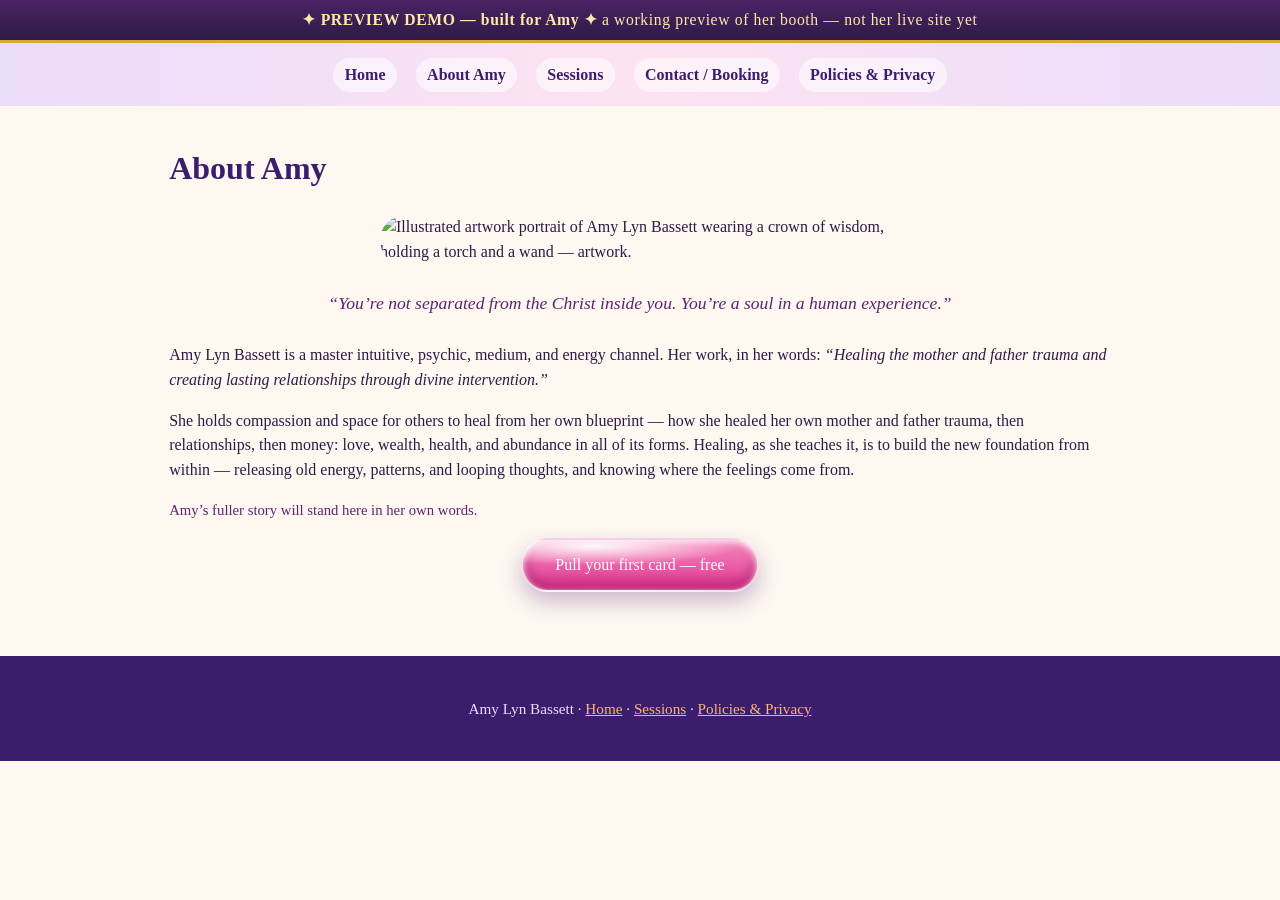
==== about.html @ b0e187f5 "PREVIEW DEMO — Amy booth site (staging replica)" ====
<!DOCTYPE html>
<html lang="en">
<head>
<meta charset="utf-8">
<meta name="viewport" content="width=device-width, initial-scale=1">
<title>About Amy — Amy Lyn Bassett</title>
<meta name="description" content="About Amy Lyn Bassett — master intuitive, psychic, medium, energy channel.">
<link rel="stylesheet" href="style.css">
</head>
<body>
<div class="demoribbon" role="note">&#10022; PREVIEW DEMO — built for Amy &#10022; <span style="font-weight:400">a working preview of her booth — not her live site yet</span></div>
<a class="skip" href="#main">Skip to content</a>
<nav class="main" aria-label="Main">
  <a href="index.html">Home</a>
  <a href="about.html">About Amy</a>
  <a href="sessions.html">Sessions</a>
  <a href="contact.html">Contact / Booking</a>
  <a href="policies.html">Policies &amp; Privacy</a>
</nav>
<main id="main">
  <h1 style="color:var(--deep)">About Amy</h1>
  <img src="assets/cover-2.webp" alt="Illustrated artwork portrait of Amy Lyn Bassett wearing a crown of wisdom, holding a torch and a wand — artwork." style="width:100%;max-width:520px;border-radius:26px;display:block;margin:1rem auto">
  <p class="frame">&ldquo;You&rsquo;re not separated from the Christ inside you. You&rsquo;re a soul in a human experience.&rdquo;</p>
  <p>Amy Lyn Bassett is a master intuitive, psychic, medium, and energy channel. Her work, in her words: <em>&ldquo;Healing the mother and father trauma and creating lasting relationships through divine intervention.&rdquo;</em></p>
  <p>She holds compassion and space for others to heal from her own blueprint — how she healed her own mother and father trauma, then relationships, then money: love, wealth, health, and abundance in all of its forms. Healing, as she teaches it, is to build the new foundation from within — releasing old energy, patterns, and looping thoughts, and knowing where the feelings come from.</p>
  <!-- SETUP: Amy's fuller story goes here in her own words (voice notes welcome) once she approves the text. A real photo of Amy replaces or joins the artwork at her word. -->
  <p class="note">Amy&rsquo;s fuller story will stand here in her own words.</p>
  <p style="text-align:center"><a class="btn pink" href="index.html#pull">Pull your first card — free</a></p>
</main>
<footer>
  <p>Amy Lyn Bassett · <a href="index.html">Home</a> · <a href="sessions.html">Sessions</a> · <a href="policies.html">Policies &amp; Privacy</a></p>
</footer>
</body>
</html>
---- style.css ----
/* Amy Lyn Bassett — staging build. Palette pulled from her cover art (Design v2). */
:root{
  --pink:#F27BB5; --magenta:#E0218A; --blue:#35B6F0; --deep:#3B1D6E;
  --lav:#EADCFB; --teal:#2BB3A3; --gold:#D9A441; --flame:#FFB37A; --cream:#FFF8F1;
  --ink:#2E1A47;
}
*{box-sizing:border-box}
body{margin:0;font-family:Georgia,'Times New Roman',serif;background:var(--cream);color:var(--ink);line-height:1.55}
a{color:#14608A}
a:focus-visible,button:focus-visible{outline:3px solid var(--blue);outline-offset:2px}
.skip{position:absolute;left:-999px;top:0;background:var(--deep);color:#fff;padding:.5rem 1rem;z-index:10}
.skip:focus{left:0}
nav.main{display:flex;flex-wrap:wrap;gap:.4rem 1.2rem;justify-content:center;padding:.9rem 1rem;background:linear-gradient(90deg,var(--lav),#FDE3F1,var(--lav))}
nav.main a{font-weight:bold;text-decoration:none;color:var(--deep);padding:.3rem .7rem;border-radius:999px;background:rgba(255,255,255,.55)}
nav.main a:hover{background:#fff}
.hero{position:relative;background:var(--deep)}
.hero img{width:100%;max-height:78vh;object-fit:cover;object-position:top center;display:block}
.gel{position:relative;margin:-7rem auto 0;max-width:880px;padding:1.6rem 1.8rem 1.4rem;border-radius:38px;
  background:radial-gradient(ellipse 80% 45% at 25% 6%,rgba(255,255,255,.65),rgba(255,255,255,0) 60%),
             linear-gradient(135deg,rgba(242,123,181,.68),rgba(234,220,251,.74) 55%,rgba(53,182,240,.62));
  border:2px solid rgba(255,255,255,.7);
  backdrop-filter:blur(7px) saturate(1.35);
  box-shadow:inset 0 2px 8px rgba(255,255,255,.85),inset 0 -14px 26px rgba(59,29,110,.18),0 18px 50px rgba(59,29,110,.35);text-align:center}
.gel h1{margin:.1rem 0 .2rem;font-size:2.6rem;letter-spacing:.12em;color:var(--deep);text-shadow:0 1px 0 #fff}
.titles{margin:.2rem 0 .8rem;font-size:1.05rem;letter-spacing:.06em;color:#5A2470}
.gel .headline{font-size:1.25rem;font-style:italic;color:var(--ink);max-width:640px;margin:.4rem auto .9rem}
/* Jelly buttons (founder, 2026-10-15): a clear glossy blob OVER the color — content/color underneath, highlight on top, soft squish shadow. */
.btn{display:inline-block;position:relative;color:#241300;font-weight:bold;text-decoration:none;cursor:pointer;
  font:inherit;padding:.8rem 2rem;border-radius:999px;
  background:radial-gradient(ellipse 90% 55% at 30% 12%,rgba(255,255,255,.95),rgba(255,255,255,.25) 55%,rgba(255,255,255,0) 70%),
             linear-gradient(180deg,rgba(255,211,106,.88),rgba(217,164,65,.88));
  border:2px solid rgba(255,255,255,.75);
  box-shadow:inset 0 2px 6px rgba(255,255,255,.9),inset 0 -8px 14px rgba(146,96,10,.35),0 10px 22px rgba(59,29,110,.28);
  backdrop-filter:blur(3px) saturate(1.3)}
.btn:hover{filter:brightness(1.07)}
.btn:active{transform:translateY(2px) scale(.985);box-shadow:inset 0 2px 8px rgba(255,255,255,.8),inset 0 -4px 10px rgba(146,96,10,.35),0 4px 10px rgba(59,29,110,.25)}
.btn.pink{color:#fff;
  background:radial-gradient(ellipse 90% 55% at 30% 12%,rgba(255,255,255,.95),rgba(255,255,255,.22) 55%,rgba(255,255,255,0) 70%),
             linear-gradient(180deg,rgba(242,123,181,.90),rgba(224,33,138,.90));
  box-shadow:inset 0 2px 6px rgba(255,255,255,.9),inset 0 -8px 14px rgba(120,8,70,.40),0 10px 22px rgba(59,29,110,.28)}
main{max-width:980px;margin:0 auto;padding:1rem 1.2rem 3rem}
.frame{text-align:center;font-style:italic;color:#5A2470;font-size:1.1rem;margin:1.6rem auto;max-width:720px}
.trail{position:relative;margin:2rem auto;max-width:860px}
.trail:before{content:"";position:absolute;left:50%;top:0;bottom:0;width:10px;transform:translateX(-50%);
  background:repeating-linear-gradient(180deg,var(--gold) 0 26px,transparent 26px 44px);border-radius:6px;opacity:.75}
.door{position:relative;width:46%;border-radius:30px;padding:1.1rem 1.3rem;margin:1.6rem 0;
  background:radial-gradient(ellipse 85% 40% at 25% 4%,rgba(255,255,255,.9),rgba(255,255,255,0) 60%),rgba(255,255,255,.86);
  border:2px solid rgba(255,255,255,.85);
  box-shadow:inset 0 2px 6px rgba(255,255,255,.95),inset 0 -10px 18px rgba(59,29,110,.08),0 12px 28px rgba(59,29,110,.18);
  backdrop-filter:blur(4px) saturate(1.25)}
.door:nth-child(odd){margin-right:auto}
.door:nth-child(even){margin-left:auto}
.door h3{margin:.2rem 0 .4rem;color:var(--deep)}
.door .garden{font-size:1.7rem}
.door a{font-weight:bold}
.pull{background:radial-gradient(ellipse 85% 40% at 25% 4%,rgba(255,255,255,.75),rgba(255,255,255,0) 60%),
  linear-gradient(135deg,rgba(253,227,241,.92),rgba(234,220,251,.92));
  border:2px solid rgba(255,255,255,.85);border-radius:38px;
  padding:1.6rem;text-align:center;max-width:760px;margin:2.4rem auto;
  box-shadow:inset 0 2px 8px rgba(255,255,255,.9),inset 0 -12px 22px rgba(224,33,138,.14),0 14px 34px rgba(224,33,138,.22);
  backdrop-filter:blur(4px) saturate(1.3)}
.pull h2{color:#A3135F;margin:.2rem 0 .5rem}
form.pullform{max-width:520px;margin:1rem auto 0;text-align:left}
form.pullform label{display:block;font-weight:bold;margin:.7rem 0 .2rem}
form.pullform input,form.pullform textarea{width:100%;padding:.6rem;border-radius:14px;border:2px solid #C9A8E8;font:inherit;background:#fff}
.note{font-size:.92rem;color:#5A2470}
.cardgrid{display:grid;grid-template-columns:repeat(auto-fit,minmax(240px,1fr));gap:1rem;margin:1.2rem 0}
.scard{background:#fff;border:2px solid var(--lav);border-radius:22px;padding:1rem 1.2rem;box-shadow:0 8px 20px rgba(59,29,110,.10)}
.scard h3{margin-top:.2rem;color:var(--deep)}
.tbs{color:#8A5A00;font-weight:bold}
.trust{background:#fff;border-left:6px solid var(--teal);border-radius:14px;padding:1rem 1.3rem;margin:1.6rem 0}
.doorimg{width:100%;height:150px;object-fit:cover;border-radius:20px;display:block;margin-bottom:.6rem;
  box-shadow:inset 0 2px 6px rgba(255,255,255,.8),0 8px 18px rgba(59,29,110,.22)}
.play{background:radial-gradient(ellipse 85% 40% at 25% 4%,rgba(255,255,255,.7),rgba(255,255,255,0) 60%),linear-gradient(160deg,rgba(59,29,110,.94),rgba(90,36,112,.94));
  color:#F6EDFF;border-radius:38px;padding:1.8rem 1.4rem;max-width:880px;margin:2.4rem auto;text-align:center;
  box-shadow:inset 0 2px 10px rgba(255,255,255,.35),0 18px 44px rgba(59,29,110,.4)}
.play h2,.play h3{color:#FFE9A8}
.ball{width:190px;height:190px;margin:1rem auto;border-radius:50%;position:relative;cursor:pointer;touch-action:none;
  background:radial-gradient(circle at 34% 28%,rgba(255,255,255,.95),rgba(190,225,255,.55) 34%,rgba(120,90,200,.55) 68%,rgba(43,16,84,.9));
  box-shadow:inset 0 -18px 34px rgba(20,6,50,.55),inset 0 10px 22px rgba(255,255,255,.5),0 16px 34px rgba(0,0,0,.4);
  display:flex;align-items:center;justify-content:center;padding:1.2rem}
.ball .mist{color:#241546;font-weight:bold;background:rgba(255,255,255,.55);border-radius:16px;padding:.35rem .6rem;font-size:.95rem}
.ball.awake{box-shadow:inset 0 -18px 34px rgba(20,6,50,.4),inset 0 10px 22px rgba(255,255,255,.8),0 0 44px 10px rgba(255,233,168,.75),0 16px 34px rgba(0,0,0,.4)}
.chip{display:inline-block;margin:.25rem;padding:.55rem 1.05rem;border-radius:999px;border:2px solid rgba(255,255,255,.75);cursor:pointer;font:inherit;font-weight:bold;color:#241300;
  background:radial-gradient(ellipse 90% 55% at 30% 12%,rgba(255,255,255,.95),rgba(255,255,255,.25) 55%,rgba(255,255,255,0) 70%),linear-gradient(180deg,rgba(234,220,251,.95),rgba(190,160,230,.95));
  box-shadow:inset 0 2px 5px rgba(255,255,255,.9),0 6px 14px rgba(0,0,0,.25)}
.chip[aria-checked="true"]{background:radial-gradient(ellipse 90% 55% at 30% 12%,rgba(255,255,255,.95),rgba(255,255,255,.22) 55%,rgba(255,255,255,0) 70%),linear-gradient(180deg,rgba(242,123,181,.95),rgba(224,33,138,.95));color:#fff}
.resultcard{background:rgba(255,248,241,.97);color:var(--ink);border-radius:26px;padding:1.2rem 1.4rem;max-width:640px;margin:1.2rem auto;text-align:left;
  box-shadow:inset 0 2px 8px rgba(255,255,255,.9),0 14px 30px rgba(0,0,0,.35)}
.ball8{width:200px;height:200px;margin:1rem auto;border-radius:50%;position:relative;
  background:radial-gradient(circle at 34% 26%,#6E5AA8,#2B1054 58%,#12041F);
  box-shadow:inset 0 -20px 36px rgba(0,0,0,.7),inset 0 12px 24px rgba(255,255,255,.28),0 16px 34px rgba(0,0,0,.5);
  display:flex;align-items:center;justify-content:center}
.ball8 .win{width:104px;height:104px;border-radius:50%;background:radial-gradient(circle at 40% 32%,#EADCFB,#8D6FD1 70%,#5A2470);
  display:flex;align-items:center;justify-content:center;text-align:center;padding:.6rem;color:#241546;font-weight:bold;font-size:.86rem;
  box-shadow:inset 0 4px 12px rgba(255,255,255,.8),inset 0 -8px 16px rgba(36,21,70,.5)}
.shake{animation:shk .6s ease-in-out}
@keyframes shk{0%,100%{transform:translateX(0) rotate(0)}20%{transform:translateX(-13px) rotate(-6deg)}40%{transform:translateX(12px) rotate(5deg)}60%{transform:translateX(-9px) rotate(-4deg)}80%{transform:translateX(7px) rotate(3deg)}}
.tablefig{margin:.4rem auto 1.2rem;max-width:760px}
.tablefig img{width:100%;border-radius:22px;border:3px solid #8A6D3B;box-shadow:0 16px 36px rgba(0,0,0,.45);display:block}
.tablefig figcaption{color:#FFE9A8;font-size:.95rem;margin-top:.45rem}
.ballbase{width:120px;height:34px;margin:-6px auto 0;border-radius:10px 10px 16px 16px;
  background:linear-gradient(180deg,#8A5A2E,#6B421C 55%,#4E2C10);border:2px solid #3A2008;
  box-shadow:inset 0 3px 5px rgba(255,220,160,.5),inset 0 -8px 10px rgba(0,0,0,.45),0 10px 18px rgba(0,0,0,.4)}
.lampwrap{max-width:520px;margin:1.4rem auto 0}
.lampimg{width:100%;border-radius:20px;border:3px solid #8A6D3B;box-shadow:0 14px 30px rgba(0,0,0,.45);display:block;cursor:pointer;transition:filter .3s,transform .3s}
.lampimg.rubbed{filter:brightness(1.35) saturate(1.3);transform:scale(1.02)}
.smokebox{position:relative;max-width:640px;margin:1rem auto}
.smokeveil{position:absolute;inset:0;border-radius:22px;pointer-events:none;opacity:0;
  background:radial-gradient(ellipse 60% 45% at 30% 60%,rgba(230,225,240,.95),rgba(230,225,240,0) 70%),radial-gradient(ellipse 55% 50% at 70% 35%,rgba(215,208,235,.92),rgba(215,208,235,0) 70%),linear-gradient(180deg,rgba(225,218,240,.65),rgba(225,218,240,.9))}
.smokeveil.on{animation:smk 3.4s ease forwards}
@keyframes smk{0%{opacity:0;transform:translateY(10px)}25%{opacity:1}70%{opacity:1;transform:translateY(-6px)}100%{opacity:0;transform:translateY(-16px)}}
textarea.problem{width:100%;padding:.8rem;border-radius:18px;border:2px solid #C9A8E8;font:inherit;background:#fff;color:var(--ink)}
textarea.problem.gone{color:transparent;text-shadow:0 0 14px rgba(90,80,120,.9);transition:all 1.6s ease}
.boothscene{position:relative;max-width:1020px;margin:2.2rem auto;padding:1.5rem 1.2rem 1.8rem;border-radius:30px;color:#F6EDFF;text-align:center;
  background:linear-gradient(180deg,rgba(30,16,48,.88),rgba(30,16,48,.55) 40%,rgba(30,16,48,.92) 78%),url('assets/scene-booth.webp') center/cover no-repeat;
  border:3px solid #8A6D3B;box-shadow:0 18px 44px rgba(40,20,60,.45)}
.boothscene h2{color:#FFE9A8;margin:.2rem 0 .3rem;text-shadow:0 2px 8px rgba(0,0,0,.7)}
.floatlane{position:relative;height:158px;overflow:hidden;margin:.4rem 0 .2rem}
.floatcard{position:absolute;top:8px;left:0;width:272px;padding:.7rem .9rem;border-radius:6px;color:#3A2A18;font-size:.92rem;font-style:italic;text-align:left;
  background:linear-gradient(160deg,#F7ECD2,#EBD9AE);border:1px solid #B89B5E;box-shadow:0 10px 24px rgba(0,0,0,.5);
  animation:drift 38s linear infinite}
.floatcard small{display:block;margin-top:.35rem;font-style:normal;color:#7A5C22;font-size:.75rem}
.floatcard.fc2{animation-delay:-13s;top:56px}.floatcard.fc3{animation-delay:-25s;top:24px}
@keyframes drift{from{transform:translateX(1060px) rotate(1.5deg)}50%{transform:translateX(370px) translateY(10px) rotate(-1.5deg)}to{transform:translateX(-330px) rotate(1deg)}}
@media (prefers-reduced-motion: reduce){.floatcard{animation:none;position:static;margin:.4rem auto}}
.welcomecard{max-width:740px;margin:1rem auto;padding:1rem 1.2rem;border-radius:12px;color:#3A2A18;text-align:left;
  background:linear-gradient(160deg,#F7ECD2,#EBD9AE);border:2px solid #B89B5E;box-shadow:0 12px 26px rgba(0,0,0,.5)}
.welcomecard h3{margin:.1rem 0 .4rem;color:#5A3A10}
.welcomecard audio{width:100%;margin-top:.4rem}
.herprompt{display:inline-block;font-style:italic;color:#3A2A18;background:linear-gradient(160deg,#F7ECD2,#EBD9AE);
  border:1.5px solid #B89B5E;border-radius:999px;padding:.35rem 1rem;margin:.4rem 0;box-shadow:0 6px 14px rgba(0,0,0,.35)}
.play .herprompt{color:#3A2A18}
.bookbio{display:flex;max-width:740px;margin:1.1rem auto;border-radius:10px;overflow:hidden;text-decoration:none;text-align:left;
  box-shadow:0 14px 30px rgba(0,0,0,.55);border:3px solid #5A4020}
.bookbio .page{flex:1;background:linear-gradient(105deg,#F3E5C3,#E9D6A8);color:#3A2A18;padding:1rem 1.1rem}
.bookbio .page+.page{background:linear-gradient(255deg,#F3E5C3,#E7D3A2);border-left:2px solid #C9AE72}
.bookbio h3{margin:.1rem 0 .4rem;color:#5A3A10}
.standgrid{display:grid;grid-template-columns:repeat(auto-fit,minmax(150px,1fr));gap:.9rem;margin-top:1rem}
.ware{display:block;text-decoration:none;color:#3A2A18;border-radius:14px;padding:.55rem .55rem .7rem;
  background:linear-gradient(160deg,#F7ECD2,#EDDCB2);border:2px solid #B89B5E;box-shadow:0 10px 22px rgba(0,0,0,.4)}
.ware:hover{filter:brightness(1.05)}
.ware img{width:100%;height:96px;object-fit:cover;border-radius:9px;display:block;border:1px solid #C9AE72}
.ware .emoji{font-size:2.4rem;line-height:96px;display:block}
.ware strong{display:block;margin-top:.45rem;font-size:.98rem}
.ware span{font-size:.82rem;color:#7A5C22}
footer{background:var(--deep);color:var(--lav);text-align:center;padding:1.6rem 1rem;font-size:.95rem}
footer a{color:var(--flame)}
@media (max-width:720px){
  .gel{margin:-3.5rem .8rem 0}.gel h1{font-size:1.9rem}
  .door{width:92%}.trail:before{left:14px}
  .door:nth-child(odd),.door:nth-child(even){margin-left:2rem;margin-right:0}
}

.demoribbon{position:sticky;top:0;z-index:60;text-align:center;padding:.5rem 1rem;font-weight:700;letter-spacing:.04em;
  color:#FFE9A8;background:linear-gradient(180deg,#4A2364,#2E1A47);border-bottom:3px solid var(--gold);font-size:.98rem}
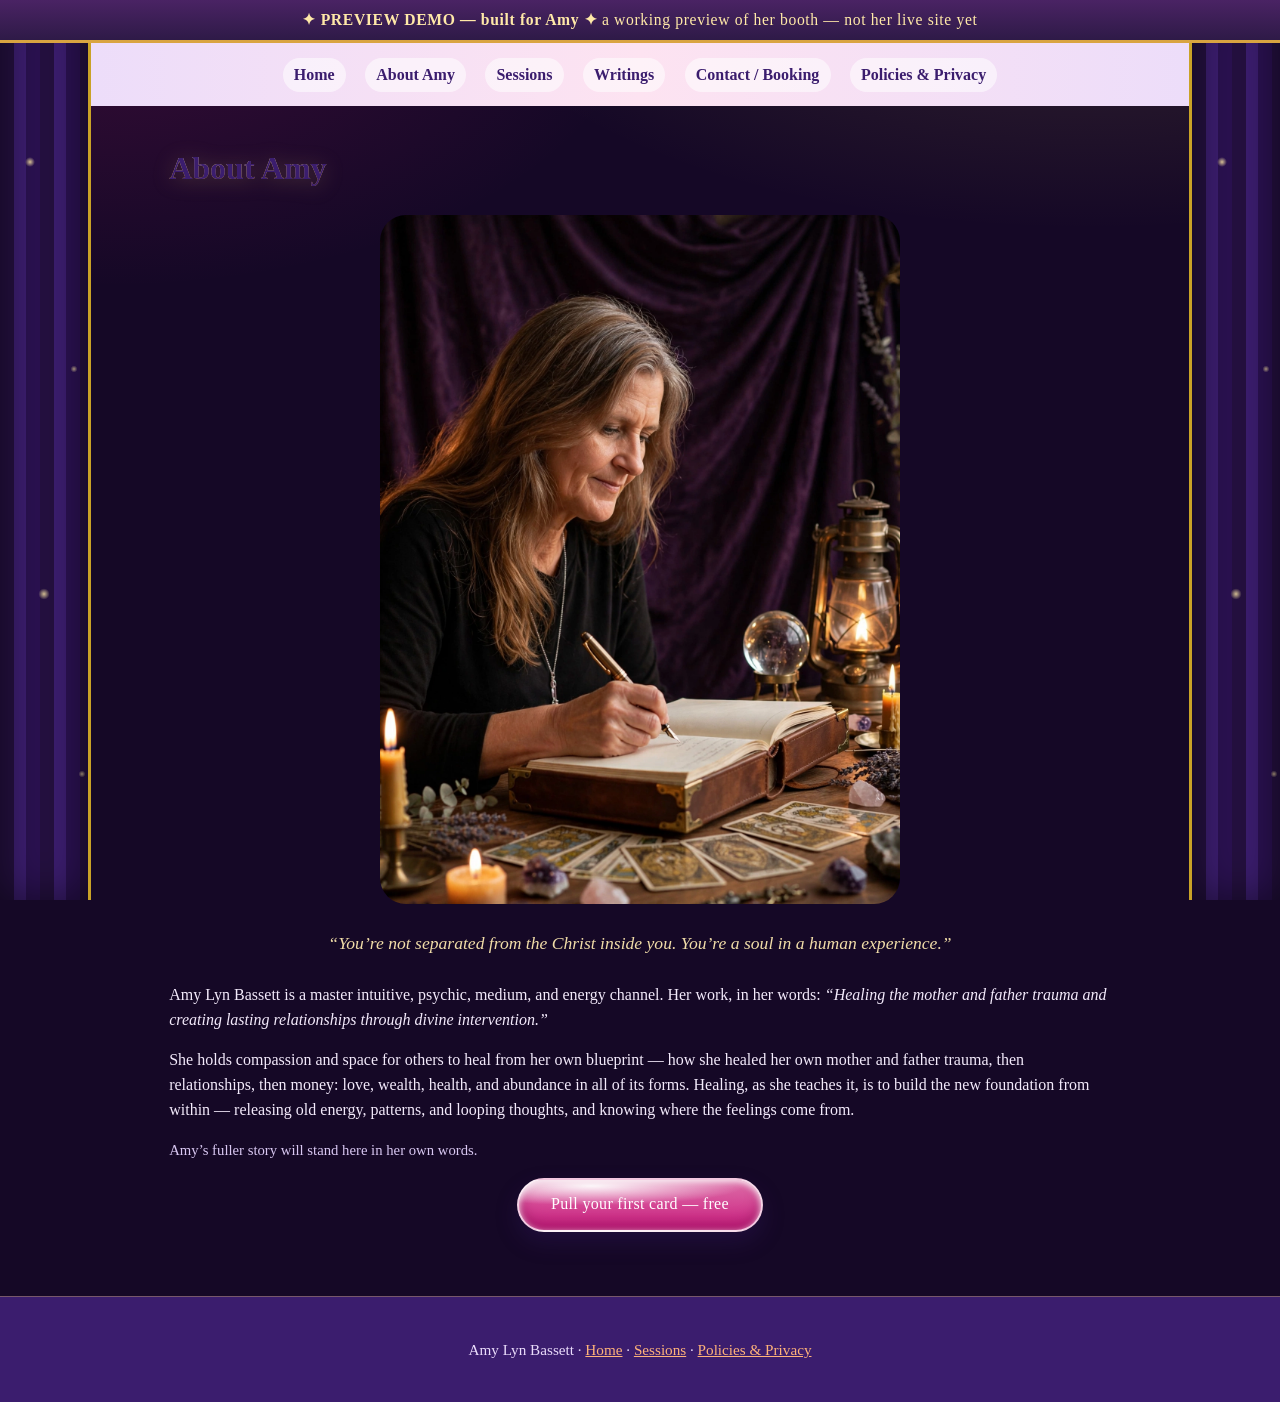
==== commit fe972e77: "Reading corner + Writings in the nav + one-on-one week mentoring (figures in her words when set)" ====
--- a/about.html
+++ b/about.html
@@ -14,6 +14,7 @@
   <a href="index.html">Home</a>
   <a href="about.html">About Amy</a>
   <a href="sessions.html">Sessions</a>
+  <a href="articles.html">Writings</a>
   <a href="contact.html">Contact / Booking</a>
   <a href="policies.html">Policies &amp; Privacy</a>
 </nav>
--- a/style.css
+++ b/style.css
@@ -154,3 +154,507 @@
 
 .demoribbon{position:sticky;top:0;z-index:60;text-align:center;padding:.5rem 1rem;font-weight:700;letter-spacing:.04em;
   color:#FFE9A8;background:linear-gradient(180deg,#4A2364,#2E1A47);border-bottom:3px solid var(--gold);font-size:.98rem}
+
+/* ————— THE TABLE STAGE: her, seated, her things touchable ————— */
+.tablestage{max-width:1060px;margin:1.6rem auto 0;padding:0 1rem}
+.tableframe{margin:0;border-radius:170px 170px 22px 22px;overflow:hidden;position:relative;
+  border:4px solid #8a6a25;outline:2px solid #e9c766;outline-offset:4px;
+  box-shadow:0 30px 70px rgba(0,0,0,.6),inset 0 0 0 2px rgba(0,0,0,.4);background:#1c0f2b}
+.tableframe>img{width:100%;display:block}
+.tablestrip{position:relative;padding:1rem 1rem 1.2rem;background:
+  linear-gradient(180deg,#5a3d20,#3d2712 60%,#2c1a0a);border-top:4px solid #8a6a25;
+  box-shadow:inset 0 12px 24px rgba(0,0,0,.55)}
+.touchnote{text-align:center;color:#FFE9A8;margin:.1rem 0 .8rem;font-size:1.02rem}
+.shelf{position:relative;min-height:118px}
+.tobj{position:absolute;width:104px;text-decoration:none;text-align:center;cursor:grab;touch-action:none;
+  filter:drop-shadow(0 10px 14px rgba(0,0,0,.55));transition:transform .15s ease}
+.tobj.wide{width:172px}
+.tobj img{width:100%;height:78px;object-fit:cover;border-radius:12px;border:2px solid #c9a227;
+  box-shadow:inset 0 0 0 2px rgba(0,0,0,.35),0 4px 10px rgba(0,0,0,.5);display:block;pointer-events:none}
+.tobj.wide img{height:78px}
+.tobj span{display:block;margin-top:.3rem;color:#FFE9A8;font-weight:700;font-size:.86rem;letter-spacing:.02em;
+  text-shadow:0 2px 6px rgba(0,0,0,.8);pointer-events:none}
+.tobj:hover,.tobj:focus-visible{transform:translateY(-4px) scale(1.04);z-index:5}
+.tobj.dragging{cursor:grabbing;z-index:9;transition:none;transform:scale(1.06)}
+@media (max-width:640px){.tobj{width:84px}.tobj.wide{width:132px}.tobj img{height:62px}}
+
+/* ————— EXPENSIVE PASS: foil, depth, brass ————— */
+body{background:
+  radial-gradient(1100px 500px at 85% -5%,rgba(233,199,102,.16),transparent 60%),
+  radial-gradient(900px 480px at 8% 0%,rgba(224,33,138,.17),transparent 60%),
+  radial-gradient(700px 500px at 50% 115%,rgba(53,182,240,.12),transparent 60%),
+  #150826}
+h1,h2.boothname{background:linear-gradient(180deg,#fff2c4 15%,#e9c766 55%,#b98a1e 85%,#e9c766);
+  -webkit-background-clip:text;background-clip:text;color:transparent;
+  filter:drop-shadow(0 2px 10px rgba(233,199,102,.25))}
+section.card,.ware,.sess,.tcycle blockquote{background:
+  linear-gradient(180deg,rgba(255,255,255,.07),rgba(255,255,255,.02)),var(--panel);
+  border:1px solid rgba(233,199,102,.45);
+  box-shadow:0 18px 40px rgba(0,0,0,.5),inset 0 1px 0 rgba(255,255,255,.14)}
+.btn{background:linear-gradient(180deg,#ffe9a8,#e9c766 45%,#c49a2e);color:#2a1503;
+  box-shadow:0 10px 24px rgba(233,199,102,.28),inset 0 1px 0 #fff8;letter-spacing:.02em}
+.btn:hover{filter:brightness(1.06)}
+.doors a,.ware{border-color:rgba(233,199,102,.5)}
+.brassrule{height:14px;max-width:1060px;margin:2.2rem auto 0;position:relative}
+.brassrule::before{content:"";position:absolute;left:0;right:0;top:6px;height:2px;
+  background:linear-gradient(90deg,transparent,#c9a227,#ffe9a8,#c9a227,transparent)}
+.brassrule::after{content:"\2726";position:absolute;left:50%;top:-4px;transform:translateX(-50%);
+  color:#e9c766;background:#150826;padding:0 .5rem;font-size:1rem}
+footer{border-top:1px solid rgba(233,199,102,.35)}
+
+.tableshelf{max-width:1060px;margin:1.2rem auto 0;padding:.9rem 1rem 1.1rem;border-radius:18px;
+  background:linear-gradient(180deg,#5a3d20,#3d2712 60%,#2c1a0a);
+  border:3px solid #8a6a25;outline:1px solid rgba(233,199,102,.6);outline-offset:3px;
+  box-shadow:0 22px 46px rgba(0,0,0,.55),inset 0 12px 24px rgba(0,0,0,.5)}
+.shelf{display:flex;flex-wrap:wrap;gap:14px;justify-content:center;position:relative;min-height:118px}
+.shelf.arranged{display:block}
+.shelf.arranged .tobj{position:absolute}
+.tobj{position:relative}
+
+/* ————— THE TABLE: the pictured things themselves are touchable ————— */
+.thetable{max-width:1060px;margin:2rem auto 0;padding:0 1rem;text-align:center}
+.tablename{font-size:2rem;margin:.2rem 0}
+.tablenote{color:var(--lav);max-width:640px;margin:.2rem auto 1rem}
+.tablefig{position:relative;margin:0;border-radius:20px;overflow:hidden;
+  border:4px solid #8a6a25;outline:2px solid #e9c766;outline-offset:4px;
+  box-shadow:0 30px 70px rgba(0,0,0,.65)}
+.tablefig img{width:100%;display:block}
+.spot{position:absolute;width:104px;height:104px;margin:-52px 0 0 -52px;border-radius:50%;
+  border:2px solid rgba(255,233,168,.0);background:radial-gradient(circle,rgba(255,233,168,.14) 0%,rgba(255,233,168,0) 62%);
+  display:flex;align-items:flex-end;justify-content:center;text-decoration:none;transition:.2s ease;
+  animation:spotpulse 3.2s ease-in-out infinite}
+.spot span{opacity:0;transform:translateY(6px);transition:.2s ease;background:rgba(24,8,40,.88);color:#FFE9A8;
+  font-weight:700;font-size:.85rem;padding:.28rem .6rem;border-radius:999px;border:1px solid #c9a227;white-space:nowrap}
+.spot:hover,.spot:focus-visible{border-color:rgba(255,233,168,.85);background:radial-gradient(circle,rgba(255,233,168,.28) 0%,rgba(255,233,168,.05) 65%);animation:none}
+.spot:hover span,.spot:focus-visible span{opacity:1;transform:none}
+@keyframes spotpulse{0%,100%{box-shadow:0 0 0 0 rgba(255,233,168,.0)}50%{box-shadow:0 0 34px 4px rgba(255,233,168,.22)}}
+@media (prefers-reduced-motion:reduce){.spot{animation:none}}
+@media (max-width:640px){.spot{width:76px;height:76px;margin:-38px 0 0 -38px}.spot span{font-size:.75rem}}
+
+/* ————— THE GYPSY SHOP: summon, binder, and her two books ————— */
+.summon{max-width:1060px;margin:1.6rem auto 0;padding:0 1rem;text-align:center}
+.summonbtn{font:inherit;font-family:var(--serif);font-size:clamp(1.3rem,3.4vw,1.8rem);font-weight:700;letter-spacing:.03em;
+  color:#2a1503;background:linear-gradient(180deg,#ffe9a8,#e9c766 45%,#c49a2e);border:2px solid #8a6a25;border-radius:999px;
+  padding:1rem 2.2rem;cursor:pointer;box-shadow:0 16px 40px rgba(233,199,102,.3),inset 0 1px 0 #fff9;
+  animation:summonpulse 3s ease-in-out infinite}
+@keyframes summonpulse{0%,100%{box-shadow:0 16px 40px rgba(233,199,102,.25)}50%{box-shadow:0 16px 54px rgba(233,199,102,.5)}}
+.summonmsg{max-width:620px;margin:1rem auto 0;color:var(--lav);font-size:1.08rem;
+  background:rgba(24,8,40,.55);border:1px solid rgba(233,199,102,.4);border-radius:16px;padding:.9rem 1.1rem}
+body.summoned .hero img{filter:brightness(1.08) saturate(1.1)}
+body.summoned .hero{box-shadow:0 0 90px rgba(233,199,102,.28)}
+.binder{max-width:920px;margin:2.6rem auto 0;padding:0 1rem}
+.bindercover{background:linear-gradient(135deg,#4a2c14,#33200e 55%,#241503);border:3px solid #8a6a25;border-radius:16px 16px 0 0;
+  padding:1.4rem 1.4rem 1.1rem;text-align:center;box-shadow:inset 0 0 0 2px rgba(233,199,102,.35),inset 0 -18px 30px rgba(0,0,0,.5)}
+.bindercover h2{margin:.1rem 0;color:#FFE9A8}
+.bindercover p{color:#e8d9b8;margin:.2rem 0 0}
+.bindertabs{display:flex;gap:.4rem;flex-wrap:wrap;background:#241503;padding:.5rem .6rem 0;border-left:3px solid #8a6a25;border-right:3px solid #8a6a25}
+.btab{font:inherit;font-weight:700;cursor:pointer;border:2px solid #8a6a25;border-bottom:none;border-radius:12px 12px 0 0;
+  background:linear-gradient(180deg,#f3e5c3,#e2cf9e);color:#4a2f05;padding:.55rem 1rem}
+.btab[aria-selected="true"]{background:linear-gradient(180deg,#fdf6dd,#f3e5c3);box-shadow:0 -4px 14px rgba(0,0,0,.35)}
+.binderpage{background:linear-gradient(180deg,#fdf6dd,#f3e5c3);color:#33240a;border:3px solid #8a6a25;border-top:none;
+  border-radius:0 0 16px 16px;padding:1.3rem 1.4rem;box-shadow:0 22px 44px rgba(0,0,0,.5);overflow:hidden}
+.binderpage .note{color:#6b5426}
+.binderpic{float:right;width:170px;margin:0 0 .8rem 1rem;border-radius:10px;border:2px solid #8a6a25;box-shadow:0 8px 18px rgba(0,0,0,.35)}
+.bquote{font-family:var(--serif);font-size:1.25rem;margin:.6rem 0;padding:.7rem 1rem;background:rgba(201,168,232,.16);
+  border-left:4px solid #8a6a25;border-radius:0 12px 12px 0}
+.bstep{margin:.4rem 0;padding-left:1.3rem;line-height:1.55}
+.bstep li{margin:.45rem 0}
+.bookrow{max-width:1060px;margin:2.6rem auto 0;padding:0 1rem;display:grid;gap:1.4rem}
+@media(min-width:900px){.bookrow{grid-template-columns:1fr 1fr}}
+.openbook{background:linear-gradient(180deg,#fdf6dd,#f0e2ba);color:#33240a;border:3px solid #8a6a25;border-radius:16px;
+  padding:1.3rem 1.4rem;box-shadow:0 22px 44px rgba(0,0,0,.5),inset 0 0 40px rgba(138,106,37,.15)}
+.openbook h2{margin:.1rem 0 .4rem;color:#4a2f05;font-size:1.45rem}
+.booknote{color:#6b5426;margin:.1rem 0 1rem}
+.sesslist{list-style:none;margin:0 0 1.1rem;padding:0}
+.sesslist li{padding:.55rem 0;border-bottom:1px dashed rgba(138,106,37,.5)}
+.sesslist strong{display:block;font-family:var(--serif)}
+.sesslist span{color:#5d4718;font-size:.96rem}
+.sesslist a{color:#A3135F;font-weight:700}
+.bookform label{display:block;font-weight:700;margin:.6rem 0 .2rem}
+.bookform input,.bookform select{width:100%;padding:.6rem;border-radius:10px;border:2px solid #c9b47a;font:inherit;background:#fffdf4;color:#33240a}
+.bookform .btn{margin-top:.8rem}
+.bookform .note{color:#6b5426}
+.signedlist{list-style:none;margin:1rem 0 0;padding:0;font-family:var(--serif)}
+.signedlist li{padding:.45rem .2rem;border-bottom:1px solid rgba(138,106,37,.35);font-size:1.05rem}
+
+/* ————— READABILITY FIX (founder: purple-on-purple wording doesn't work) —————
+   Root cause: --panel was never defined, so whole sections sat straight on the
+   deep-purple ground with dark ink text. Fixed at the root:               */
+:root{--panel:rgba(43,20,80,.92)}
+body{color:#F3EAFB}
+.frame{color:#F0DCA8}
+.note{color:#D9C8F2}
+a{color:#FFDA7A}
+/* light containers keep their dark, readable wording */
+.pull,.scard,.trust,.resultcard{color:var(--ink)}
+.pull .note,.scard .note,.trust .note,.resultcard .note{color:#5A2470}
+.pull a,.scard a,.trust a,.resultcard a{color:#A3135F}
+section.card,.sess{color:#F3EAFB}
+section.card h2,section.card h3,.sess h2,.sess h3{color:#FFE9A8}
+section.card .note,.sess .note{color:#D9C8F2}
+.door h3{color:#FFE9A8}
+label{color:inherit}
+
+/* ————— HERO FRAMING FIX (founder screenshot, 2026-10-15) —————
+   Her picture is a portrait scene, not a banner: stop cropping it.
+   The whole picture shows, framed like the booth itself.            */
+.hero{text-align:center;padding:1.4rem 1rem 0}
+.hero img{width:auto;max-width:min(660px,94vw);height:auto;max-height:none;object-fit:initial;
+  margin:0 auto;display:block;border-radius:18px;border:4px solid #8a6a25;
+  outline:2px solid #e9c766;outline-offset:4px;box-shadow:0 30px 70px rgba(0,0,0,.65)}
+.gel{margin:-3.2rem auto 0}
+@media (max-width:640px){.gel{margin:-2.2rem .8rem 0}}
+
+/* ————— DOORS FIX (founder screenshot, 2026-10-15) —————
+   The zigzag trail sprawled and my contrast pass washed the light
+   cards out. Doors are now a tidy parchment grid, dark words on
+   light cards, like the rest of the shop's books.                */
+.doors{display:grid;grid-template-columns:repeat(auto-fit,minmax(300px,1fr));gap:1.2rem;
+  max-width:1060px;margin:1.6rem auto;padding:0 1rem}
+.doors::before,.trail::before{display:none}
+.door{width:auto;margin:0;background:linear-gradient(180deg,#fdf6dd,#f0e2ba);color:var(--ink);
+  border:3px solid #8a6a25;border-radius:16px;padding:1rem 1.1rem 1.2rem;
+  box-shadow:0 18px 38px rgba(0,0,0,.45)}
+.door:nth-child(odd),.door:nth-child(even){margin:0}
+.door h3{color:#3B1D6E;margin:.4rem 0}
+.door p{color:#43301C}
+.door a{color:#A3135F;font-weight:700}
+.doorimg{height:170px}
+
+/* ————— THREE FIXES (founder live review, 2026-10-15 16:46) —————
+   (a) Framing: her portrait door and the booth scene stop squeezing.
+   (b) The pathway stays — ENCHANTED: a winding golden garden path
+       with firefly light, no checker dashes anywhere.
+   (c) No more pale-yellow letters on parchment.                    */
+.trail{position:relative;max-width:1060px;margin:2rem auto;padding:2rem 1rem;
+  display:grid;grid-template-columns:repeat(auto-fit,minmax(300px,1fr));gap:1.4rem;
+  background:
+    radial-gradient(260px 160px at 12% 8%,rgba(233,199,102,.14),transparent 70%),
+    radial-gradient(300px 200px at 88% 30%,rgba(242,123,181,.12),transparent 70%),
+    radial-gradient(280px 180px at 18% 62%,rgba(53,182,240,.10),transparent 70%),
+    radial-gradient(300px 200px at 85% 88%,rgba(233,199,102,.12),transparent 70%)}
+.trail::before{content:"";position:absolute;inset:0;background-image:url("data:image/svg+xml,%3Csvg%20xmlns%3D%22http%3A%2F%2Fwww.w3.org%2F2000%2Fsvg%22%20width%3D%22900%22%20height%3D%221600%22%20viewBox%3D%220%200%20900%201600%22%20preserveAspectRatio%3D%22none%22%3E%0A%3Cpath%20d%3D%22M450%200%20C%20200%20220%2C%20700%20380%2C%20450%20560%20C%20200%20740%2C%20700%20900%2C%20450%201100%20C%20260%201250%2C%20620%201400%2C%20450%201600%22%20fill%3D%22none%22%20stroke%3D%22%23e9c766%22%20stroke-width%3D%2246%22%20stroke-linecap%3D%22round%22%20opacity%3D%220.16%22%2F%3E%0A%3Cpath%20d%3D%22M450%200%20C%20200%20220%2C%20700%20380%2C%20450%20560%20C%20200%20740%2C%20700%20900%2C%20450%201100%20C%20260%201250%2C%20620%201400%2C%20450%201600%22%20fill%3D%22none%22%20stroke%3D%22%23ffe9a8%22%20stroke-width%3D%223%22%20stroke-dasharray%3D%222%2014%22%20stroke-linecap%3D%22round%22%20opacity%3D%220.55%22%2F%3E%0A%3C%2Fsvg%3E");
+  background-size:100% 100%;background-repeat:no-repeat;pointer-events:none;opacity:.9}
+.trail .door{position:relative;z-index:1}
+@media(min-width:900px){.trail .door:nth-child(even){transform:translateY(1.6rem)}}
+.doorimg{height:185px;object-position:center 32%}
+.boothscene{background-size:cover;background-position:50% 38%}
+.binderpage a,.openbook a,.bookform a{color:#A3135F;font-weight:700}
+.trail::before{width:auto;transform:none;left:0;right:0}
+
+/* ————— OLD WORLD DRESSING (founder, 2026-10-15 16:51) —————
+   Drapes overhead, incense smoking on the left, the lit lamp on
+   the right, rooftops below — her booth sits in an old town.
+   Her cards are laid in the pathway; dice roll the whole path. */
+.hero{overflow:hidden}
+.drape{position:absolute;top:0;left:0;width:100%;height:90px;z-index:2;pointer-events:none}
+.townline{position:absolute;left:0;right:0;bottom:0;width:100%;height:70px;z-index:0;pointer-events:none;opacity:.85}
+.hero img{position:relative;z-index:1}
+.gel{z-index:3}
+.sidepiece{position:absolute;top:120px;width:130px;text-align:center;z-index:2;color:#CDBCF0;font-style:italic;font-size:.9rem}
+.sidepiece p{margin:.4rem 0 0;opacity:.85}
+.incense{left:3.5%}
+.lantern{right:3.5%}
+.bowl{width:74px;height:26px;margin:0 auto;background:radial-gradient(ellipse at 50% 30%,#6b4d16,#3a2708 70%);
+  border-radius:6px 6px 40px 40px;border:2px solid #8a6a25;position:relative;z-index:2}
+.wisp{position:absolute;left:50%;bottom:34px;width:16px;height:120px;margin-left:-8px;border-radius:50%;
+  background:radial-gradient(ellipse at 50% 100%,rgba(240,235,255,.5),rgba(240,235,255,0) 65%);
+  filter:blur(5px);transform-origin:bottom center;animation:wispRise 5.5s ease-in-out infinite}
+.wisp.w2{height:150px;animation-delay:1.6s;width:20px;margin-left:-12px}
+.wisp.w3{height:95px;animation-delay:3.1s;width:12px;margin-left:-3px}
+@keyframes wispRise{0%{transform:translateY(14px) scaleY(.7) rotate(-3deg);opacity:0}
+  30%{opacity:.85}60%{transform:translateY(-16px) scaleY(1.05) rotate(3deg);opacity:.6}
+  100%{transform:translateY(-38px) scaleY(1.2) rotate(-2deg);opacity:0}}
+.lampglow{width:120px;height:120px;margin:0 auto;border-radius:50%;
+  background:radial-gradient(circle,rgba(255,206,107,.4),rgba(255,206,107,0) 65%);animation:lampPulse 3.4s ease-in-out infinite}
+.lampsvg{width:58px;margin:-96px auto 0;display:block;position:relative;animation:lampSwing 6s ease-in-out infinite;transform-origin:top center}
+@keyframes lampPulse{0%,100%{opacity:.75}50%{opacity:1}}
+@keyframes lampSwing{0%,100%{transform:rotate(2.4deg)}50%{transform:rotate(-2.4deg)}}
+@media(max-width:1180px){.sidepiece{display:none}}
+.trail{overflow:visible}
+.pathcard{position:absolute;z-index:2;width:66px;height:94px;padding:.35rem .2rem;text-align:center;text-decoration:none;
+  background:linear-gradient(165deg,#FDF6DD,#EBD9AE);border:2px solid #8a6a25;border-radius:8px;
+  transform:rotate(var(--r,0deg));box-shadow:0 10px 20px rgba(0,0,0,.45);display:flex;flex-direction:column;justify-content:center;gap:.15rem}
+.pathcard:hover{transform:rotate(0deg) scale(1.07)}
+.pc-sym{font-size:1.5rem;line-height:1}
+.pc-lab{font-size:.62rem;font-weight:700;color:#5A3A10;letter-spacing:.02em}
+.die{position:absolute;z-index:2;font-size:2rem;color:#FDF6DD;text-shadow:0 4px 10px rgba(0,0,0,.6);
+  animation:dieTravel 18s linear infinite;pointer-events:none}
+.die.d2{font-size:1.5rem;animation-delay:-9s;animation-duration:22s}
+@keyframes dieTravel{
+  0%{left:45%;top:0%;transform:rotate(0deg)}
+  14%{left:26%;top:15%;transform:rotate(140deg)}
+  28%{left:60%;top:29%;transform:rotate(290deg)}
+  42%{left:41%;top:44%;transform:rotate(430deg)}
+  57%{left:64%;top:58%;transform:rotate(580deg)}
+  71%{left:38%;top:72%;transform:rotate(720deg)}
+  85%{left:58%;top:86%;transform:rotate(870deg)}
+  100%{left:47%;top:99%;transform:rotate(1010deg)}}
+@media (prefers-reduced-motion:reduce){.die,.wisp,.lampsvg,.lampglow{animation:none}}
+@media(max-width:760px){.pathcard{display:none}}
+
+/* ————— THE STREET CONTINUES (founder, 2026-10-15 16:52) —————
+   Her booth is one shop on an old street: an alley runs off one
+   side; the next spiritual booth stands on the other, its incense
+   burning. Scenes flank her portrait on wide screens.           */
+.streetside{position:absolute;top:108px;width:min(300px,24vw);height:min(560px,62vh);margin:0;z-index:1;
+  border-radius:14px;overflow:hidden;border:3px solid rgba(138,106,37,.75);
+  box-shadow:0 24px 50px rgba(0,0,0,.55)}
+.streetside img{width:100%;height:100%;object-fit:cover;display:block}
+.streetside figcaption{position:absolute;left:0;right:0;bottom:0;padding:.45rem .6rem;text-align:center;
+  font-style:italic;color:#FFE9A8;background:linear-gradient(180deg,transparent,rgba(20,6,38,.88) 40%)}
+.streetside.alley{left:1.2%}
+.streetside.spiritbooth{right:1.2%}
+.streetside .wisp{bottom:auto;top:16%;left:56%}
+.streetside .sw2{left:64%;animation-delay:2.2s;height:130px}
+@media(max-width:1180px){.streetside{display:none}}
+
+/* ————— LET THE DICE DECIDE (founder, 2026-10-15 16:53) ————— */
+.decider{max-width:760px;margin:2rem auto 0;padding:1.2rem 1.4rem;text-align:center;border-radius:26px;
+  background:linear-gradient(180deg,rgba(255,255,255,.07),rgba(255,255,255,.02)),var(--panel);
+  border:1px solid rgba(233,199,102,.45);box-shadow:0 18px 40px rgba(0,0,0,.5)}
+.decider-q{font-size:1.12rem;margin:.2rem 0 .6rem}
+.dicepair{display:flex;gap:1rem;justify-content:center;margin:.4rem 0 .2rem}
+.dieface{font-size:3.4rem;line-height:1;color:#FDF6DD;text-shadow:0 6px 16px rgba(0,0,0,.6);display:inline-block}
+.dieface.rolling{animation:dieShake .12s linear infinite}
+@keyframes dieShake{0%{transform:rotate(-9deg) translateY(0)}50%{transform:rotate(8deg) translateY(-5px)}100%{transform:rotate(-6deg) translateY(1px)}}
+@media (prefers-reduced-motion:reduce){.dieface.rolling{animation:none}}
+
+/* ————— PAGE DRAPES (founder via coordination: "those sides need something") —————
+   The booth's own curtains frame the whole page on wide screens:
+   folded purple drapes, a brass trim line, fireflies and a garden
+   vine trailing the inner edge. They dress the margins only —
+   content column untouched; they fold away below 1500px.        */
+@media (min-width:1200px){
+  body::before,body::after{content:"";position:fixed;top:0;bottom:0;width:118px;z-index:0;pointer-events:none;
+    background:
+      radial-gradient(7px 7px at 30px 18%,rgba(255,233,168,.85),rgba(255,233,168,0) 70%),
+      radial-gradient(5px 5px at 74px 41%,rgba(255,233,168,.7),rgba(255,233,168,0) 70%),
+      radial-gradient(8px 8px at 44px 66%,rgba(255,233,168,.8),rgba(255,233,168,0) 70%),
+      radial-gradient(5px 5px at 82px 86%,rgba(255,233,168,.65),rgba(255,233,168,0) 70%),
+      repeating-linear-gradient(90deg,#24103F 0 14px,#3B1D6E 14px 26px,#2A1150 26px 40px);
+    box-shadow:inset 0 0 44px rgba(0,0,0,.55)}
+  body::before{left:0;border-right:3px solid #C9A227}
+  body::after{right:0;border-left:3px solid #C9A227}
+  .pagevine{display:block}
+}
+.pagevine{display:none;position:fixed;top:0;bottom:0;width:60px;z-index:1;pointer-events:none;opacity:.8}
+.pagevine.left{left:52px}
+.pagevine.right{right:52px;transform:scaleX(-1)}
+@media (min-width:1200px){.pagevine{background-image:url("data:image/svg+xml,%3Csvg%20xmlns%3D%22http%3A%2F%2Fwww.w3.org%2F2000%2Fsvg%22%20width%3D%2260%22%20height%3D%22400%22%20viewBox%3D%220%200%2060%20400%22%3E%0A%3Cpath%20d%3D%22M30%200%20C%2014%2070%2C%2046%20130%2C%2030%20200%20C%2014%20270%2C%2046%20330%2C%2030%20400%22%20fill%3D%22none%22%20stroke%3D%22%237fae5a%22%20stroke-width%3D%223%22%20opacity%3D%220.55%22%2F%3E%0A%3Cg%20fill%3D%22%238fbc67%22%20opacity%3D%220.6%22%3E%0A%3Cellipse%20cx%3D%2218%22%20cy%3D%2252%22%20rx%3D%2211%22%20ry%3D%225%22%20transform%3D%22rotate%28-32%2018%2052%29%22%2F%3E%3Cellipse%20cx%3D%2243%22%20cy%3D%2298%22%20rx%3D%2211%22%20ry%3D%225%22%20transform%3D%22rotate%2828%2043%2098%29%22%2F%3E%0A%3Cellipse%20cx%3D%2217%22%20cy%3D%22152%22%20rx%3D%2211%22%20ry%3D%225%22%20transform%3D%22rotate%28-30%2017%20152%29%22%2F%3E%3Cellipse%20cx%3D%2244%22%20cy%3D%22205%22%20rx%3D%2211%22%20ry%3D%225%22%20transform%3D%22rotate%2830%2044%20205%29%22%2F%3E%0A%3Cellipse%20cx%3D%2218%22%20cy%3D%22262%22%20rx%3D%2211%22%20ry%3D%225%22%20transform%3D%22rotate%28-32%2018%20262%29%22%2F%3E%3Cellipse%20cx%3D%2243%22%20cy%3D%22312%22%20rx%3D%2211%22%20ry%3D%225%22%20transform%3D%22rotate%2828%2043%20312%29%22%2F%3E%0A%3Cellipse%20cx%3D%2220%22%20cy%3D%22362%22%20rx%3D%2211%22%20ry%3D%225%22%20transform%3D%22rotate%28-28%2020%20362%29%22%2F%3E%3C%2Fg%3E%0A%3Cg%20fill%3D%22%23ffe9a8%22%3E%3Ccircle%20cx%3D%2224%22%20cy%3D%2280%22%20r%3D%222.6%22%20opacity%3D%220.9%22%2F%3E%3Ccircle%20cx%3D%2240%22%20cy%3D%22180%22%20r%3D%222.2%22%20opacity%3D%220.75%22%2F%3E%3Ccircle%20cx%3D%2222%22%20cy%3D%22290%22%20r%3D%222.6%22%20opacity%3D%220.85%22%2F%3E%3Ccircle%20cx%3D%2242%22%20cy%3D%22352%22%20r%3D%222%22%20opacity%3D%220.7%22%2F%3E%3C%2Fg%3E%0A%3C%2Fsvg%3E");background-repeat:repeat-y;background-size:60px 400px}}
+
+/* ————— SHOW IT ON GARRETT'S SCREEN (2026-10-15 17:18) —————
+   The side dressing was gated to very wide monitors only, so on
+   a regular screen it simply never appeared. Thresholds lowered:
+   drapes from 1200px up (slimmer), street scenes from 1024px up. */
+@media (min-width:1200px) and (max-width:1499px){
+  body::before,body::after{width:88px}
+  .pagevine.left{left:22px}.pagevine.right{right:22px}
+}
+@media (max-width:1180px){.streetside{display:block}}
+.streetside{width:min(260px,21vw);height:min(520px,58vh)}
+@media (max-width:1023px){.streetside{display:none}}
+
+/* ————— DESK, NOT CARDS (founder, 2026-10-15 17:23) —————
+   Real shapes: a true sphere on a carved wood base, a real black
+   8-ball, books shaped like books, physical dice on the tabletop,
+   and the side space working as booth shelves and side tables.  */
+/* The crystal ball — a sphere, sitting on carved wood */
+.ball{background:radial-gradient(circle at 33% 27%,rgba(255,255,255,.98),rgba(216,196,255,.5) 26%,rgba(148,110,226,.52) 55%,rgba(74,40,150,.78) 80%,rgba(34,14,74,.96));
+  box-shadow:inset -22px -30px 50px rgba(16,4,44,.6),inset 12px 14px 34px rgba(255,255,255,.4),inset -6px 6px 18px rgba(160,120,255,.35),0 18px 30px rgba(0,0,0,.45)}
+.ball::before{content:"";position:absolute;left:16%;top:9%;width:34%;height:22%;border-radius:50%;
+  background:radial-gradient(ellipse at center,rgba(255,255,255,.95),rgba(255,255,255,0) 70%);transform:rotate(-18deg)}
+.ball::after{content:"";position:absolute;left:50%;bottom:-46px;transform:translateX(-50%);width:218px;height:52px;z-index:-1;
+  background:linear-gradient(180deg,#8a6742 0,#6e4f2a 30%,#54381a 62%,#3a2410 100%);
+  border-radius:10px 10px 46% 46%/10px 10px 26px 26px;border:2px solid #2e1c08;
+  box-shadow:inset 0 6px 8px rgba(255,220,150,.35),inset 0 -10px 14px rgba(0,0,0,.5),0 22px 26px rgba(0,0,0,.5)}
+.ball{margin-bottom:64px}
+.ball.awake{box-shadow:inset -22px -30px 50px rgba(16,4,44,.45),inset 12px 14px 34px rgba(255,255,255,.55),0 0 48px 12px rgba(255,233,168,.8),0 18px 30px rgba(0,0,0,.45)}
+/* The 8-ball — a real black ball with a white window */
+.ball8{background:radial-gradient(circle at 33% 26%,#7d7d88,#2a2a33 34%,#0c0c11 68%,#030305);
+  box-shadow:inset -20px -28px 46px rgba(0,0,0,.85),inset 10px 12px 26px rgba(255,255,255,.35),0 18px 32px rgba(0,0,0,.55)}
+.ball8::before{content:"";position:absolute;left:15%;top:8%;width:32%;height:20%;border-radius:50%;
+  background:radial-gradient(ellipse at center,rgba(255,255,255,.9),rgba(255,255,255,0) 70%);transform:rotate(-16deg)}
+.ball8 .win{background:radial-gradient(circle at 42% 34%,#ffffff,#e8e4da 72%,#c9c2b2);color:#16161c;
+  box-shadow:inset 0 3px 9px rgba(255,255,255,.9),inset 0 -7px 13px rgba(20,20,30,.35),0 2px 8px rgba(0,0,0,.5)}
+/* Books shaped like books — spine, page edges, weight */
+.binder,.openbook{position:relative;border-radius:8px 16px 16px 8px;
+  box-shadow:inset 14px 0 24px rgba(60,32,4,.28),18px 26px 44px rgba(0,0,0,.5)}
+.binder::before,.openbook::before{content:"";position:absolute;left:0;top:0;bottom:0;width:24px;border-radius:8px 0 0 8px;
+  background:linear-gradient(90deg,#3a2410,#5a3a16 55%,#3a2410);
+  box-shadow:inset -3px 0 6px rgba(0,0,0,.5),inset 3px 0 5px rgba(255,220,150,.25)}
+.binder::after,.openbook::after{content:"";position:absolute;right:0;top:6px;bottom:6px;width:9px;border-radius:0 4px 4px 0;
+  background:repeating-linear-gradient(180deg,#f7edd2 0 3px,#d8c69c 3px 5px);opacity:.9}
+.binderpage,.openbook{padding-left:2.6rem}
+/* The decider is a tabletop now, and the dice are physical */
+.decider{background:linear-gradient(180deg,rgba(0,0,0,.16),rgba(0,0,0,0) 22%),
+  repeating-linear-gradient(0deg,transparent 0 44px,rgba(0,0,0,.38) 44px 47px),
+  linear-gradient(180deg,#6b4a24,#54381a 60%,#452c12);
+  border:3px solid #2e1c08;border-radius:18px;color:#F7ECD2;
+  box-shadow:inset 0 3px 0 rgba(255,224,160,.35),inset 0 -16px 26px rgba(0,0,0,.4),0 22px 40px rgba(0,0,0,.5)}
+.decider-q{color:#FFE9A8;text-shadow:0 2px 6px rgba(0,0,0,.6)}
+.dicepair{gap:1.4rem;padding:.7rem 0 .3rem}
+.physdie{position:relative;width:66px;height:66px;border:none;cursor:pointer;padding:0;
+  background:linear-gradient(145deg,#FFFDF4 0%,#F1E7CB 55%,#DCCFA9 100%);border-radius:15px;
+  box-shadow:inset 0 3px 6px rgba(255,255,255,.95),inset 0 -7px 11px rgba(120,90,30,.35),0 12px 18px rgba(0,0,0,.55)}
+.physdie::after{content:"";position:absolute;left:6px;right:6px;bottom:-13px;height:11px;border-radius:50%;
+  background:radial-gradient(ellipse at center,rgba(0,0,0,.5),rgba(0,0,0,0) 70%)}
+.physdie .pip{position:absolute;left:11px;top:11px;width:13px;height:13px;border-radius:50%;
+  background:radial-gradient(circle at 38% 34%,#5a4020,#33200c 75%);box-shadow:0 0 0 rgba(0,0,0,0)}
+.physdie[data-n="1"] .pip{left:26.5px;top:26.5px;box-shadow:none}
+.physdie[data-n="2"] .pip{box-shadow:33px 33px 0 #3a2812}
+.physdie[data-n="3"] .pip{box-shadow:16.5px 16.5px 0 #3a2812,33px 33px 0 #3a2812}
+.physdie[data-n="4"] .pip{box-shadow:33px 0 0 #3a2812,0 33px 0 #3a2812,33px 33px 0 #3a2812}
+.physdie[data-n="5"] .pip{box-shadow:33px 0 0 #3a2812,16.5px 16.5px 0 #3a2812,0 33px 0 #3a2812,33px 33px 0 #3a2812}
+.physdie[data-n="6"] .pip{box-shadow:33px 0 0 #3a2812,0 16.5px 0 #3a2812,33px 16.5px 0 #3a2812,0 33px 0 #3a2812,33px 33px 0 #3a2812}
+.physdie.rolling{animation:dieTumble .68s ease-in-out infinite}
+@keyframes dieTumble{0%{transform:rotate(0) translate(0,0)}25%{transform:rotate(96deg) translate(9px,-13px)}
+  50%{transform:rotate(190deg) translate(-7px,-4px)}75%{transform:rotate(282deg) translate(6px,-11px)}100%{transform:rotate(360deg) translate(0,0)}}
+@media (prefers-reduced-motion:reduce){.physdie.rolling{animation:none}}
+/* Side space = her shelves */
+.shelfcol{display:none}
+@media (min-width:1500px){
+  .shelfcol{display:flex;flex-direction:column;gap:34vh;position:fixed;top:16vh;width:150px;z-index:3}
+  .shelfcol.left{left:6px}.shelfcol.right{right:6px}
+  .shelf{position:relative;display:flex;gap:8px;justify-content:center;align-items:flex-end;padding:0 4px}
+  .shelfitem{display:block;width:64px;text-align:center;text-decoration:none}
+  .shelfitem img{width:64px;height:64px;object-fit:cover;border-radius:10px;border:2px solid #8a6a25;
+    box-shadow:0 8px 14px rgba(0,0,0,.55);display:block}
+  .shelfitem span{display:block;margin-top:.28rem;font-size:.62rem;font-weight:700;color:#3A2410;
+    background:linear-gradient(180deg,#E9C766,#C9A227);border-radius:5px;padding:.14rem .1rem;border:1px solid #8a6a25}
+  .shelfitem:hover img{transform:translateY(-4px)}
+  .shelfitem img{transition:transform .18s ease}
+  .plank{position:absolute;left:-4px;right:-4px;bottom:-13px;height:11px;border-radius:3px;
+    background:linear-gradient(180deg,#8a6742,#54381a);border:1px solid #2e1c08;box-shadow:0 8px 12px rgba(0,0,0,.5)}
+  .streetside.alley{left:172px}.streetside.spiritbooth{right:172px}
+}
+/* Wares sit on the shelf too — brass name plaques */
+.ware h4{background:linear-gradient(180deg,#E9C766,#C9A227);color:#3A2410;border:1px solid #8a6a25;
+  border-radius:7px;padding:.22rem .4rem;box-shadow:0 4px 8px rgba(0,0,0,.3)}
+.ball{z-index:0}
+.ball8{z-index:0}
+
+/* ————— FULLER SHELVES, REAL OBJECTS (founder, 2026-10-15 17:31) ————— */
+@media (min-width:1500px){
+  .shelfcol{top:9vh;bottom:5vh;justify-content:space-between;gap:0;width:186px}
+  .shelfitem{width:auto}
+  .shelfitem img{border-radius:12px;border:1px solid rgba(201,162,39,.55);
+    box-shadow:0 14px 22px rgba(0,0,0,.6),inset 0 0 0 1px rgba(0,0,0,.2)}
+  .shelfitem span{font-size:.68rem;padding:.2rem .3rem}
+  .streetside.alley{left:200px}.streetside.spiritbooth{right:200px}
+}
+
+/* ————— GARRETT'S CARD (his own words, 2026-10-15) ————— */
+.tcard{max-width:600px;margin:1.2rem auto;padding:1.3rem 1.5rem 1.1rem;text-align:center;
+  background:linear-gradient(170deg,#FDF6DD,#EBD9AE);border:2px solid #8a6a25;border-radius:10px;
+  box-shadow:0 16px 32px rgba(0,0,0,.45);transform:rotate(-.6deg)}
+.tcard blockquote{margin:0;font-size:1.12rem;font-style:italic;color:#43301C}
+.tcard figcaption{margin-top:.6rem;font-weight:700;color:#A3135F}
+
+/* ————— LAYERED TABLECLOTHS (founder via coordination, 2026-10-15) —————
+   Cloth over cloth, like the hangings: scalloped edges, folds, a
+   second cloth thrown over the first, spilling over the fronts. */
+.decider{position:relative;overflow:hidden}
+.decider>*{position:relative;z-index:2}
+.decider::before{content:"";position:absolute;left:0;right:0;top:0;height:62%;z-index:0;
+  background:linear-gradient(168deg,#6A3496,#43206E 58%,#2E1454);
+  clip-path:polygon(0 0,100% 0,100% 80%,93% 100%,86% 82%,79% 100%,72% 82%,65% 100%,58% 82%,51% 100%,44% 82%,37% 100%,30% 82%,23% 100%,16% 82%,9% 100%,3% 84%,0 94%);
+  box-shadow:inset 0 -14px 22px rgba(0,0,0,.35)}
+.decider::after{content:"";position:absolute;right:-10px;top:0;width:58%;height:38%;z-index:1;
+  background:linear-gradient(200deg,#7A3FA8,#4A2364 70%);opacity:.92;
+  clip-path:polygon(0 0,100% 0,100% 76%,90% 100%,80% 78%,70% 100%,60% 78%,50% 100%,40% 78%,30% 100%,20% 78%,10% 100%,0 80%);
+  border-bottom:3px solid rgba(201,162,39,.0)}
+.tablefig{position:relative}
+.tablefig::before{content:"";position:absolute;left:0;right:0;top:-2px;height:34px;z-index:3;pointer-events:none;
+  background:linear-gradient(180deg,#4A2364,#2E1454);
+  clip-path:polygon(0 0,100% 0,100% 30%,96% 88%,92% 36%,88% 100%,84% 36%,80% 88%,76% 36%,72% 100%,68% 36%,64% 88%,60% 36%,56% 100%,52% 36%,48% 88%,44% 36%,40% 100%,36% 36%,32% 88%,28% 36%,24% 100%,20% 36%,16% 88%,12% 36%,8% 100%,4% 36%,0 84%);
+  filter:drop-shadow(0 3px 3px rgba(0,0,0,.35))}
+.plank{overflow:visible}
+.plank::after{content:"";position:absolute;left:8px;right:8px;top:96%;height:17px;z-index:2;
+  background:linear-gradient(180deg,#5B2A86,#2E1454);
+  clip-path:polygon(0 0,100% 0,100% 34%,93% 100%,86% 40%,79% 100%,72% 40%,65% 100%,58% 40%,51% 100%,44% 40%,37% 100%,30% 40%,23% 100%,16% 40%,9% 100%,3% 44%,0 80%);
+  filter:drop-shadow(0 2px 2px rgba(0,0,0,.4))}
+
+/* ————— THE INFORMATION WALL (founder, 2026-10-15 17:45) —————
+   The section leads with who she is, what she holds important in
+   her own words, and what backs it up — the play comes after.   */
+.infowall{max-width:820px;margin:1.6rem auto;text-align:center}
+.infowall h3{color:#FFE9A8;margin:1.6rem 0 .6rem}
+.whatis{display:flex;flex-wrap:wrap;gap:.5rem;justify-content:center;margin:.4rem 0}
+.whatis span{background:linear-gradient(180deg,#E9C766,#C9A227);color:#3A2410;font-weight:700;
+  border:1px solid #8a6a25;border-radius:999px;padding:.35rem .9rem;box-shadow:0 5px 10px rgba(0,0,0,.35)}
+.herwords{display:grid;grid-template-columns:repeat(auto-fit,minmax(230px,1fr));gap:.9rem;margin:.6rem 0}
+.hwcard{margin:0;padding:1rem 1.1rem;background:linear-gradient(170deg,#FDF6DD,#EBD9AE);color:#43301C;
+  border:2px solid #8a6a25;border-radius:10px;box-shadow:0 12px 24px rgba(0,0,0,.4);display:flex;align-items:center}
+.hwcard blockquote{margin:0;font-style:italic;font-size:1.02rem}
+.infowall a{color:#FFDA7A;font-weight:700}
+/* softer swag over the table photos (the hard zigzag read wrong) */
+.tablefig::before{height:22px;opacity:.92;
+  clip-path:polygon(0 0,100% 0,100% 26%,96% 72%,92% 30%,88% 82%,84% 30%,80% 72%,76% 30%,72% 82%,68% 30%,64% 72%,60% 30%,56% 82%,52% 30%,48% 72%,44% 30%,40% 82%,36% 30%,32% 72%,28% 30%,24% 82%,20% 30%,16% 72%,12% 30%,8% 82%,4% 30%,0 70%)}
+
+/* ————— HER LITTLE SHOP, CUT INTO THE MIDDLE (founder, 2026-10-15 17:49) —————
+   Not a side index: the departments live in the middle of the
+   page, on wooden shelves between the sections. The side shelves
+   are her booth again — the eight ball and the oils sit there.  */
+.shopband{max-width:1060px;margin:1.8rem auto;padding:0 1rem;position:relative;text-align:center}
+.shophead{color:#FFE9A8;margin:.2rem 0 .3rem}
+.shopnote{color:#EADCFB;max-width:720px;margin:.2rem auto .8rem}
+.shopitems{display:flex;flex-wrap:wrap;gap:1rem;justify-content:center}
+.dept{width:200px;padding:.7rem .7rem .4rem;background:linear-gradient(180deg,rgba(255,255,255,.06),rgba(255,255,255,.01)),var(--panel);
+  border:1px solid rgba(233,199,102,.4);border-radius:14px;box-shadow:0 14px 26px rgba(0,0,0,.4)}
+.dept img{width:100%;height:110px;object-fit:cover;border-radius:9px;display:block;border:1px solid rgba(201,162,39,.5)}
+.dept h4{margin:.55rem 0 .15rem;background:linear-gradient(180deg,#E9C766,#C9A227);color:#3A2410;
+  border:1px solid #8a6a25;border-radius:7px;padding:.22rem .4rem;font-size:.95rem}
+.depttag{margin:.25rem 0 .35rem;color:#CDBCF0;font-style:italic;font-size:.86rem}
+.deptdice{display:flex;height:110px;align-items:center;justify-content:center;gap:.4rem;font-size:3rem;color:#FDF6DD;
+  background:radial-gradient(circle at 50% 40%,#4A2364,#241040);border-radius:9px;border:1px solid rgba(201,162,39,.5)}
+.plankwide{display:block;height:12px;margin:.7rem auto 0;max-width:960px;border-radius:3px;
+  background:linear-gradient(180deg,#8a6742,#54381a);border:1px solid #2e1c08;box-shadow:0 10px 14px rgba(0,0,0,.5)}
+.shelfdice{display:flex;height:84px;width:80px;margin:0 auto;align-items:center;justify-content:center;font-size:1.7rem;color:#FDF6DD;
+  background:radial-gradient(circle at 50% 40%,#4A2364,#241040);border-radius:10px;border:2px solid #8a6a25;box-shadow:0 8px 14px rgba(0,0,0,.55)}
+/* middle cleanup: tighter breathing room */
+.play{padding-top:1.5rem;padding-bottom:1.5rem}
+.infowall h3{margin:1.1rem 0 .5rem}
+/* the dice table's cloth, softened again (it read as mountains) */
+.decider::before{height:46%;
+  clip-path:polygon(0 0,100% 0,100% 84%,93% 97%,86% 86%,79% 97%,72% 86%,65% 97%,58% 86%,51% 97%,44% 86%,37% 97%,30% 86%,23% 97%,16% 86%,9% 97%,3% 88%,0 95%)}
+.decider::after{height:30%}
+
+/* ————— SIDES HOLD WORDS TOO (founder via coordination, 2026-10-15) —————
+   Shelves don't all have to be in the act: a real testimonial and
+   her signing book fill side space with presence. Only real,
+   permissioned words ever stand on these cards.                */
+.sidecard{display:none}
+@media (min-width:1500px){
+  .sidecard{display:block;width:172px;margin:0 auto;padding:.8rem .9rem;text-align:center;
+    background:linear-gradient(170deg,#FDF6DD,#EBD9AE);color:#43301C;border:2px solid #8a6a25;
+    border-radius:9px;box-shadow:0 14px 26px rgba(0,0,0,.5);text-decoration:none}
+  figure.sidecard{transform:rotate(-1.6deg)}
+  .sidecard blockquote{margin:0;font-style:italic;font-size:.92rem}
+  .sidecard figcaption{margin-top:.4rem;font-weight:700;color:#A3135F;font-size:.86rem}
+  a.sidecard.link{transform:rotate(1.4deg)}
+  a.sidecard.link strong{display:block;color:#3B1D6E;font-size:.98rem;margin-bottom:.25rem}
+  a.sidecard.link span{font-size:.86rem;font-style:italic}
+}
+
+/* ————— THE SAGE BURNING (founder, 2026-10-15) —————
+   A service she gets paid for: write what you need, pay Amy on
+   her own rails, she burns the sage in her own time. Price and
+   payment are TO BE SUPPLIED by Amy — nothing invented.        */
+.sageburn{max-width:720px;margin:1.4rem auto;text-align:center}
+.sageform{text-align:left;max-width:520px;margin:1rem auto;padding:1.1rem 1.3rem;border-radius:18px;
+  background:linear-gradient(180deg,rgba(255,255,255,.07),rgba(255,255,255,.02)),var(--panel);
+  border:1px solid rgba(233,199,102,.45)}
+
+/* ————— THE READING CORNER (founder, 2026-10-15) —————
+   Blogs and articles support the work — words fill the space,
+   not big pictures. Starters are staging drafts from her own
+   material, marked for her approval on every page.             */
+.artcards{display:grid;grid-template-columns:repeat(auto-fit,minmax(240px,1fr));gap:1rem;max-width:1060px;margin:1.2rem auto}
+.artcard{background:linear-gradient(170deg,#FDF6DD,#EBD9AE);color:#43301C;border:2px solid #8a6a25;border-radius:10px;
+  padding:1rem 1.1rem;box-shadow:0 12px 24px rgba(0,0,0,.35)}
+.artcard h3{margin:.2rem 0 .4rem;color:#3B1D6E}
+.artcard h3 a{color:#A3135F}
+.artcard.soon{opacity:.82}
+.articlebody{max-width:720px;margin:0 auto;font-size:1.06rem;line-height:1.65}
+.articlebody p{margin:.9rem 0}
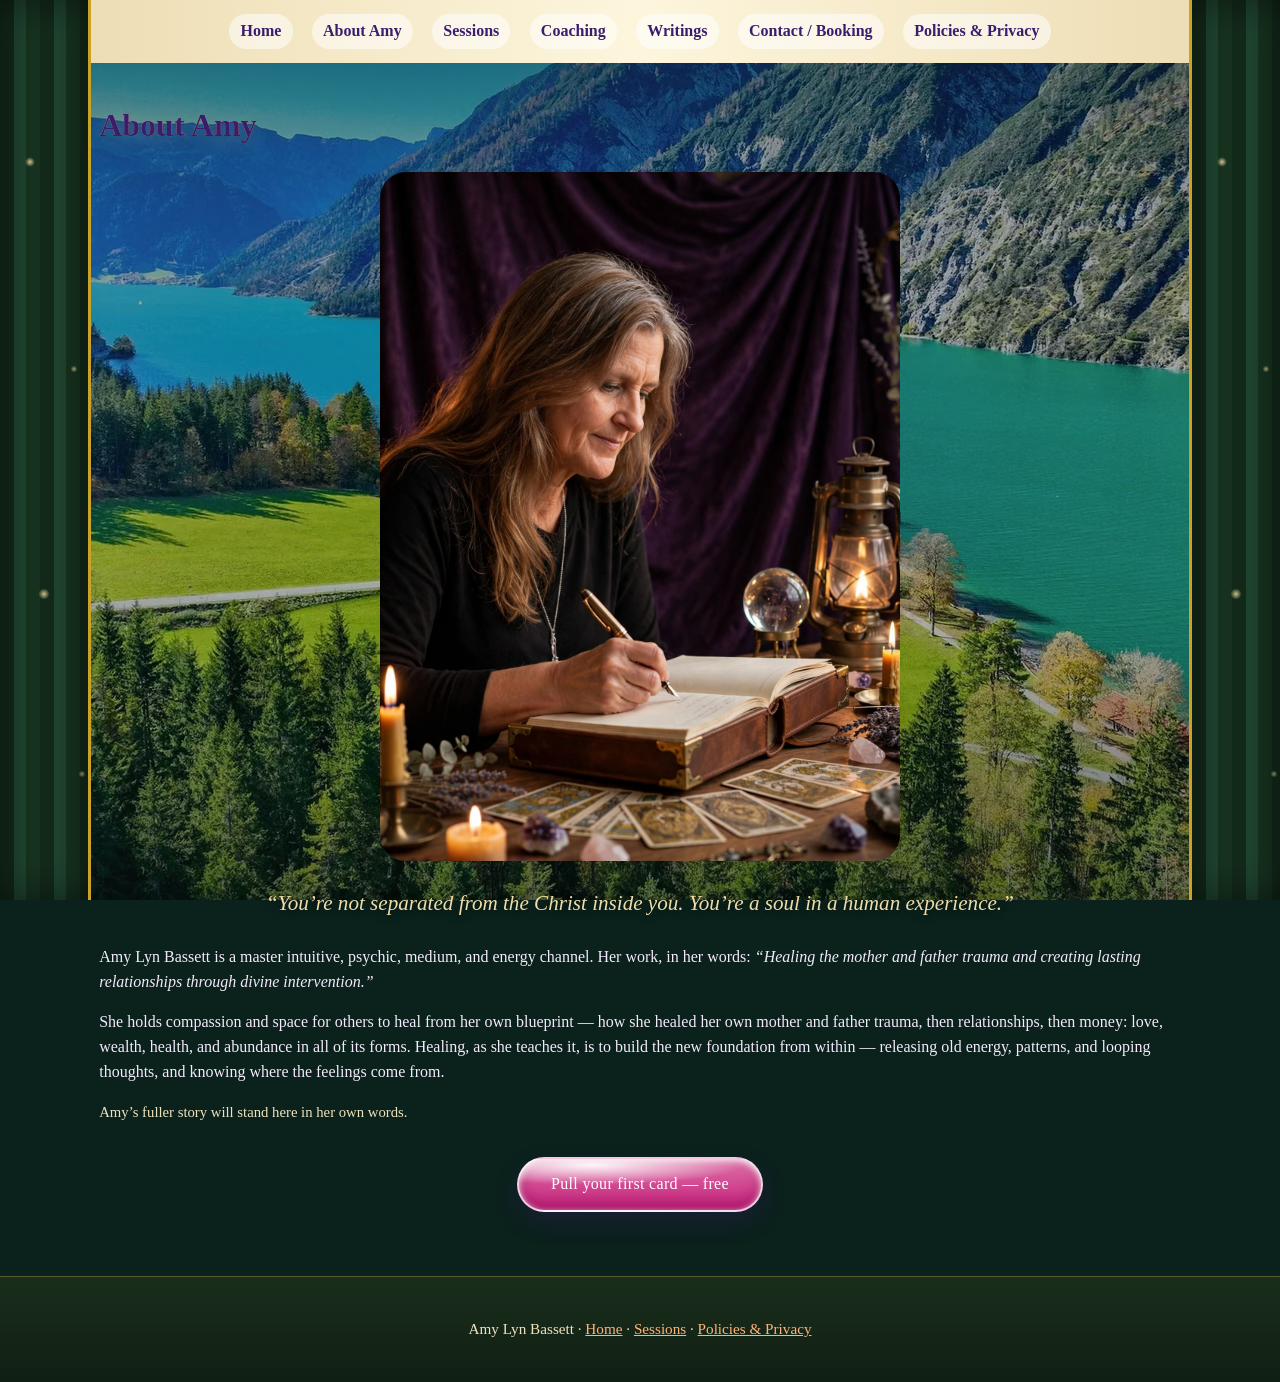
==== commit c9ed0bc4: "Amy booth finished build: lake background, trees standing board, five-section flow, Coaching page; p" ====
--- a/about.html
+++ b/about.html
@@ -8,12 +8,12 @@
 <link rel="stylesheet" href="style.css">
 </head>
 <body>
-<div class="demoribbon" role="note">&#10022; PREVIEW DEMO — built for Amy &#10022; <span style="font-weight:400">a working preview of her booth — not her live site yet</span></div>
 <a class="skip" href="#main">Skip to content</a>
 <nav class="main" aria-label="Main">
   <a href="index.html">Home</a>
   <a href="about.html">About Amy</a>
   <a href="sessions.html">Sessions</a>
+  <a href="coaching.html">Coaching</a>
   <a href="articles.html">Writings</a>
   <a href="contact.html">Contact / Booking</a>
   <a href="policies.html">Policies &amp; Privacy</a>
@@ -21,12 +21,12 @@
 <main id="main">
   <h1 style="color:var(--deep)">About Amy</h1>
   <img src="assets/cover-2.webp" alt="Illustrated artwork portrait of Amy Lyn Bassett wearing a crown of wisdom, holding a torch and a wand — artwork." style="width:100%;max-width:520px;border-radius:26px;display:block;margin:1rem auto">
-  <p class="frame">&ldquo;You&rsquo;re not separated from the Christ inside you. You&rsquo;re a soul in a human experience.&rdquo;</p>
+  <p class="frame big">&ldquo;You&rsquo;re not separated from the Christ inside you. You&rsquo;re a soul in a human experience.&rdquo;</p>
   <p>Amy Lyn Bassett is a master intuitive, psychic, medium, and energy channel. Her work, in her words: <em>&ldquo;Healing the mother and father trauma and creating lasting relationships through divine intervention.&rdquo;</em></p>
   <p>She holds compassion and space for others to heal from her own blueprint — how she healed her own mother and father trauma, then relationships, then money: love, wealth, health, and abundance in all of its forms. Healing, as she teaches it, is to build the new foundation from within — releasing old energy, patterns, and looping thoughts, and knowing where the feelings come from.</p>
   <!-- SETUP: Amy's fuller story goes here in her own words (voice notes welcome) once she approves the text. A real photo of Amy replaces or joins the artwork at her word. -->
   <p class="note">Amy&rsquo;s fuller story will stand here in her own words.</p>
-  <p style="text-align:center"><a class="btn pink" href="index.html#pull">Pull your first card — free</a></p>
+  <p class="cta-row" style="text-align:center"><a class="btn pink" href="index.html#pull">Pull your first card — free</a></p>
 </main>
 <footer>
   <p>Amy Lyn Bassett · <a href="index.html">Home</a> · <a href="sessions.html">Sessions</a> · <a href="policies.html">Policies &amp; Privacy</a></p>
--- a/style.css
+++ b/style.css
@@ -117,7 +117,7 @@
   border:3px solid #8A6D3B;box-shadow:0 18px 44px rgba(40,20,60,.45)}
 .boothscene h2{color:#FFE9A8;margin:.2rem 0 .3rem;text-shadow:0 2px 8px rgba(0,0,0,.7)}
 .floatlane{position:relative;height:158px;overflow:hidden;margin:.4rem 0 .2rem}
-.floatcard{position:absolute;top:8px;left:0;width:272px;padding:.7rem .9rem;border-radius:6px;color:#3A2A18;font-size:.92rem;font-style:italic;text-align:left;
+.floatcard{position:absolute;top:8px;left:0;width:272px;padding:.7rem .9rem;border-radius:6px;color:#3A2A18;font-size:.92rem;font-style:italic;text-align:center;
   background:linear-gradient(160deg,#F7ECD2,#EBD9AE);border:1px solid #B89B5E;box-shadow:0 10px 24px rgba(0,0,0,.5);
   animation:drift 38s linear infinite}
 .floatcard small{display:block;margin-top:.35rem;font-style:normal;color:#7A5C22;font-size:.75rem}
@@ -152,9 +152,6 @@
   .door:nth-child(odd),.door:nth-child(even){margin-left:2rem;margin-right:0}
 }
 
-.demoribbon{position:sticky;top:0;z-index:60;text-align:center;padding:.5rem 1rem;font-weight:700;letter-spacing:.04em;
-  color:#FFE9A8;background:linear-gradient(180deg,#4A2364,#2E1A47);border-bottom:3px solid var(--gold);font-size:.98rem}
-
 /* ————— THE TABLE STAGE: her, seated, her things touchable ————— */
 .tablestage{max-width:1060px;margin:1.6rem auto 0;padding:0 1rem}
 .tableframe{margin:0;border-radius:170px 170px 22px 22px;overflow:hidden;position:relative;
@@ -165,7 +162,6 @@
   linear-gradient(180deg,#5a3d20,#3d2712 60%,#2c1a0a);border-top:4px solid #8a6a25;
   box-shadow:inset 0 12px 24px rgba(0,0,0,.55)}
 .touchnote{text-align:center;color:#FFE9A8;margin:.1rem 0 .8rem;font-size:1.02rem}
-.shelf{position:relative;min-height:118px}
 .tobj{position:absolute;width:104px;text-decoration:none;text-align:center;cursor:grab;touch-action:none;
   filter:drop-shadow(0 10px 14px rgba(0,0,0,.55));transition:transform .15s ease}
 .tobj.wide{width:172px}
@@ -206,7 +202,6 @@
   background:linear-gradient(180deg,#5a3d20,#3d2712 60%,#2c1a0a);
   border:3px solid #8a6a25;outline:1px solid rgba(233,199,102,.6);outline-offset:3px;
   box-shadow:0 22px 46px rgba(0,0,0,.55),inset 0 12px 24px rgba(0,0,0,.5)}
-.shelf{display:flex;flex-wrap:wrap;gap:14px;justify-content:center;position:relative;min-height:118px}
 .shelf.arranged{display:block}
 .shelf.arranged .tobj{position:absolute}
 .tobj{position:relative}
@@ -372,26 +367,7 @@
 @keyframes lampSwing{0%,100%{transform:rotate(2.4deg)}50%{transform:rotate(-2.4deg)}}
 @media(max-width:1180px){.sidepiece{display:none}}
 .trail{overflow:visible}
-.pathcard{position:absolute;z-index:2;width:66px;height:94px;padding:.35rem .2rem;text-align:center;text-decoration:none;
-  background:linear-gradient(165deg,#FDF6DD,#EBD9AE);border:2px solid #8a6a25;border-radius:8px;
-  transform:rotate(var(--r,0deg));box-shadow:0 10px 20px rgba(0,0,0,.45);display:flex;flex-direction:column;justify-content:center;gap:.15rem}
-.pathcard:hover{transform:rotate(0deg) scale(1.07)}
-.pc-sym{font-size:1.5rem;line-height:1}
-.pc-lab{font-size:.62rem;font-weight:700;color:#5A3A10;letter-spacing:.02em}
-.die{position:absolute;z-index:2;font-size:2rem;color:#FDF6DD;text-shadow:0 4px 10px rgba(0,0,0,.6);
-  animation:dieTravel 18s linear infinite;pointer-events:none}
-.die.d2{font-size:1.5rem;animation-delay:-9s;animation-duration:22s}
-@keyframes dieTravel{
-  0%{left:45%;top:0%;transform:rotate(0deg)}
-  14%{left:26%;top:15%;transform:rotate(140deg)}
-  28%{left:60%;top:29%;transform:rotate(290deg)}
-  42%{left:41%;top:44%;transform:rotate(430deg)}
-  57%{left:64%;top:58%;transform:rotate(580deg)}
-  71%{left:38%;top:72%;transform:rotate(720deg)}
-  85%{left:58%;top:86%;transform:rotate(870deg)}
-  100%{left:47%;top:99%;transform:rotate(1010deg)}}
-@media (prefers-reduced-motion:reduce){.die,.wisp,.lampsvg,.lampglow{animation:none}}
-@media(max-width:760px){.pathcard{display:none}}
+@media (prefers-reduced-motion:reduce){.wisp,.lampsvg,.lampglow{animation:none}}
 
 /* ————— THE STREET CONTINUES (founder, 2026-10-15 16:52) —————
    Her booth is one shop on an old street: an alley runs off one
@@ -511,38 +487,11 @@
 @keyframes dieTumble{0%{transform:rotate(0) translate(0,0)}25%{transform:rotate(96deg) translate(9px,-13px)}
   50%{transform:rotate(190deg) translate(-7px,-4px)}75%{transform:rotate(282deg) translate(6px,-11px)}100%{transform:rotate(360deg) translate(0,0)}}
 @media (prefers-reduced-motion:reduce){.physdie.rolling{animation:none}}
-/* Side space = her shelves */
-.shelfcol{display:none}
-@media (min-width:1500px){
-  .shelfcol{display:flex;flex-direction:column;gap:34vh;position:fixed;top:16vh;width:150px;z-index:3}
-  .shelfcol.left{left:6px}.shelfcol.right{right:6px}
-  .shelf{position:relative;display:flex;gap:8px;justify-content:center;align-items:flex-end;padding:0 4px}
-  .shelfitem{display:block;width:64px;text-align:center;text-decoration:none}
-  .shelfitem img{width:64px;height:64px;object-fit:cover;border-radius:10px;border:2px solid #8a6a25;
-    box-shadow:0 8px 14px rgba(0,0,0,.55);display:block}
-  .shelfitem span{display:block;margin-top:.28rem;font-size:.62rem;font-weight:700;color:#3A2410;
-    background:linear-gradient(180deg,#E9C766,#C9A227);border-radius:5px;padding:.14rem .1rem;border:1px solid #8a6a25}
-  .shelfitem:hover img{transform:translateY(-4px)}
-  .shelfitem img{transition:transform .18s ease}
-  .plank{position:absolute;left:-4px;right:-4px;bottom:-13px;height:11px;border-radius:3px;
-    background:linear-gradient(180deg,#8a6742,#54381a);border:1px solid #2e1c08;box-shadow:0 8px 12px rgba(0,0,0,.5)}
-  .streetside.alley{left:172px}.streetside.spiritbooth{right:172px}
-}
-/* Wares sit on the shelf too — brass name plaques */
+/* Wares carry brass name plaques */
 .ware h4{background:linear-gradient(180deg,#E9C766,#C9A227);color:#3A2410;border:1px solid #8a6a25;
   border-radius:7px;padding:.22rem .4rem;box-shadow:0 4px 8px rgba(0,0,0,.3)}
 .ball{z-index:0}
 .ball8{z-index:0}
-
-/* ————— FULLER SHELVES, REAL OBJECTS (founder, 2026-10-15 17:31) ————— */
-@media (min-width:1500px){
-  .shelfcol{top:9vh;bottom:5vh;justify-content:space-between;gap:0;width:186px}
-  .shelfitem{width:auto}
-  .shelfitem img{border-radius:12px;border:1px solid rgba(201,162,39,.55);
-    box-shadow:0 14px 22px rgba(0,0,0,.6),inset 0 0 0 1px rgba(0,0,0,.2)}
-  .shelfitem span{font-size:.68rem;padding:.2rem .3rem}
-  .streetside.alley{left:200px}.streetside.spiritbooth{right:200px}
-}
 
 /* ————— GARRETT'S CARD (his own words, 2026-10-15) ————— */
 .tcard{max-width:600px;margin:1.2rem auto;padding:1.3rem 1.5rem 1.1rem;text-align:center;
@@ -569,11 +518,6 @@
   background:linear-gradient(180deg,#4A2364,#2E1454);
   clip-path:polygon(0 0,100% 0,100% 30%,96% 88%,92% 36%,88% 100%,84% 36%,80% 88%,76% 36%,72% 100%,68% 36%,64% 88%,60% 36%,56% 100%,52% 36%,48% 88%,44% 36%,40% 100%,36% 36%,32% 88%,28% 36%,24% 100%,20% 36%,16% 88%,12% 36%,8% 100%,4% 36%,0 84%);
   filter:drop-shadow(0 3px 3px rgba(0,0,0,.35))}
-.plank{overflow:visible}
-.plank::after{content:"";position:absolute;left:8px;right:8px;top:96%;height:17px;z-index:2;
-  background:linear-gradient(180deg,#5B2A86,#2E1454);
-  clip-path:polygon(0 0,100% 0,100% 34%,93% 100%,86% 40%,79% 100%,72% 40%,65% 100%,58% 40%,51% 100%,44% 40%,37% 100%,30% 40%,23% 100%,16% 40%,9% 100%,3% 44%,0 80%);
-  filter:drop-shadow(0 2px 2px rgba(0,0,0,.4))}
 
 /* ————— THE INFORMATION WALL (founder, 2026-10-15 17:45) —————
    The section leads with who she is, what she holds important in
@@ -608,10 +552,6 @@
 .depttag{margin:.25rem 0 .35rem;color:#CDBCF0;font-style:italic;font-size:.86rem}
 .deptdice{display:flex;height:110px;align-items:center;justify-content:center;gap:.4rem;font-size:3rem;color:#FDF6DD;
   background:radial-gradient(circle at 50% 40%,#4A2364,#241040);border-radius:9px;border:1px solid rgba(201,162,39,.5)}
-.plankwide{display:block;height:12px;margin:.7rem auto 0;max-width:960px;border-radius:3px;
-  background:linear-gradient(180deg,#8a6742,#54381a);border:1px solid #2e1c08;box-shadow:0 10px 14px rgba(0,0,0,.5)}
-.shelfdice{display:flex;height:84px;width:80px;margin:0 auto;align-items:center;justify-content:center;font-size:1.7rem;color:#FDF6DD;
-  background:radial-gradient(circle at 50% 40%,#4A2364,#241040);border-radius:10px;border:2px solid #8a6a25;box-shadow:0 8px 14px rgba(0,0,0,.55)}
 /* middle cleanup: tighter breathing room */
 .play{padding-top:1.5rem;padding-bottom:1.5rem}
 .infowall h3{margin:1.1rem 0 .5rem}
@@ -624,23 +564,11 @@
    Shelves don't all have to be in the act: a real testimonial and
    her signing book fill side space with presence. Only real,
    permissioned words ever stand on these cards.                */
-.sidecard{display:none}
-@media (min-width:1500px){
-  .sidecard{display:block;width:172px;margin:0 auto;padding:.8rem .9rem;text-align:center;
-    background:linear-gradient(170deg,#FDF6DD,#EBD9AE);color:#43301C;border:2px solid #8a6a25;
-    border-radius:9px;box-shadow:0 14px 26px rgba(0,0,0,.5);text-decoration:none}
-  figure.sidecard{transform:rotate(-1.6deg)}
-  .sidecard blockquote{margin:0;font-style:italic;font-size:.92rem}
-  .sidecard figcaption{margin-top:.4rem;font-weight:700;color:#A3135F;font-size:.86rem}
-  a.sidecard.link{transform:rotate(1.4deg)}
-  a.sidecard.link strong{display:block;color:#3B1D6E;font-size:.98rem;margin-bottom:.25rem}
-  a.sidecard.link span{font-size:.86rem;font-style:italic}
-}
 
 /* ————— THE SAGE BURNING (founder, 2026-10-15) —————
    A service she gets paid for: write what you need, pay Amy on
    her own rails, she burns the sage in her own time. Price and
-   payment are TO BE SUPPLIED by Amy — nothing invented.        */
+   payment are Amy's to set — nothing invented.                 */
 .sageburn{max-width:720px;margin:1.4rem auto;text-align:center}
 .sageform{text-align:left;max-width:520px;margin:1rem auto;padding:1.1rem 1.3rem;border-radius:18px;
   background:linear-gradient(180deg,rgba(255,255,255,.07),rgba(255,255,255,.02)),var(--panel);
@@ -658,3 +586,582 @@
 .artcard.soon{opacity:.82}
 .articlebody{max-width:720px;margin:0 auto;font-size:1.06rem;line-height:1.65}
 .articlebody p{margin:.9rem 0}
+
+/* ————— THE WALKING STICK (founder, 2026-10-15) —————
+   A carved staff with a crystal in its top, standing at the
+   head of the path. Another button on the Roots: tap it and
+   you walk — straight to the Roots sitting. Object-sized,
+   a real thing in the booth, not a banner.                    */
+.stickstand{position:absolute;left:1%;top:1%;height:56%;z-index:4;text-align:center;text-decoration:none;transform:rotate(-2deg)}
+.stickstand img{height:100%;width:auto;display:block;margin:0 auto;border-radius:12px;
+  filter:drop-shadow(0 14px 16px rgba(0,0,0,.55));animation:stickglow 3.6s ease-in-out infinite}
+.stickstand span{display:inline-block;margin-top:.35rem;padding:.22rem .6rem;font-size:.72rem;font-weight:700;line-height:1.35;
+  color:#F6D97B;background:linear-gradient(180deg,#5a4416,#3d2c0d);border:1px solid #C9A227;border-radius:6px;
+  box-shadow:0 6px 12px rgba(0,0,0,.45)}
+.stickstand:hover img,.stickstand:focus-visible img{filter:drop-shadow(0 14px 22px rgba(246,217,123,.55))}
+@keyframes stickglow{0%,100%{filter:drop-shadow(0 14px 16px rgba(0,0,0,.55))}50%{filter:drop-shadow(0 14px 20px rgba(246,217,123,.38))}}
+@media (max-width:700px){.stickstand{height:44%}}
+
+/* ————— THE FLOATERS (founder correction, 2026-10-15) —————
+   The testimonial card and the signing-book card do NOT park
+   on the shelves — the shelves keep their objects, all of
+   them visible. The cards FLOAT: drifting parchment in the
+   outermost margins of the page, present without covering
+   goods, sections, or shelf pieces. They only appear where
+   a true margin exists (very wide screens); everywhere else
+   the same words stand in their sections. Reduced motion:
+   they rest still.                                          */
+/* The two note cards no longer ride the far page margins as fixed
+   cards — they float together at the store zone; their card
+   styling lives under .notecarpet in the ROUND 6 block at file end. */
+
+/* ————— THE HERBAL TAG (founder narrowed scope, 2026-10-15) —————
+   Buy links began ONLY for the naturalist/herbalist Roots line,
+   through Mountain Rose Herbs — plain merchant URLs until Amy's
+   own affiliate account exists (tracking swaps in by data-buy
+   key, one pass). SUPERSEDED the same night by the SALE SHELVES
+   rule (see the block at the end of this file): the side shelves
+   now hold only sale-linked goods, each with a matched listing.
+   One part of the old ruling STANDS: NO coin products, ever —
+   the booth's coins stay unmatched and are off the shelves.   */
+.buytag{display:inline-block;margin:.35rem .15rem;padding:.16rem .55rem .16rem .8rem;font-size:.7rem;font-weight:700;
+  color:#3A2410;background:linear-gradient(180deg,#F3D67B,#C9A227);border:1px solid #8a6a25;
+  border-radius:4px 10px 10px 4px;box-shadow:0 4px 8px rgba(0,0,0,.4);text-decoration:none;position:relative}
+.buytag::before{content:"";position:absolute;left:4px;top:50%;width:5px;height:5px;margin-top:-2.5px;
+  border-radius:50%;background:#5a3a10;box-shadow:inset 0 0 2px rgba(0,0,0,.6)}
+/* ————— QUOTES CENTERED (founder, 2026-10-15) —————
+   Quotes read centered everywhere on the booth: the floating
+   testimonial and signing cards, the drifting quote cards in
+   the booth scene, Garrett's card, her own-words cards, and
+   the binder quotes. Cards themselves stay centered in their
+   layout (auto margins / centered grid tracks already do this;
+   the words now match). Reduced-motion behavior untouched.
+   (The sale-goods rule from this round — only what links to a
+   real sale, price on its brass plaque, the cane first — now
+   lives in Her Levitating Showroom, Round 5, at the end of
+   this file; the side shelves themselves are abolished.)    */
+.floater,.floater blockquote,.floater figcaption{text-align:center}
+.floater.link strong,.floater.link span{text-align:center}
+.floatcard small{text-align:center}
+.hwcard{justify-content:center}
+.hwcard blockquote{text-align:center}
+.bquote{text-align:center}
+.tcard blockquote,.tcard figcaption{text-align:center}
+
+/* ————— SIGNING BOOK FEATURED (founder, 2026-10-15) —————
+   The signing book leaves the bottom strip and stands featured,
+   brass-plaqued, under the testimonials. (The staggered side
+   shelves this block once carried are abolished in Round 5.) */
+.openbook.featured{border:3px solid var(--gold);margin-top:2.6rem;
+  box-shadow:0 0 0 3px rgba(201,162,39,.35),18px 26px 44px rgba(0,0,0,.5),inset 14px 0 24px rgba(60,32,4,.28)}
+.openbook.featured h2{font-size:1.85rem}
+.signflag{display:block;text-align:center;margin:.2rem 0 1rem;padding:.55rem 1rem;border-radius:8px;
+  background:linear-gradient(180deg,#8a6a25,#6d531d);color:#FFE9A8;font-family:var(--serif);
+  font-weight:700;letter-spacing:.06em;box-shadow:inset 0 0 0 2px rgba(255,233,168,.45),0 6px 14px rgba(0,0,0,.3)}
+.openbook.featured .booknote{font-size:1.07rem;font-weight:700;color:#4a2f05}
+
+/* ————— ROUND 3 — LAYOUT REPAIR (founder live review, 2026-10-15) —————
+   (1) THE WALKING STICK: an object-size standing piece at the head
+       of the path, standing in its own grid cell. The old stand was
+       absolute at height:56% of the whole trail — a giant portrait
+       that buried the first door card and hid its own plaque behind
+       the card below. In flow now: it overlaps nothing, every door
+       card reads whole, and the stick's plaque shows under it.
+   (2) THE TRAIL HEADLINE clears everything above it (the binder's
+       floated picture can hang past its section) and takes real
+       breathing room, on its own layer — fully visible, not clipped
+       or faded under the strip above.
+   (3) THE RIGHT SHELF COLUMN point is superseded — the side
+       shelves are abolished in Round 5 (end of this file); the
+       goods levitate in Her Levitating Showroom instead.      */
+.trailhead{clear:both;position:relative;z-index:5;margin:3.4rem auto 1.4rem;padding:0 1rem}
+.stickstand{position:relative;left:auto;top:auto;height:auto;z-index:2;align-self:start;justify-self:center;
+  display:flex;flex-direction:column;align-items:center;padding-top:.4rem}
+.stickstand img{height:172px;width:auto;max-width:100%}
+@media (max-width:700px){.stickstand{height:auto}.stickstand img{height:148px}}
+
+/* ————— ROUND 4 — THE STICK WALKS · THE CIRCLES GO ·
+   THE NOTES RIDE ONE CARPET (founder live review, 2026-10-15) —————
+   (1) THE WALKING STICK WALKS THE TRAIL: the stick leaves its parked
+       stand and takes a slow, dignified pass along the head of the
+       trail — a full-width lane of its own above the six doors, so
+       it travels across past the doors without ever covering a word
+       of theirs. Out and back in 44 seconds, a walking bob on the
+       staff and the crystal's glow kept; it stays a working link
+       to the Roots sitting the whole way, and hovering the lane
+       pauses it so it can be tapped. Reduced motion: it rests
+       standing at the head of the path, no travel.
+   (2) THE CIRCLES ARE GONE: the four little tilted path cards
+       (for the heart / for the coins / for the fire / for the road)
+       and the two loose dice glyphs that rolled the path are out —
+       markup and CSS removed. The trail carries the stick and the
+       six doors, nothing else. (The dice TABLE in the play section
+       and the Dice sale tile are untouched — different pieces.)
+   (3) THE SHELVING CENTERS MOVE IN point is superseded the
+       same night — the shelves are abolished outright in
+       Round 5; the goods levitate in the middle instead.
+   (4) THE NOTES RIDE ONE CARPET: Garrett's testimonial note and
+       the signing-book note leave the far page margins — where
+       they sat ON the shelves covering goods — and ride together
+       in ONE dedicated spot: the right end of the trail's head
+       lane, open trail space over no goods and no door words.
+       The pair hovers and sways as a single carpet. On narrow
+       screens the lane stacks and the carpet settles in-flow
+       under it, still in its spot, never over anything. Reduced
+       motion: the carpet rests still. The in-page featured
+       signing book (#signingbook) is untouched; only the small
+       floating note card moved.                            */
+.traillane{display:flex;gap:1.2rem;grid-column:1/-1;align-items:flex-start}
+.sticklane{position:relative;flex:1 1 auto;min-width:0;height:246px}
+.stickstand{position:absolute;left:0;top:.2rem;width:150px;height:auto;padding-top:0;z-index:2;
+  animation:stickwalk 44s ease-in-out infinite}
+@keyframes stickwalk{
+  0%{left:0}
+  8%{left:0}
+  46%{left:calc(100% - 150px)}
+  54%{left:calc(100% - 150px)}
+  92%{left:0}
+  100%{left:0}}
+.traillane:hover .stickstand{animation-play-state:paused}
+.stickstand img{animation:stickglow 3.6s ease-in-out infinite,stickbob .95s ease-in-out infinite}
+@keyframes stickbob{
+  0%,100%{transform:translateY(0) rotate(-1.1deg)}
+  50%{transform:translateY(-5px) rotate(1.1deg)}}
+@media (max-width:700px){.sticklane{height:220px}}
+@keyframes carpetride{
+  0%,100%{transform:translateY(0) rotate(-.4deg)}
+  50%{transform:translateY(-9px) rotate(.5deg)}}
+@media (max-width:760px){
+  .traillane{flex-direction:column}
+  .sticklane{width:100%;flex:none}}
+@media (prefers-reduced-motion:reduce){
+  .stickstand{animation:none;left:0}
+  .stickstand img{animation:none}}
+
+/* ————— ROUND 4 (5) — THE BALLS ARE REAL: HARD QUARTZ AND MARBLE,
+   NOT CSS PLASTIC (founder live review, 2026-10-15) —————
+   The play section's two CSS-drawn balls are retired. In their
+   place, two real object portraits sit on her table:
+   · THE CRYSTAL BALL is now the quartz photograph (obj-ball-real)
+     — natural fractures in the stone, carved dark-wood base and
+     all. The drawn sphere, its drawn highlight, BOTH drawn bases
+     (the ::after plinth and the .ballbase block — element removed
+     from the page) are gone. Every behaviour is preserved: the
+     same #ball element carries the rub/pointer/keyboard handlers,
+     the rub still brightens the unit as energy builds (the JS
+     filter now falls on the photograph), and waking still adds
+     .awake — now a warm halo around the photograph instead of
+     inset sphere shading. The "rub the ball…" prompt is a caption
+     pill riding the photograph's lower edge, never text drawn
+     inside a fake ball; its words still change as she wakes.
+   · THE 8-BALL is now the marble photograph (obj-eight-real).
+     Before the first shake, the photograph's own printed 8 shows
+     in its window. On shake, the photograph itself shakes (the
+     same .shake keyframes, now on the photo unit) and the answer
+     appears in a dark overlay disc seated exactly over the
+     photo's white window — measured off the photograph: centre
+     50% / 53.5%, diameter 28% — light words on dark glass,
+     replacing the 8 view while the answer shows. The shake
+     handler's one script change: it unhides the disc first.
+   Both sit as real objects: natural photo width in the range of
+   the pieces they replace, soft floor shadow under each. The
+   orphaned .ballbase rule stays in this file, harmless, the
+   same precedent as .shelfdice in Round 3.                  */
+.ball{width:min(330px,88vw);height:auto;margin:1rem auto 1.4rem;padding:0;display:block;
+  background:none;border-radius:22px;box-shadow:0 18px 30px rgba(0,0,0,.45)}
+.ball::before,.ball::after{display:none}
+.ballphoto{display:block;width:100%;height:auto;border-radius:22px}
+.ball .mist{position:absolute;left:50%;bottom:10px;transform:translateX(-50%);max-width:92%;
+  text-align:center;background:rgba(255,255,255,.85);box-shadow:0 4px 12px rgba(0,0,0,.35)}
+.ball.awake{box-shadow:0 0 48px 12px rgba(255,233,168,.8),0 18px 30px rgba(0,0,0,.45)}
+.ball8{width:min(300px,88vw);height:auto;margin:1rem auto;padding:0;display:block;
+  background:none;border-radius:24px;box-shadow:0 18px 32px rgba(0,0,0,.5)}
+.ball8::before{display:none}
+.eightphoto{display:block;width:100%;height:auto;border-radius:24px}
+.ball8 .win{position:absolute;left:50%;top:53.5%;transform:translate(-50%,-50%);width:28%;aspect-ratio:1/1;
+  border-radius:50%;background:radial-gradient(circle at 42% 34%,#33334A,#14141F 68%,#06060A);
+  color:#F6EDFF;font-size:.64rem;line-height:1.25;padding:.45rem;overflow:hidden;
+  display:flex;align-items:center;justify-content:center;text-align:center;
+  box-shadow:inset 0 3px 9px rgba(255,255,255,.25),inset 0 -7px 13px rgba(0,0,0,.6)}
+.ball8 .win[hidden]{display:none}
+@media (prefers-reduced-motion:reduce){.ball8.shake{animation:none}}
+
+/* ————— ROUND 6 (revised) — CARVED WOOD EDGES HER PICTURE, THE
+   NOTES MOVE TO THE STORE, THE GOODS FLOAT IN THE OPEN AIR
+   (founder correction, 2026-10-15) —————
+   The carved-fixture-in-the-center brief was STOPPED by the
+   founder and replaced with this:
+   (1) CARVED WOOD EDGES HER PICTURE: Amy's hero portrait — a
+       centered picture, not a banner — now stands between two
+       vertical carved dark-wood panels, spiritual in character:
+       crescent moons, sun-studs and vine arcs cut into deep
+       wood, with brass studs at the corners. The panels run
+       the picture's full height in the space where the floating
+       notes used to ride. On narrow screens they slim to a
+       carved frame edge rather than disappearing.
+   (2) THE NOTES MOVE TO WHERE THE STORE IS: Garrett's note and
+       the signing-book note leave the trail lane (the magic
+       carpet there is gone; the stick's lane keeps only the
+       stick) and float together as one carpet pair in the
+       store zone — the band where the showroom stood, between
+       the binder and the trail.
+   (3) THE GOODS LEVITATE IN THE EMPTY AREAS: the central
+       showroom band is out as a fixture. The same eleven sale
+       pieces now hang in floatareas — the open side margins
+       and open bands alongside the central content, down the
+       page (beside the first-card pull, both sides of the
+       binder, beside the trail, beside Why Amy Does It,
+       beside the play section). No wood under them, no
+       columns, no shelves: open air. The small showroom
+       heading rides at the first floating area. Every piece
+       keeps the Round 5 float rig (--amp/--per/--ph on the
+       inner wrapper, breathing shadow under it) and the
+       Round 5 pull: press and drag a piece inside its local
+       area and it stays where dropped, still floating; a tap
+       without a drag follows the sale link (6px threshold;
+       the drag script converts the piece to absolute inside
+       its area on first drag, holding its spot with a spacer
+       so nothing around it jumps). At wide screens the areas
+       are absolutely placed in the margins; below that they
+       gather in-flow as centered floating bands at the head
+       of their host sections. Reduced motion: floats and the
+       note carpet rest still; dragging still works.        */
+#pull,.binder,#play,.whysec{position:relative}
+
+/* (1) Her picture, edged in carved wood */
+.heroframe{display:flex;justify-content:center;align-items:stretch;gap:10px}
+.heroframe>img{flex:none;min-width:0}
+.carvepanel{flex:none;width:clamp(48px,5.5vw,94px);position:relative;border-radius:6px;
+  background:
+    repeating-linear-gradient(90deg,rgba(0,0,0,.18) 0 2px,transparent 2px 8px),
+    linear-gradient(90deg,#221002,#472a0f 26%,#6a4520 50%,#472a0f 74%,#221002);
+  box-shadow:inset 0 0 0 2px #160a01,inset 0 0 30px rgba(0,0,0,.8),
+    inset 5px 0 9px rgba(255,216,150,.13),inset -5px 0 9px rgba(0,0,0,.55),
+    0 18px 34px rgba(0,0,0,.5)}
+.carvepanel::before{content:"";position:absolute;inset:12px 8px;border-radius:4px;
+  box-shadow:inset 0 0 0 2px rgba(20,9,0,.85),inset 0 0 14px rgba(0,0,0,.65);
+  background-image:
+    radial-gradient(circle at 50% 30px,transparent 12px,rgba(240,205,120,.55) 13px,rgba(30,15,0,.9) 15px,transparent 17px),
+    radial-gradient(circle at 41% 24px,rgba(24,10,0,.9) 0 8px,transparent 9px),
+    radial-gradient(circle at 50% 86px,rgba(240,205,120,.5) 0 3px,rgba(30,15,0,.8) 4px,transparent 6px),
+    radial-gradient(circle at 16% 58px,transparent 13px,rgba(24,10,0,.55) 14px,transparent 16px),
+    radial-gradient(circle at 84% 58px,transparent 13px,rgba(24,10,0,.55) 14px,transparent 16px);
+  background-size:100% 124px;background-repeat:repeat-y}
+.carvepanel::after{content:"";position:absolute;inset:0;
+  background-image:
+    radial-gradient(circle at 50% 14px,#f0cd78 0 3px,#8a6a25 4px,transparent 6px),
+    radial-gradient(circle at 50% calc(100% - 14px),#f0cd78 0 3px,#8a6a25 4px,transparent 6px);
+  background-repeat:no-repeat}
+@media (max-width:700px){
+  .carvepanel{width:27px}
+  .carvepanel::before{inset:8px 4px;background-size:100% 96px}
+  .heroframe>img{max-width:calc(100vw - 110px)}}
+
+/* (2) The notes ride one carpet at the store zone */
+.storezone{max-width:1120px;margin:2.6rem auto 0;padding:0 1rem;text-align:center}
+.notecarpet{display:inline-flex;flex-wrap:wrap;gap:.9rem;justify-content:center;align-items:flex-start;
+  animation:carpetride 7s ease-in-out infinite}
+.notecarpet .floater{display:block;position:static;width:262px;margin:0;animation:none;
+  background:linear-gradient(165deg,#FBF3DA,#EFDCAC);color:#43301C;border:2px solid #8a6a25;border-radius:10px;
+  padding:.8rem .9rem;box-shadow:0 14px 30px rgba(0,0,0,.5);font-size:.9rem;line-height:1.5}
+.notecarpet .floater blockquote{margin:0;font-style:italic}
+.notecarpet .floater figcaption{margin-top:.35rem;font-weight:700;color:#7A1E4E}
+.notecarpet .floater figcaption a{color:#A3135F}
+.notecarpet .floater.link{text-decoration:none}
+.notecarpet .floater.link strong{display:block;color:#3B1D6E;margin-bottom:.25rem}
+.notecarpet .floater.fl{transform:rotate(-1.2deg)}
+.notecarpet .floater.fr{transform:rotate(1deg)}
+
+/* (3) The goods float in the page's open areas */
+.floatarea{position:relative;display:flex;flex-wrap:wrap;gap:2.2rem 1.4rem;grid-column:1/-1;
+  justify-content:center;align-items:flex-start;margin:1.4rem auto;padding:.4rem 0;z-index:3}
+.showhead{flex:1 1 100%;text-align:center}
+.showhead h2{font-size:1.3rem;margin:.1rem 0;
+  background:linear-gradient(180deg,#fff2c4 15%,#e9c766 55%,#b98a1e 85%,#e9c766);
+  -webkit-background-clip:text;background-clip:text;color:transparent;
+  filter:drop-shadow(0 2px 10px rgba(233,199,102,.25))}
+.showroomline{color:var(--lav);max-width:680px;margin:.3rem auto 0;font-size:1.06rem}
+.shownote{color:var(--lav);font-size:.92rem;margin:.7rem auto 0}
+.pull .showhead h2{background:none;color:#A3135F;-webkit-text-fill-color:#A3135F;filter:none}
+.pull .showroomline,.pull .shownote{color:#5A2470}
+.levitem{position:relative;display:block;width:min-content;text-align:center;
+  text-decoration:none;cursor:grab;touch-action:none;z-index:2;
+  -webkit-user-select:none;user-select:none;-webkit-tap-highlight-color:transparent}
+.levitem.placed{position:absolute;z-index:8;margin:0}
+.levspace{display:block;flex:none}
+.levitem:focus-visible{outline:2px solid #FFE9A8;outline-offset:4px;border-radius:12px}
+.levitem.dragging{cursor:grabbing;z-index:9}
+.levfloat{display:block;animation:levitate var(--per,6.5s) ease-in-out var(--ph,0s) infinite}
+@keyframes levitate{0%,100%{transform:translateY(0)}50%{transform:translateY(calc(-1 * var(--amp,9px)))}}
+.levitem img{display:block;margin:0 auto;pointer-events:none;border-radius:12px;
+  border:2px solid #c9a227;box-shadow:0 16px 26px rgba(0,0,0,.55)}
+.levshadow{display:block;width:68%;height:14px;margin:.5rem auto 0;border-radius:50%;
+  background:radial-gradient(ellipse at center,rgba(0,0,0,.52),transparent 70%);
+  animation:levshadow var(--per,6.5s) ease-in-out var(--ph,0s) infinite}
+@keyframes levshadow{0%,100%{transform:scaleX(1);opacity:.55}50%{transform:scaleX(.8);opacity:.32}}
+.levitem .plaque{display:block;margin-top:.35rem;padding:.22rem .4rem;white-space:nowrap;
+  font-size:.7rem;font-weight:700;line-height:1.3;color:#3A2410;
+  background:linear-gradient(180deg,#E9C766,#C9A227);border:1px solid #8a6a25;border-radius:6px;
+  box-shadow:0 5px 10px rgba(0,0,0,.4)}
+@media (min-width:1460px){
+  .floatarea{position:absolute;width:196px;margin:0;padding:0;flex-direction:column;
+    flex-wrap:nowrap;align-items:center;gap:2.4rem}
+  .fa-a{right:100%;margin-right:26px;top:14px}
+  .fa-b{left:100%;margin-left:26px;top:24px}
+  .fa-c{right:100%;margin-right:26px;top:340px}
+  .fa-d{left:100%;margin-left:26px;top:170px}
+  .fa-e{right:100%;margin-right:26px;top:14px}
+  .fa-f{left:100%;margin-left:26px;top:80px}
+  .showhead{flex:none;width:196px}
+  .showhead h2{font-size:1.12rem}
+  .showhead .showroomline{font-size:.86rem;max-width:none}
+  .showhead .shownote{font-size:.78rem}}
+@media (prefers-reduced-motion:reduce){
+  .levfloat,.levshadow{animation:none}
+  .notecarpet{animation:none}}
+
+/* ————— DESKTOP STAGE (founder, 2026-10-16) —————
+   His correction: the booth behaved like a phone page sitting
+   in the middle of a computer screen — a capped portrait in a
+   sea of empty purple — while the comparison sample used the
+   whole width. On computer widths the hero now composes like
+   a stage: her name card takes the left, her framed portrait
+   the right, the drape above and the rooftops below, and the
+   main column widens a step so the page breathes at laptop
+   sizes. Phone and tablet keep the stacked booth.            */
+@media (min-width:1200px){
+  header.hero{display:grid;grid-template-columns:minmax(420px,1fr) auto;
+    grid-template-areas:"drape drape" "gel frame" "town town";
+    align-items:center;column-gap:2.4rem;padding:0 clamp(1rem,4vw,4.5rem)}
+  header.hero>svg.drape{grid-area:drape;width:100%}
+  header.hero>.heroframe{grid-area:frame}
+  header.hero>.gel{grid-area:gel;margin:0;align-self:center;max-width:640px;justify-self:end}
+  header.hero>svg.townline{grid-area:town;width:100%}
+  .heroframe>img{max-width:min(560px,38vw)}
+}
+@media (min-width:1280px){
+  main{max-width:1120px}
+}
+
+/* ————— ROUND 7 — VARIED FLOW PASS (founder live review, 2026-10-17) —————
+   His words: "still congested and empty in spots." Then the
+   refinement: even in OVERALL balance, deliberately MISMATCHED
+   in size — the flow around her table: an area grabs you, pulls
+   you to the next, info, grab, info, grab. So this pass does
+   NOT impose a uniform rhythm. It gives the front five flowing
+   sections (.flowband groupings in index.html) alternating
+   scales: opener GRAB bands (wide, tight, dressed) against
+   fuller INFO bands (a deep panel behind the content, roomier
+   padding), staggered cards, offset pairs — varied on purpose,
+   balanced as a whole. Sparse sub-pages get honest width and
+   two-column measures instead of a thin strip down the middle.
+   Layout only: no copy changed, nothing invented.           */
+
+/* — section scales: an opener breath and a closer breath — */
+.s-open{max-width:920px;padding:2.1rem 2rem}
+@media (max-width:640px){.s-open{padding:1.5rem 1.2rem}}
+.s-close{max-width:920px;margin-left:auto;margin-right:auto;padding:1.6rem 1.8rem}
+
+/* — the front's five-section flow bands — */
+.flowband{position:relative}
+.fb-info{background:linear-gradient(180deg,rgba(24,8,40,.52),rgba(24,8,40,.24));
+  border:1px solid rgba(233,199,102,.26);border-radius:26px;
+  padding:.6rem clamp(.7rem,2.2vw,1.5rem) 1.4rem;
+  box-shadow:inset 0 1px 0 rgba(255,255,255,.05)}
+.fb-grab{background:
+  radial-gradient(620px 240px at 14% 0%,rgba(233,199,102,.10),transparent 70%),
+  radial-gradient(620px 240px at 86% 100%,rgba(242,123,181,.08),transparent 70%);
+  border-radius:26px;padding:.2rem .4rem 1.1rem}
+main.flow>.fb-info{margin-top:1.1rem}
+.fb-grab .trailhead,.fb-lead .trailhead{margin-top:1.4rem}
+/* FLOW 3 is a LEAD, not a pitch (founder, 2026-10-17): the trail
+   of doors carries the draw-in weight — a soft glow and a
+   headline with presence — while the coaching band settles
+   quieter behind it, a note for the already-drawn-in. The
+   sell stays at her table, her sessions, her booking.        */
+.fb-lead{background:radial-gradient(720px 280px at 50% 0%,rgba(233,199,102,.09),transparent 70%);
+  border-radius:26px;padding:.2rem .4rem 1.1rem}
+.fb-lead .trailhead{font-size:clamp(1.5rem,3.4vw,1.9rem)}
+.lead-note{background:linear-gradient(180deg,rgba(253,246,221,.10),rgba(253,246,221,.04));
+  border:1px solid rgba(233,199,102,.30);border-radius:22px}
+.lead-note h2{font-size:1.45rem}
+.play.flowband{margin-top:3.4rem}
+.pull.flowband{margin-top:1.5rem}
+.summon{margin-top:2.5rem}
+
+/* — THE STANDING BOARD: her two trees (founder, 2026-10-17) —
+   The bright tree and the grey tree stand as a board at the
+   head of the front; what follows hangs on it. The panels are
+   crops from Garrett's triptych design photo, framed the way
+   Amy's pictures are framed here. The sayings ride as REAL
+   TEXT on brass plaques under each panel, so the words stay
+   crisp whatever the photo does. The grey tree's plaque wording
+   is HELD — the founder is revising that saying; the slot below
+   is structure-final, wording pending his pick. The pair sits
+   slightly offset, per his mismatched-flow direction.        */
+.treeboard{max-width:1060px;margin:2.6rem auto 0;padding:0 1rem;position:relative;z-index:2}
+.boardframe{position:relative;border:3px solid #8a6a25;border-radius:20px;
+  outline:2px solid rgba(233,199,102,.5);outline-offset:5px;
+  background:linear-gradient(180deg,rgba(26,9,46,.78),rgba(26,9,46,.55));
+  box-shadow:0 26px 54px rgba(0,0,0,.55),inset 0 1px 0 rgba(255,255,255,.08);
+  padding:1.7rem clamp(1rem,4vw,2.8rem) 2.1rem}
+.boardframe::before,.boardframe::after{content:"";position:absolute;top:-11px;width:22px;height:22px;
+  border-radius:50%;background:radial-gradient(circle at 38% 32%,#FFE9A8,#C9A227 60%,#8a6a25);
+  box-shadow:0 4px 10px rgba(0,0,0,.5);z-index:2}
+.boardframe::before{left:-11px}
+.boardframe::after{right:-11px}
+.boardframe .brassrule{margin:0 auto 1.7rem}
+.boardrow{display:flex;gap:clamp(1.2rem,4vw,2.8rem);justify-content:center;align-items:flex-start}
+.treefig{margin:0;flex:1 1 0;max-width:432px;text-align:center}
+.treefig.offset{margin-top:2.3rem}
+.treefig img{width:100%;height:auto;display:block;border-radius:14px;
+  border:3px solid #8A6D3B;box-shadow:0 22px 44px rgba(0,0,0,.55)}
+.treeplaque{display:block;margin-top:.75rem;padding:.6rem .8rem;font-weight:700;
+  letter-spacing:.05em;line-height:1.45;font-size:clamp(.95rem,2.3vw,1.13rem);color:#3A2410;
+  background:linear-gradient(180deg,#E9C766,#C9A227);border:1px solid #8a6a25;border-radius:8px;
+  box-shadow:0 6px 14px rgba(0,0,0,.4),inset 0 1px 0 rgba(255,248,220,.7)}
+@media (max-width:640px){
+  .boardrow{flex-direction:column;align-items:center}
+  .treefig{width:100%;max-width:400px}
+  .treefig.offset{margin-top:0}}
+
+/* — sessions: the five sittings stop marching in one flat row —
+   two wide doors first (the grab), then three even (the info) */
+.cardgrid.tiered{grid-template-columns:repeat(6,1fr);gap:1.1rem}
+.cardgrid.tiered .scard{grid-column:span 2}
+.cardgrid.tiered .scard.wide{grid-column:span 3}
+@media (max-width:860px){
+  .cardgrid.tiered{grid-template-columns:1fr 1fr}
+  .cardgrid.tiered .scard,.cardgrid.tiered .scard.wide{grid-column:span 1}}
+.scard.feature{max-width:840px;margin:1.8rem auto .4rem;padding:1.6rem 1.8rem;border-width:3px}
+
+/* — coaching: the mentoring card leads, the sitting card follows */
+.cardgrid.duo{grid-template-columns:1fr}
+@media (min-width:840px){
+  .cardgrid.duo{grid-template-columns:1.35fr 1fr}
+  .cardgrid.duo .scard:first-child{padding:1.5rem 1.7rem}}
+
+/* — writings: the six cards stagger instead of gridding flat,
+   and the "coming" cards carry a dashed brass edge — they're
+   the open spots on the shelf, and they read that way         */
+@media (min-width:900px){
+  .artcards.staggered .artcard:first-child{grid-column:span 2}
+  .artcards.staggered .artcard:nth-child(2),
+  .artcards.staggered .artcard:nth-child(5){transform:translateY(.9rem)}
+  .artcards.staggered{padding-bottom:1rem}}
+.artcard.soon{border-style:dashed}
+
+/* — the sparse pages: honest width, two-column measures — */
+main.wide{max-width:1060px}
+.frame.big{font-size:1.32rem;max-width:800px}
+.contactcols{display:grid;gap:1.2rem;margin:1.6rem 0 .2rem}
+.contactcols .trust{margin:0}
+@media (min-width:840px){
+  .contactcols{grid-template-columns:1.2fr .85fr;gap:1.8rem;align-items:start}}
+.cta-row{margin-top:2.1rem}
+.polcols{display:grid;gap:.4rem 2.6rem}
+@media (min-width:860px){.polcols{grid-template-columns:1fr 1fr}}
+.polblock{padding:.2rem 0 .9rem}
+.polblock h2{margin-top:.5rem}
+
+/* ————— ROUND 8 — THE LAKE BEHIND THE BOOTH (founder, 2026-10-17) —————
+   His picture — a turquoise alpine lake under forested peaks,
+   green meadows at its feet — becomes the ground the whole
+   booth sits in. One scene, fixed behind the scroll so it
+   reads continuously down every page, formed to fit it all.
+   And his word on the old field: NO MORE PURPLE. The deep-
+   purple ground, the purple panels, drapes and cloths give
+   way to the lake itself, to parchment and leather, and to
+   the deep greens of the scene. Amy's photographs are content
+   and are NOT touched — the cloth inside her pictures stays
+   hers. Brass and gold stay. Pink survives only where it was
+   already a small accent (her name-button), never a surface.
+   Copy, board, sayings, flow, nav and links: untouched.     */
+
+/* — the scene itself: fixed, whole, one picture behind all — */
+body{
+  background-color:#0B211C;
+  background-image:
+    linear-gradient(180deg,rgba(7,22,17,.58),rgba(7,22,17,.34) 24%,rgba(7,22,17,.30) 68%,rgba(7,22,17,.56)),
+    url("assets/bg-lake.webp");
+  background-repeat:no-repeat,no-repeat;
+  background-position:center top,center 36%;
+  background-size:100% 100%,cover;
+  background-attachment:fixed,fixed;
+}
+/* the front opens higher in the scene — sky and lake at the head */
+body:has(.treeboard){
+  background-image:
+    linear-gradient(180deg,rgba(7,22,17,.50),rgba(7,22,17,.30) 24%,rgba(7,22,17,.30) 68%,rgba(7,22,17,.56)),
+    url("assets/bg-lake.webp");
+  background-position:center top,center 20%;
+}
+/* the reading pages sit lower and calmer, under a deeper veil */
+body:has(.articlebody){
+  background-image:
+    linear-gradient(180deg,rgba(7,22,17,.74),rgba(7,22,17,.64) 30%,rgba(7,22,17,.64) 70%,rgba(7,22,17,.76)),
+    url("assets/bg-lake.webp");
+  background-position:center top,center 62%;
+}
+
+/* — the purple panels become deep leather-olive — */
+:root{--panel:rgba(21,26,14,.94)}
+
+/* — surfaces that sat on the purple field — */
+.hero{background:rgba(9,24,18,.22)}
+nav.main{background:linear-gradient(90deg,#EBD9AE,#FDF6DD,#EBD9AE)}
+footer{background:linear-gradient(180deg,#1A2E1C,#101F13);color:#EFE3BE}
+.skip{background:#143329}
+.tableframe{background:#171008}
+.brassrule::after{background:#10231A;border-radius:999px}
+.summonmsg{background:rgba(11,24,15,.62)}
+.spot span{background:rgba(11,20,9,.9)}
+.streetside figcaption{background:linear-gradient(180deg,transparent,rgba(11,20,9,.9) 40%)}
+
+/* — the frosted panels go parchment — */
+.gel{
+  background:radial-gradient(ellipse 80% 45% at 25% 6%,rgba(255,255,255,.65),rgba(255,255,255,0) 60%),
+             linear-gradient(135deg,rgba(253,246,221,.86),rgba(243,229,195,.88) 55%,rgba(233,217,168,.84));
+  box-shadow:inset 0 2px 8px rgba(255,255,255,.85),inset 0 -14px 26px rgba(90,64,16,.18),0 18px 50px rgba(6,20,14,.4);
+}
+.pull{
+  background:radial-gradient(ellipse 85% 40% at 25% 4%,rgba(255,255,255,.75),rgba(255,255,255,0) 60%),
+    linear-gradient(135deg,rgba(253,246,221,.95),rgba(240,226,186,.95));
+  box-shadow:inset 0 2px 8px rgba(255,255,255,.9),inset 0 -12px 22px rgba(146,96,10,.14),0 14px 34px rgba(6,20,14,.35);
+}
+
+/* — the flow bands and the board's backing, in scene greens — */
+.fb-info{background:linear-gradient(180deg,rgba(11,24,15,.60),rgba(11,24,15,.36))}
+.fb-grab{background:
+  radial-gradient(620px 240px at 14% 0%,rgba(233,199,102,.10),transparent 70%),
+  radial-gradient(620px 240px at 86% 100%,rgba(127,174,90,.12),transparent 70%)}
+.boardframe{background:linear-gradient(180deg,rgba(16,22,10,.84),rgba(16,22,10,.64))}
+
+/* — the veil over her booth scene: green-brown, not purple — */
+.boothscene{background:linear-gradient(180deg,rgba(14,24,12,.88),rgba(14,24,12,.55) 40%,rgba(14,24,12,.92) 78%),url('assets/scene-booth.webp') center 38%/cover no-repeat}
+
+/* — the dice tile and the drawn cloths, in meadow greens — */
+.deptdice{background:radial-gradient(circle at 50% 40%,#265134,#122A18)}
+.decider::before{background:linear-gradient(168deg,#2F5D3A,#1D4028 58%,#112615)}
+.decider::after{background:linear-gradient(200deg,#3E7A4C,#265134 70%)}
+.tablefig::before{background:linear-gradient(180deg,#1D4028,#112615)}
+
+/* — the side drapes fold green now; fireflies and brass stay — */
+@media (min-width:1200px){
+  body::before,body::after{background:
+      radial-gradient(7px 7px at 30px 18%,rgba(255,233,168,.85),rgba(255,233,168,0) 70%),
+      radial-gradient(5px 5px at 74px 41%,rgba(255,233,168,.7),rgba(255,233,168,0) 70%),
+      radial-gradient(8px 8px at 44px 66%,rgba(255,233,168,.8),rgba(255,233,168,0) 70%),
+      radial-gradient(5px 5px at 82px 86%,rgba(255,233,168,.65),rgba(255,233,168,0) 70%),
+      repeating-linear-gradient(90deg,#132A1A 0 14px,#1F4530 14px 26px,#17331F 26px 40px)}
+}
+
+/* — small fittings: lavender tints out, brass tans in — */
+form.pullform input,form.pullform textarea{border-color:#C9B47A}
+textarea.problem{border-color:#C9B47A}
+.scard{border-color:#D8C69C}
+.note{color:#EFE3BE}
+
+/* — bare words on the scene get a soft shadow to stand on — */
+.frame,.tablenote,.summonmsg,.infowall h3,.shophead{text-shadow:0 1px 10px rgba(5,16,10,.6)}
+.articlebody{text-shadow:0 1px 8px rgba(5,16,10,.55)}
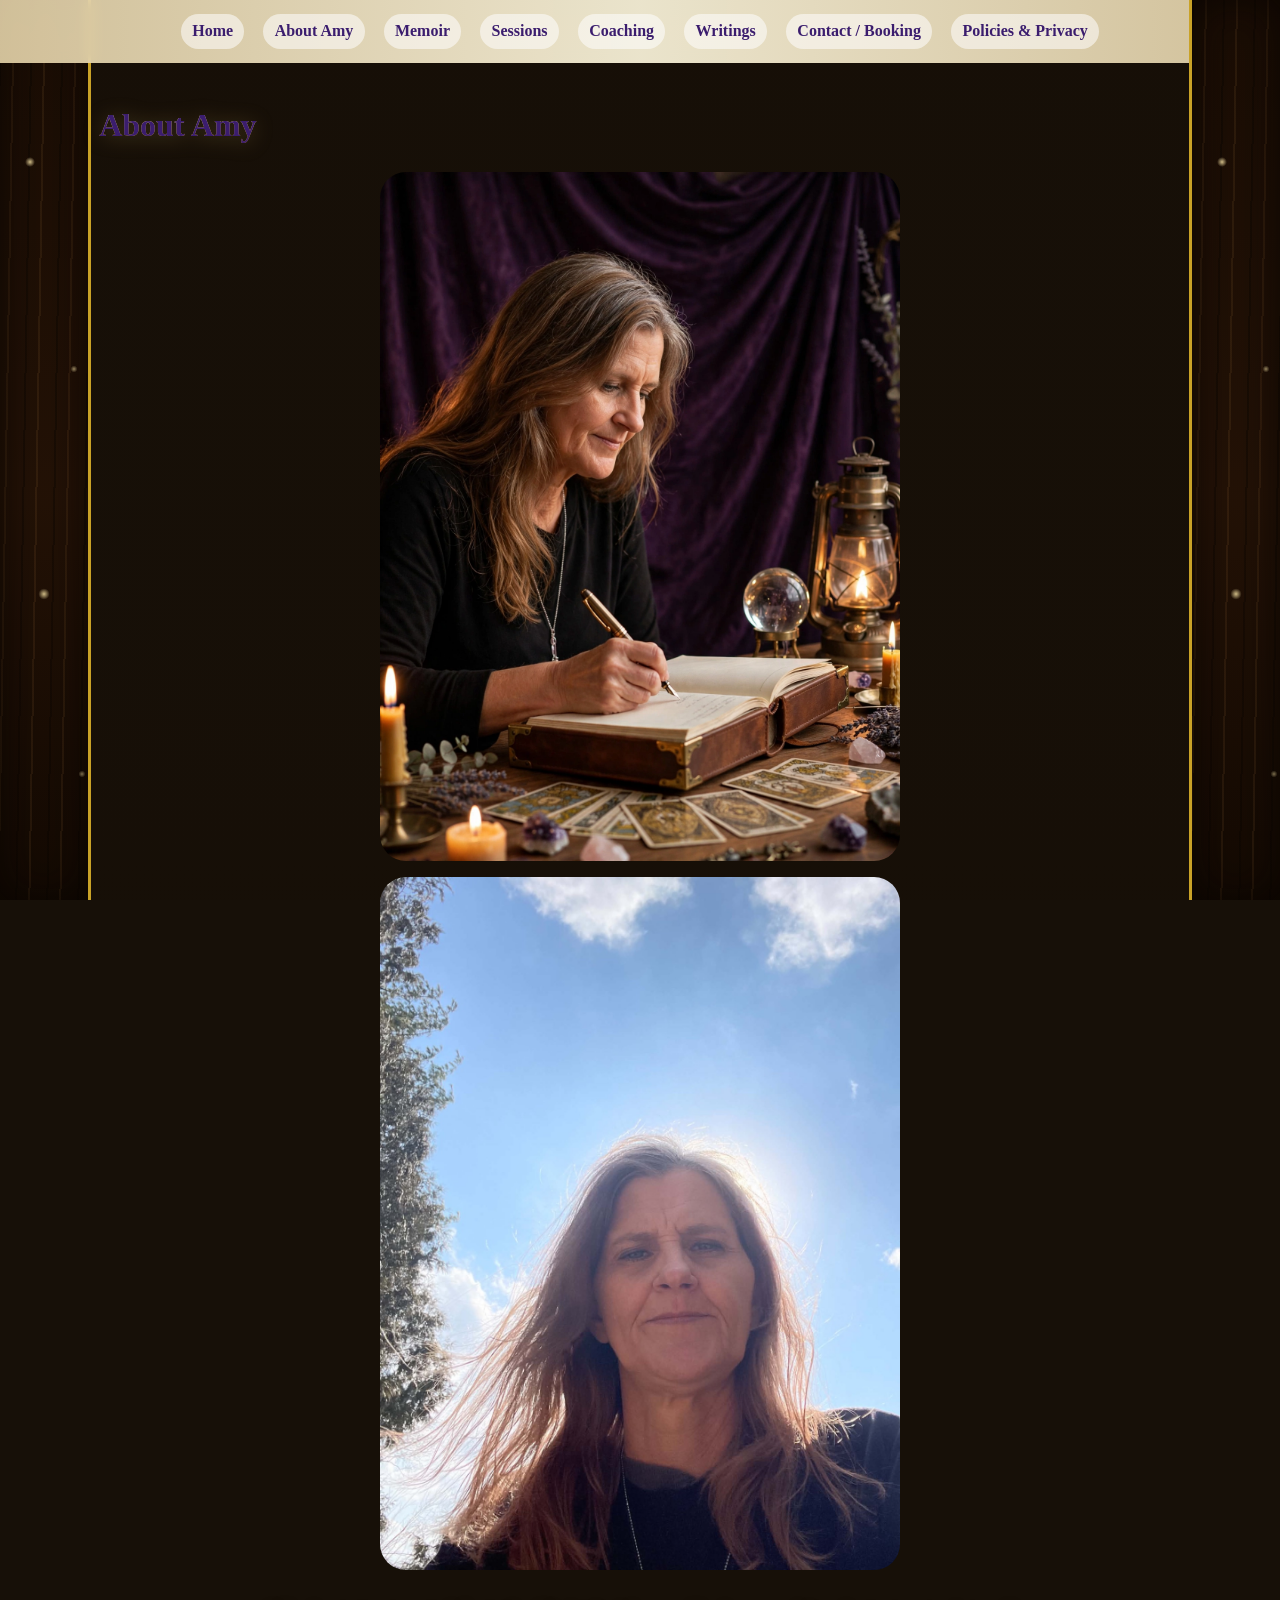
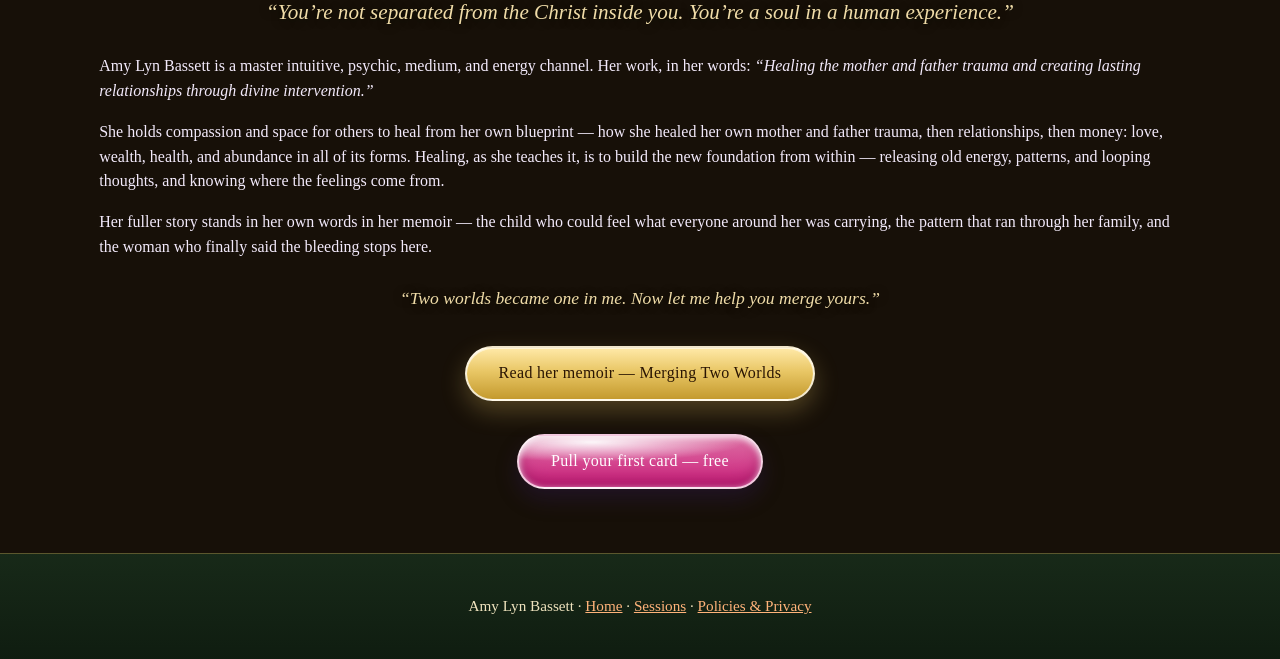
==== commit 1b612dca: "Publish finished site build: memoir page, nav updates, real photo support" ====
--- a/about.html
+++ b/about.html
@@ -12,6 +12,7 @@
 <nav class="main" aria-label="Main">
   <a href="index.html">Home</a>
   <a href="about.html">About Amy</a>
+  <a href="memoir.html">Memoir</a>
   <a href="sessions.html">Sessions</a>
   <a href="coaching.html">Coaching</a>
   <a href="articles.html">Writings</a>
@@ -21,11 +22,13 @@
 <main id="main">
   <h1 style="color:var(--deep)">About Amy</h1>
   <img src="assets/cover-2.webp" alt="Illustrated artwork portrait of Amy Lyn Bassett wearing a crown of wisdom, holding a torch and a wand — artwork." style="width:100%;max-width:520px;border-radius:26px;display:block;margin:1rem auto">
+  <img src="assets/amy-real-photo.jpg" alt="Amy Lyn Bassett — photograph." style="width:100%;max-width:520px;border-radius:26px;display:block;margin:1rem auto">
   <p class="frame big">&ldquo;You&rsquo;re not separated from the Christ inside you. You&rsquo;re a soul in a human experience.&rdquo;</p>
   <p>Amy Lyn Bassett is a master intuitive, psychic, medium, and energy channel. Her work, in her words: <em>&ldquo;Healing the mother and father trauma and creating lasting relationships through divine intervention.&rdquo;</em></p>
   <p>She holds compassion and space for others to heal from her own blueprint — how she healed her own mother and father trauma, then relationships, then money: love, wealth, health, and abundance in all of its forms. Healing, as she teaches it, is to build the new foundation from within — releasing old energy, patterns, and looping thoughts, and knowing where the feelings come from.</p>
-  <!-- SETUP: Amy's fuller story goes here in her own words (voice notes welcome) once she approves the text. A real photo of Amy replaces or joins the artwork at her word. -->
-  <p class="note">Amy&rsquo;s fuller story will stand here in her own words.</p>
+  <p>Her fuller story stands in her own words in her memoir — the child who could feel what everyone around her was carrying, the pattern that ran through her family, and the woman who finally said the bleeding stops here.</p>
+  <p class="frame">&ldquo;Two worlds became one in me. Now let me help you merge yours.&rdquo;</p>
+  <p class="cta-row" style="text-align:center"><a class="btn" href="memoir.html">Read her memoir — Merging Two Worlds</a></p>
   <p class="cta-row" style="text-align:center"><a class="btn pink" href="index.html#pull">Pull your first card — free</a></p>
 </main>
 <footer>
--- a/style.css
+++ b/style.css
@@ -1165,3 +1165,553 @@
 /* — bare words on the scene get a soft shadow to stand on — */
 .frame,.tablenote,.summonmsg,.infowall h3,.shophead{text-shadow:0 1px 10px rgba(5,16,10,.6)}
 .articlebody{text-shadow:0 1px 8px rgba(5,16,10,.55)}
+
+/* ————— ROUND 9 — CLEAR-ISH BOXES + HER BOOTH'S REAL WOOD (founder, 2026-10-17) —————
+   Two directions from his live look at the lake build:
+   (1) "Any box that can be clear-ish so we can see the scenery
+       and it not be so bold." The solid slabs soften — parchment
+       thins, the leather-olive panels thin, the flow bands and
+       the trees board's backing thin — frosted with a backdrop
+       blur, so the lake reads THROUGH the boxes as a living
+       presence instead of hiding behind them. Readability is
+       the hard limit: the books, the forms and the longest
+       reads keep the most body, and the panels over the
+       brightest water keep the deepest veil of the set.
+   (2) The carved panels edging her picture read FAKE WOOD.
+       They are re-toned to her booth's real wood (booth.webp):
+       deep walnut — near-black in the shadowed carving, warm
+       amber where the light catches a raised ridge, and grain
+       that WANDERS at uneven spacings instead of marching in
+       regular stripes. CSS only — her photograph is untouched.
+   Copy, layout, board, plaques, sayings, photos: untouched.  */
+
+/* — (1a) the leather-olive panel family thins and frosts — */
+:root{--panel:rgba(20,26,13,.80)}
+section.card,.ware,.sess,.tcycle blockquote,.dept,.sageform{
+  backdrop-filter:blur(6px) saturate(1.25);
+  -webkit-backdrop-filter:blur(6px) saturate(1.25)}
+
+/* — (1b) the play section: the last deep-purple slab goes
+      lake-green, thinned and frosted like the rest — */
+.play{background:radial-gradient(ellipse 85% 40% at 25% 4%,rgba(255,255,255,.55),rgba(255,255,255,0) 60%),
+  linear-gradient(160deg,rgba(12,32,19,.90),rgba(19,45,25,.88));
+  backdrop-filter:blur(5px) saturate(1.2);
+  -webkit-backdrop-filter:blur(5px) saturate(1.2)}
+
+/* — (1c) flow bands, the board's backing, the small dark pieces — */
+.fb-info{background:linear-gradient(180deg,rgba(10,22,13,.48),rgba(10,22,13,.27));
+  backdrop-filter:blur(5px) saturate(1.25);
+  -webkit-backdrop-filter:blur(5px) saturate(1.25)}
+.boardframe{background:linear-gradient(180deg,rgba(15,21,9,.70),rgba(15,21,9,.50));
+  backdrop-filter:blur(5px) saturate(1.25);
+  -webkit-backdrop-filter:blur(5px) saturate(1.25)}
+.summonmsg{background:rgba(10,22,13,.50);
+  backdrop-filter:blur(4px);-webkit-backdrop-filter:blur(4px)}
+.spot span{background:rgba(10,19,8,.84)}
+.lead-note{backdrop-filter:blur(3px);-webkit-backdrop-filter:blur(3px)}
+footer{background:linear-gradient(180deg,rgba(24,43,26,.94),rgba(15,29,17,.95))}
+
+/* — (1d) the nav bar goes parchment-glass — */
+nav.main{background:linear-gradient(90deg,rgba(235,217,174,.88),rgba(253,246,221,.92),rgba(235,217,174,.88));
+  backdrop-filter:blur(6px) saturate(1.2);
+  -webkit-backdrop-filter:blur(6px) saturate(1.2)}
+
+/* — (1e) the veil over her booth scene breathes a little more — */
+.boothscene{background:linear-gradient(180deg,rgba(13,22,11,.80),rgba(13,22,11,.44) 40%,rgba(13,22,11,.86) 78%),url('assets/scene-booth.webp') center 38%/cover no-repeat}
+
+/* — (1f) parchment, clearer tier: the cards and panels that
+      carry a section's weight but not its longest text — */
+.gel{background:radial-gradient(ellipse 80% 45% at 25% 6%,rgba(255,255,255,.60),rgba(255,255,255,0) 60%),
+  linear-gradient(135deg,rgba(253,246,221,.78),rgba(243,229,195,.80) 55%,rgba(233,217,168,.75));
+  backdrop-filter:blur(9px) saturate(1.35);
+  -webkit-backdrop-filter:blur(9px) saturate(1.35)}
+.pull{background:radial-gradient(ellipse 85% 40% at 25% 4%,rgba(255,255,255,.72),rgba(255,255,255,0) 60%),
+  linear-gradient(135deg,rgba(253,246,221,.86),rgba(240,226,186,.85));
+  backdrop-filter:blur(6px) saturate(1.3);
+  -webkit-backdrop-filter:blur(6px) saturate(1.3)}
+.door{background:radial-gradient(ellipse 85% 40% at 25% 4%,rgba(255,255,255,.85),rgba(255,255,255,0) 60%),
+  linear-gradient(180deg,rgba(253,246,221,.84),rgba(240,226,186,.78));
+  backdrop-filter:blur(5px) saturate(1.25);
+  -webkit-backdrop-filter:blur(5px) saturate(1.25)}
+.scard{background:rgba(255,253,246,.83);
+  backdrop-filter:blur(5px) saturate(1.2);
+  -webkit-backdrop-filter:blur(5px) saturate(1.2)}
+.trust{background:rgba(255,253,246,.86);
+  backdrop-filter:blur(5px) saturate(1.2);
+  -webkit-backdrop-filter:blur(5px) saturate(1.2)}
+.resultcard{background:rgba(255,248,241,.86);
+  backdrop-filter:blur(5px) saturate(1.2);
+  -webkit-backdrop-filter:blur(5px) saturate(1.2)}
+.artcard{background:linear-gradient(170deg,rgba(253,246,221,.85),rgba(235,217,174,.80));
+  backdrop-filter:blur(5px) saturate(1.25);
+  -webkit-backdrop-filter:blur(5px) saturate(1.25)}
+.hwcard{background:linear-gradient(170deg,rgba(253,246,221,.86),rgba(235,217,174,.81));
+  backdrop-filter:blur(5px) saturate(1.25);
+  -webkit-backdrop-filter:blur(5px) saturate(1.25)}
+.tcard{background:linear-gradient(170deg,rgba(253,246,221,.87),rgba(235,217,174,.82));
+  backdrop-filter:blur(5px) saturate(1.25);
+  -webkit-backdrop-filter:blur(5px) saturate(1.25)}
+.notecarpet .floater{background:linear-gradient(165deg,rgba(251,243,218,.86),rgba(239,220,172,.82));
+  backdrop-filter:blur(5px) saturate(1.25);
+  -webkit-backdrop-filter:blur(5px) saturate(1.25)}
+.herprompt{background:linear-gradient(160deg,rgba(247,236,210,.87),rgba(235,217,174,.84))}
+
+/* — (1g) parchment, kept-body tier: her books, the binder
+      page, the form-bearing cards — the longest reads keep
+      the most parchment under their words — */
+.openbook{background:linear-gradient(180deg,rgba(253,246,221,.90),rgba(240,226,186,.86));
+  backdrop-filter:blur(4px) saturate(1.2);
+  -webkit-backdrop-filter:blur(4px) saturate(1.2)}
+.binderpage{background:linear-gradient(180deg,rgba(253,246,221,.90),rgba(243,229,195,.87));
+  backdrop-filter:blur(4px) saturate(1.2);
+  -webkit-backdrop-filter:blur(4px) saturate(1.2)}
+.bookbio .page{background:linear-gradient(105deg,rgba(243,229,195,.88),rgba(233,214,168,.85));
+  backdrop-filter:blur(4px) saturate(1.2);
+  -webkit-backdrop-filter:blur(4px) saturate(1.2)}
+.bookbio .page+.page{background:linear-gradient(255deg,rgba(243,229,195,.88),rgba(231,211,162,.85))}
+.welcomecard{background:linear-gradient(160deg,rgba(247,236,210,.88),rgba(235,217,174,.85));
+  backdrop-filter:blur(4px) saturate(1.2);
+  -webkit-backdrop-filter:blur(4px) saturate(1.2)}
+.floatcard{background:linear-gradient(160deg,rgba(247,236,210,.85),rgba(235,217,174,.82))}
+
+/* — (2) HER BOOTH'S REAL WOOD for the panels edging her
+      picture: deep walnut, shadowed carving, amber ridges,
+      grain that wanders. The carved moons and studs keep
+      their places — only their light changes: the recesses
+      go nearer black, the raised edges catch the warmer,
+      browner light of her booth instead of pale lemon. — */
+.carvepanel{
+  background:
+    radial-gradient(120% 34% at 18% 6%,rgba(198,138,69,.20),transparent 55%),
+    radial-gradient(130% 40% at 82% 30%,rgba(160,106,48,.14),transparent 60%),
+    radial-gradient(120% 36% at 30% 58%,rgba(198,138,69,.12),transparent 55%),
+    radial-gradient(130% 38% at 70% 84%,rgba(146,94,40,.13),transparent 60%),
+    repeating-linear-gradient(93deg,rgba(12,5,1,.34) 0 2px,transparent 2px 7px,rgba(214,164,96,.05) 7px 8px,transparent 8px 15px,rgba(12,5,1,.22) 15px 17px,transparent 17px 26px),
+    repeating-linear-gradient(88deg,rgba(20,9,2,.20) 0 3px,transparent 3px 19px,rgba(190,128,66,.06) 19px 21px,transparent 21px 34px),
+    linear-gradient(90deg,#170B03,#2E1A0B 30%,#3D2412 50%,#2A1608 72%,#150A02);
+  box-shadow:inset 0 0 0 2px #0E0501,inset 0 0 34px rgba(0,0,0,.88),
+    inset 6px 0 10px rgba(226,164,92,.16),inset -6px 0 10px rgba(0,0,0,.65),
+    0 18px 34px rgba(0,0,0,.55)}
+.carvepanel::before{
+  box-shadow:inset 0 0 0 2px rgba(14,6,1,.9),inset 0 0 16px rgba(0,0,0,.78);
+  background-image:
+    radial-gradient(circle at 50% 30px,transparent 12px,rgba(226,170,98,.5) 13px,rgba(16,7,1,.95) 15px,transparent 17px),
+    radial-gradient(circle at 41% 24px,rgba(12,5,1,.95) 0 8px,transparent 9px),
+    radial-gradient(circle at 50% 86px,rgba(226,170,98,.45) 0 3px,rgba(16,7,1,.85) 4px,transparent 6px),
+    radial-gradient(circle at 16% 58px,transparent 13px,rgba(12,5,1,.6) 14px,transparent 16px),
+    radial-gradient(circle at 84% 58px,transparent 13px,rgba(12,5,1,.6) 14px,transparent 16px)}
+.carvepanel::after{
+  background-image:
+    radial-gradient(circle at 50% 14px,#EBC078 0 3px,#96702C 4px,transparent 6px),
+    radial-gradient(circle at 50% calc(100% - 14px),#EBC078 0 3px,#96702C 4px,transparent 6px)}
+
+/* ————— ROUND 10 — DRIFTWOOD ON THE BOARD'S BORDER (founder, 2026-10-17) —————
+   His word from the same live sitting: "The green real wood
+   as well on the border — do driftwood, real look, match
+   booth color." The standing board's frame face was the last
+   green-toned wood on the site — the lake pass had re-toned
+   its backing to deep moss-brown (16,22,10), thinned in
+   Round 9 — and green it still read. It is driftwood now:
+   her booth's warm walnut (booth.webp) after years of sun
+   and water — the same brown family gone grey and worn,
+   long grain streaked and silvered at the raised runs,
+   seams darkened where the weather got in, and a soft MATTE
+   finish: no gloss, no green, no fresh-cut look.
+   Round 9's frost and translucency on the backing stay
+   exactly as they were — only the wood's tone and grain
+   change. The brass finials, the brass outline and rule,
+   the plaques and the tree panels' own thin brass edges
+   are metal and stay metal. The green cloths (drapes, dice
+   cloths) are cloth, not wood, and stay as they are.     */
+.boardframe{
+  background:
+    /* — the worn grain: long horizontal runs, uneven spacings,
+         silvered where the sun raised them, dark seams where
+         the water and weather worked in — */
+    repeating-linear-gradient(91deg,rgba(43,33,21,.30) 0 2px,transparent 2px 11px,rgba(226,215,198,.16) 11px 13px,transparent 13px 27px,rgba(43,33,21,.17) 27px 29px,transparent 29px 44px),
+    repeating-linear-gradient(89deg,rgba(58,46,32,.20) 0 3px,transparent 3px 23px,rgba(208,194,172,.11) 23px 26px,transparent 26px 41px),
+    repeating-linear-gradient(92deg,rgba(226,215,198,.07) 0 6px,transparent 6px 58px,rgba(43,33,21,.10) 58px 61px,transparent 61px 97px),
+    /* — matte, sun-bleached light: diffuse pools, no sheen — */
+    radial-gradient(120% 60% at 18% 0%,rgba(216,202,180,.17),transparent 55%),
+    radial-gradient(130% 70% at 86% 100%,rgba(112,94,74,.16),transparent 60%),
+    /* — the weathered base: booth walnut greyed by sun and
+         water, translucent exactly as Round 9 set it — */
+    linear-gradient(180deg,rgba(124,108,87,.72),rgba(99,85,68,.58) 55%,rgba(86,73,59,.66));
+  box-shadow:0 26px 54px rgba(0,0,0,.55),inset 0 1px 0 rgba(238,228,208,.14),
+    inset 0 0 26px rgba(43,33,21,.28)}
+
+/* ————— ROUND 11 — THE RAINBOW BEHIND THE BOOTH · HER DAILY
+   REMINDER · REAL WOOD AT HER PORTRAIT · DRIFTWOOD SIDE
+   BORDERS · THE BRASS NAME PLATE (founder, 2026-10-17) —————
+   His words from the night sitting: the rainbow photo he
+   sent — the car and the street already lifted out of it —
+   becomes the backsplash, "a daily reminder of how the day
+   is bright and there always a lot of gold at every
+   rainbow," set with her quotes and who she is. The fake
+   drawn wood at her portrait goes — real wood only. And
+   his correction, the same sitting: "Border and trim gone
+   — only wood, real wood, driftwood side borders." So no
+   border scheme is built in this round and nothing is
+   framed onto her pictures: the only borders that stand
+   are the SIDE borders, and they are driftwood. The brass
+   name plate above her booth is a plate, not trim, and it
+   stays. Her table, her pictures, her words and the links
+   are untouched.                                        */
+
+/* — (1) the rainbow behind the booth: his photograph, one
+      scene fixed behind the scroll as the lake sat before
+      it. The lake's deep-green veil gives way to a warm
+      dark one so the rainbow's own colors read true. Only
+      the picture, its veil tint and the ground color
+      change — repeat, position, size and fixity stand
+      exactly as Round 8 set them. — */
+body{
+  background-color:#171008;
+  background-image:
+    linear-gradient(180deg,rgba(22,14,6,.52),rgba(22,14,6,.30) 24%,rgba(22,14,6,.28) 68%,rgba(22,14,6,.54)),
+    url("assets/rainbow-backsplash.jpg");
+}
+body:has(.treeboard){
+  background-image:
+    linear-gradient(180deg,rgba(22,14,6,.46),rgba(22,14,6,.26) 24%,rgba(22,14,6,.26) 68%,rgba(22,14,6,.52)),
+    url("assets/rainbow-backsplash.jpg");
+  /* Roxy preview fix 2026-10-17: the rainbow's arc sat hidden
+     behind the booth at Round 8's 20% — dropped to 42% so the
+     arc itself shows around the booth on wide screens. */
+  background-position:center top,center 42%;
+}
+body:has(.articlebody){
+  background-image:
+    linear-gradient(180deg,rgba(22,14,6,.70),rgba(22,14,6,.60) 30%,rgba(22,14,6,.60) 70%,rgba(22,14,6,.72)),
+    url("assets/rainbow-backsplash.jpg");
+}
+
+/* — (2) the brass name plate above her booth: an engraved
+      plate of brass with a screw at each end and her name
+      cut into the metal, in the family of the plaques
+      already standing on her shelves. — */
+.nameplate{display:flex;justify-content:center;padding:1.1rem 1rem .2rem;position:relative;z-index:2}
+.nameplate span{
+  font-family:Georgia,'Times New Roman',serif;
+  font-size:clamp(1.02rem,2.6vw,1.68rem);
+  letter-spacing:.34em;text-indent:.34em;white-space:nowrap;
+  color:#3A2A0E;
+  background:
+    radial-gradient(circle at 13px 50%,#6D5518 0 3px,#2E230A 4px,transparent 6px),
+    radial-gradient(circle at calc(100% - 13px) 50%,#6D5518 0 3px,#2E230A 4px,transparent 6px),
+    linear-gradient(180deg,#E9CD85,#C9A227 45%,#A87F1C 60%,#DDBB58);
+  background-repeat:no-repeat;
+  padding:.62em 2.4em .58em;
+  border-radius:8px;border:1px solid #7A5E14;
+  box-shadow:inset 0 1px 0 rgba(255,246,214,.85),inset 0 -2px 5px rgba(90,64,8,.55),0 10px 26px rgba(0,0,0,.5);
+  text-shadow:0 1px 0 rgba(255,240,196,.65),0 -1px 1px rgba(58,42,14,.55)}
+
+/* — (3) her daily reminder: a parchment band under the
+      hero — the bright-day line in the founder's words,
+      then her own quote and who she is, in her words
+      only. It carries no ask and sells nothing. — */
+.dailyreminder{
+  max-width:880px;margin:1.4rem auto .4rem;padding:1.15rem 1.6rem 1.05rem;
+  text-align:center;position:relative;z-index:2;
+  background:radial-gradient(ellipse 85% 45% at 25% 5%,rgba(255,255,255,.65),rgba(255,255,255,0) 60%),
+    linear-gradient(150deg,rgba(253,246,221,.93),rgba(243,229,195,.91) 55%,rgba(233,217,168,.89));
+  border-top:3px solid #C9A227;border-bottom:3px solid #C9A227;border-radius:14px;
+  box-shadow:inset 0 2px 8px rgba(255,255,255,.8),0 16px 40px rgba(10,6,2,.45)}
+.dailyreminder .dr-label{margin:0;color:#7A1F52;font-weight:bold;letter-spacing:.14em;font-size:.86rem;text-transform:uppercase}
+.dailyreminder .dr-line{margin:.45rem 0 0;font-family:Georgia,'Times New Roman',serif;font-size:clamp(1.12rem,2.4vw,1.42rem);color:#33230C}
+.dailyreminder .dr-quote{margin:.55rem auto 0;max-width:620px;font-style:italic;font-family:Georgia,'Times New Roman',serif;font-size:1.02rem;color:#4A2364}
+.dailyreminder .dr-who{margin:.42rem 0 0;font-size:.83rem;letter-spacing:.12em;color:#6B5312;text-transform:uppercase}
+@media (max-width:700px){.dailyreminder{margin:1.1rem .8rem .3rem;padding:1rem 1.05rem .95rem}}
+
+/* — (4) real wood at her portrait: the drawn gradient wood
+      of Rounds 6 and 9 retires under a photographic walnut
+      grain — real planks, real knots — washed with the
+      grey of driftwood so the panels sit in the same
+      family as the board's Round 10 border. The carved
+      moons and the brass studs live in the pseudos and
+      keep their places; the deep inset shadow stands. — */
+.carvepanel{
+  background:
+    linear-gradient(180deg,rgba(199,188,169,.34),rgba(158,146,128,.24) 52%,rgba(122,110,94,.30)),
+    radial-gradient(120% 34% at 18% 6%,rgba(198,138,69,.13),transparent 55%),
+    url("assets/wood-walnut.jpg") center/cover no-repeat,
+    #241408}
+
+/* — (5) the side borders are driftwood: at wide screens
+      the page sides were folded purple cloth, then scene
+      green. The founder's word ends both — only wood
+      stands at the sides now: the same photographic
+      walnut, grey-washed harder and matte like the board's
+      Round 10 face, long weather seams drawn over it,
+      fireflies kept, the brass edge line kept (metal is
+      metal). The green garden vine that trailed the inner
+      edge comes OFF — it was trim, and trim is gone. — */
+@media (min-width:1200px){
+  body::before,body::after{background:
+      radial-gradient(7px 7px at 30px 18%,rgba(255,233,168,.85),rgba(255,233,168,0) 70%),
+      radial-gradient(5px 5px at 74px 41%,rgba(255,233,168,.7),rgba(255,233,168,0) 70%),
+      radial-gradient(8px 8px at 44px 66%,rgba(255,233,168,.8),rgba(255,233,168,0) 70%),
+      radial-gradient(5px 5px at 82px 86%,rgba(255,233,168,.65),rgba(255,233,168,0) 70%),
+      repeating-linear-gradient(91deg,rgba(43,33,21,.22) 0 2px,transparent 2px 13px,rgba(226,215,198,.13) 13px 15px,transparent 15px 31px),
+      linear-gradient(180deg,rgba(203,192,174,.40),rgba(158,146,128,.30) 55%,rgba(124,110,94,.36)),
+      url("assets/wood-walnut.jpg") center/cover no-repeat,
+      #241408;
+    box-shadow:inset 0 0 44px rgba(30,20,8,.6)}
+  .pagevine{display:none}
+}
+
+
+/* ————— ROUND 12 — PURPLE AND GOLD AGAIN · DEEP WOOD, NOT
+   DRIFTWOOD · HER SKILLS ON THE NAME PLATE · HER PICTURE
+   ON A BOARD WITH HER PHRASE (founder, 2026-10-17) —————
+   The founder looked at Round 11 and said "nope": purple
+   and gold are GOOD and they come back; the driftwood
+   grey is wrong — deep wood, like the old wood in the
+   booth pictures; the name plate carries her skills, not
+   just her name; and her picture goes on a picture board
+   with her phrase lettered on it. So this round reverses
+   Round 11's colour call and its grey wash, and keeps the
+   rest of Round 11 standing: the rainbow behind the booth
+   (with the 42% arc fix), the daily-reminder band under
+   the hero, the green vine still gone. Her phrase now
+   stands on the board, so the welcome card beside it
+   gives up its duplicate quote line — the phrase is
+   lettered once where he asked for it, and the card keeps
+   her greeting, her name, her titles and the way in.    */
+
+/* — (1) purple and gold are the scheme again: the house
+      panels go back to the deep purple they were born
+      with, before the lake rounds turned them olive.
+      Gold never left the metal; now the purple ground
+      it stands on is restored with it. — */
+:root{--panel:rgba(43,20,80,.92)}
+
+/* — (2) deep wood at her portrait: Round 11's grey
+      driftwood wash comes off the carved panels. What
+      stands now is the walnut itself, deepened — dark
+      booth walnut, rich and brown, no grey, nothing
+      bleached. The carved moons and brass studs in the
+      pseudos keep their places. — */
+.carvepanel{
+  background:
+    linear-gradient(180deg,rgba(26,13,4,.66),rgba(46,25,10,.50) 48%,rgba(20,10,3,.70)),
+    radial-gradient(120% 34% at 18% 6%,rgba(198,138,69,.16),transparent 55%),
+    url("assets/wood-walnut.jpg") center/cover no-repeat,
+    #1D0E04}
+
+/* — (3) the side borders are deep wood too: the same
+      walnut under a deep brown veil, the silvered
+      weather streaks gone — the only light left in the
+      grain is warm. The fireflies stay (they are gold),
+      the brass edge line stays (it is metal), the vine
+      stays gone. — */
+@media (min-width:1200px){
+  body::before,body::after{background:
+      radial-gradient(7px 7px at 30px 18%,rgba(255,233,168,.85),rgba(255,233,168,0) 70%),
+      radial-gradient(5px 5px at 74px 41%,rgba(255,233,168,.7),rgba(255,233,168,0) 70%),
+      radial-gradient(8px 8px at 44px 66%,rgba(255,233,168,.8),rgba(255,233,168,0) 70%),
+      radial-gradient(5px 5px at 82px 86%,rgba(255,233,168,.65),rgba(255,233,168,0) 70%),
+      repeating-linear-gradient(91deg,rgba(8,4,1,.34) 0 2px,transparent 2px 13px,rgba(198,138,69,.10) 13px 15px,transparent 15px 31px),
+      linear-gradient(180deg,rgba(24,12,4,.72),rgba(40,21,8,.58) 55%,rgba(16,8,2,.74)),
+      url("assets/wood-walnut.jpg") center/cover no-repeat,
+      #1D0E04;
+    box-shadow:inset 0 0 44px rgba(8,4,1,.78)}
+}
+
+/* — (4) the trees board's face is deep wood with the
+      rest: Round 10's sun-greyed weather comes off its
+      frame; the walnut stands deep under a brown veil.
+      The brass border, the gold outline and the finial
+      balls are metal and stay metal. — */
+.boardframe{
+  background:
+    linear-gradient(180deg,rgba(24,12,4,.68),rgba(42,22,9,.55) 55%,rgba(18,9,3,.72)),
+    url("assets/wood-walnut.jpg") center/cover no-repeat,
+    #1D0E04;
+  box-shadow:0 26px 54px rgba(0,0,0,.55),inset 0 1px 0 rgba(255,216,150,.14),
+    inset 0 0 26px rgba(8,4,1,.45)}
+
+/* — (5) her skills on the name plate: the plate above
+      the booth now says who she is under her name, in
+      smaller letters cut into the same brass. — */
+.nameplate span small{display:block;margin-top:.34em;
+  font-size:clamp(.52rem,1.35vw,.78rem);letter-spacing:.22em;text-indent:.22em;
+  font-weight:normal;color:#4A3208}
+
+/* — (6) her picture on a picture board, her phrase
+      lettered on it: the portrait and its carved panels
+      now stand mounted on a deep-wood sign board in the
+      house idiom — brass-bound, gold-outlined, finial
+      balls at the top corners like the trees board —
+      and under her picture, lettered on the wood in
+      pale gold, her own phrase in her own words. — */
+.pictureboard{position:relative;max-width:fit-content;margin:0 auto;
+  /* a deep foot of plain wood under the phrase: the rooftops
+     cross the board's bottom edge and must not bite the
+     lettering (preview fix, 2026-10-17) */
+  border:3px solid #8a6a25;border-radius:18px;
+  outline:2px solid rgba(233,199,102,.5);outline-offset:5px;
+  background:
+    linear-gradient(180deg,rgba(24,12,4,.60),rgba(42,22,9,.48) 55%,rgba(18,9,3,.66)),
+    url("assets/wood-walnut.jpg") center/cover no-repeat,
+    #1D0E04;
+  box-shadow:0 26px 54px rgba(0,0,0,.6),inset 0 1px 0 rgba(255,216,150,.13),
+    inset 0 0 30px rgba(8,4,1,.5);
+  padding:clamp(.85rem,2vw,1.35rem) clamp(.7rem,2vw,1.25rem) 2.9rem}
+.pictureboard::before,.pictureboard::after{content:"";position:absolute;top:-11px;width:22px;height:22px;
+  border-radius:50%;background:radial-gradient(circle at 38% 32%,#FFE9A8,#C9A227 60%,#8a6a25);
+  box-shadow:0 4px 10px rgba(0,0,0,.5);z-index:2}
+.pictureboard::before{left:-11px}
+.pictureboard::after{right:-11px}
+.boardphrase{margin:1.05rem auto 0;max-width:600px;text-align:center;
+  border-top:2px solid rgba(201,162,39,.5);padding-top:.95rem;
+  font-family:Georgia,'Times New Roman',serif;font-style:italic;
+  font-size:clamp(1rem,1.9vw,1.22rem);line-height:1.55;color:#F0DCA6;
+  text-shadow:0 2px 3px rgba(0,0,0,.85),0 0 14px rgba(0,0,0,.45)}
+@media (min-width:1200px){
+  header.hero>.pictureboard{grid-area:frame;justify-self:center}
+}
+@media (max-width:700px){
+  /* the welcome card overlaps the board's foot on phones —
+     the deeper foot keeps her phrase clear of it */
+  .pictureboard{padding:.7rem .55rem 3.4rem}
+  .boardphrase{font-size:.98rem}
+}
+
+
+/* ————— ROUND 13 — HER WINDOW PICTURE · A CATHEDRAL-DEEP
+   CARVED FRAME · THE NAME PLATE GOES CLEAR · SCENERY
+   BEHIND ALL THE WORDS (founder, 2026-10-17) —————
+   He approved the window picture ("that great") and set
+   its presentation: frame HER — the window picture, Amy
+   at her table looking out the four-pane window at the
+   rainbow — in a cathedral-depth carved wood frame. And
+   the name plate goes CLEAR, "to see thru like the other
+   bubble — I want to see the scenery behind all the
+   words." So the solid brass lifts off the plate, the
+   welcome bubble and the reminder band thin to frosted
+   glass, and the rainbow scenery stands behind every
+   word on the front — while every word stays dark and
+   readable on top of it. The Round 12 board gives way
+   to the frame; her phrase moves onto the frame's wide
+   bottom rail, lettered in pale gold as before. The
+   carved side panels retire from the hero: one framed
+   picture, cathedral-deep, is the hero now.           */
+
+/* — (1) the cathedral frame: the board's wrapper steps
+      back to nothing, and the frame itself is built
+      around the window picture — a thick deep-walnut
+      slab, stepped bevels cut down to the picture in
+      ring after ring of shadow, one thin gold line in
+      the reveal, carved rosettes running the side rails,
+      and a gothic arch crest on the top rail. The wood
+      is the walnut texture of Rounds 11–12 under the
+      deep brown veil — a generated photoreal texture,
+      not a photograph of real wood; that flag stands. — */
+.pictureboard{position:relative;z-index:2;max-width:fit-content;margin:0 auto;
+  padding:0;border:none;outline:none;border-radius:0;
+  background:transparent;box-shadow:none}
+.pictureboard::before,.pictureboard::after{display:none}
+header.hero .carvepanel{display:none}
+.heroframe{position:relative;display:flex;flex-direction:column;align-items:center;
+  gap:0;
+  padding:clamp(28px,3.6vw,48px) clamp(26px,3.6vw,50px) clamp(104px,11.5vw,138px);
+  border-radius:12px;border:3px solid #0D0501;
+  background:
+    linear-gradient(180deg,rgba(24,12,4,.55),rgba(42,22,9,.42) 55%,rgba(18,9,3,.62)),
+    url("assets/wood-walnut.jpg") center/cover no-repeat,
+    #1D0E04;
+  box-shadow:
+    inset 0 0 0 2px rgba(238,203,130,.15),
+    inset 0 0 0 7px rgba(10,4,0,.85),
+    inset 0 0 0 11px rgba(122,80,36,.38),
+    inset 0 0 0 15px rgba(8,3,0,.92),
+    inset 0 0 48px rgba(5,2,0,.78),
+    0 30px 64px rgba(0,0,0,.62)}
+/* carved detail laid over the rails: rosette columns at
+   both sides, groove lines across the top and bottom
+   rails — the picture's own ground stays clear */
+.heroframe::after{content:"";position:absolute;inset:0;border-radius:12px;
+  pointer-events:none;z-index:2;
+  background-image:
+    radial-gradient(circle at 50% 50%,transparent 8px,rgba(8,3,0,.55) 9px,rgba(240,205,120,.20) 11px,transparent 13px),
+    radial-gradient(circle at 50% 50%,transparent 8px,rgba(8,3,0,.55) 9px,rgba(240,205,120,.20) 11px,transparent 13px),
+    repeating-linear-gradient(180deg,rgba(6,2,0,.35) 0 2px,rgba(240,205,120,.08) 2px 3px,transparent 3px 12px),
+    repeating-linear-gradient(180deg,rgba(6,2,0,.35) 0 2px,rgba(240,205,120,.08) 2px 3px,transparent 3px 12px);
+  background-size:30px 118px,30px 118px,100% 40px,100% 40px;
+  background-position:7px center,calc(100% - 7px) center,top center,bottom center;
+  background-repeat:repeat-y,repeat-y,no-repeat,no-repeat}
+/* the arch crest on the top rail: a pointed gothic brow
+   of the same deep wood, a gold ball at its apex, one
+   carved ring at its heart */
+.heroframe::before{content:"";position:absolute;top:-27px;left:50%;
+  transform:translateX(-50%);width:min(320px,58%);height:60px;z-index:3;
+  clip-path:polygon(50% 0,86% 42%,100% 76%,100% 100%,0 100%,0 76%,14% 42%);
+  background:
+    radial-gradient(circle at 50% 5px,#FFE9A8 0 5px,#C9A227 6px 9px,rgba(138,106,37,0) 11px),
+    radial-gradient(circle at 50% 74%,transparent 9px,rgba(8,3,0,.6) 10px,rgba(240,205,120,.28) 12px,transparent 14px),
+    linear-gradient(180deg,rgba(52,29,12,.35),rgba(16,7,2,.55)),
+    url("assets/wood-walnut.jpg") center/cover no-repeat,
+    #1D0E04;
+  filter:drop-shadow(0 7px 9px rgba(0,0,0,.55))}
+/* the picture sits deep in the reveal: stepped wood
+   rings and one gold line between the frame and her
+   window, and a soft pool of shadow at the step */
+.heroframe>img{border:3px solid #0D0501;border-radius:6px;outline:none;
+  box-shadow:
+    0 0 0 5px #3A2110,
+    0 0 0 7px rgba(233,199,102,.65),
+    0 0 0 12px #241204,
+    0 0 0 15px #120801,
+    0 0 34px 10px rgba(0,0,0,.55),
+    0 26px 44px rgba(0,0,0,.5)}
+/* her phrase, lettered on the frame's wide bottom rail */
+.boardphrase{position:absolute;left:50%;transform:translateX(-50%);
+  bottom:clamp(24px,3.2vw,40px);width:min(86%,580px);margin:0;z-index:3}
+@media (max-width:700px){
+  .heroframe{padding:22px 17px 122px}
+  .heroframe::before{top:-20px;height:46px}
+  .heroframe>img{max-width:calc(100vw - 118px)}
+  .boardphrase{bottom:17px;width:84%}
+  /* room under the board so the welcome bubble's rise
+     overlaps empty air, never her phrase on the rail */
+  .pictureboard{margin-bottom:3.6rem}
+}
+
+/* — (2) the name plate goes clear: the brass lifts off
+      and the plate becomes a bubble of frosted glass in
+      the family of her welcome bubble — her name and
+      her skills lettered dark on the glass, the rainbow
+      scenery showing through behind every letter. — */
+.nameplate span{
+  color:#2A1150;
+  background:radial-gradient(ellipse 95% 130% at 50% 0%,rgba(255,255,255,.42),rgba(255,255,255,.12) 55%,rgba(255,255,255,.18));
+  backdrop-filter:blur(9px) saturate(1.3);
+  -webkit-backdrop-filter:blur(9px) saturate(1.3);
+  border:1.5px solid rgba(255,252,238,.65);border-radius:999px;
+  box-shadow:inset 0 1px 0 rgba(255,255,255,.8),inset 0 -8px 18px rgba(59,29,110,.12),
+    0 12px 30px rgba(10,6,2,.35);
+  text-shadow:0 1px 0 rgba(255,255,255,.85),0 0 14px rgba(255,246,214,.85)}
+.nameplate span small{color:#47206B;
+  text-shadow:0 1px 0 rgba(255,255,255,.8),0 0 10px rgba(255,246,214,.8)}
+@media (max-width:700px){
+  .nameplate span{padding:.6em 1.15em .55em;letter-spacing:.24em;text-indent:.24em}
+}
+
+/* — (3) scenery behind all the words: the welcome
+      bubble thins until the rainbow reads through it,
+      and the daily-reminder band trades its parchment
+      for the same frosted glass — gold rails kept.
+      Every word stays dark; only the lightest frost
+      is added until the words win. — */
+.gel{
+  background:radial-gradient(ellipse 80% 45% at 25% 6%,rgba(255,255,255,.45),rgba(255,255,255,0) 60%),
+    linear-gradient(135deg,rgba(253,246,221,.58),rgba(243,229,195,.52) 55%,rgba(226,205,158,.46));
+  backdrop-filter:blur(11px) saturate(1.4);
+  -webkit-backdrop-filter:blur(11px) saturate(1.4)}
+.dailyreminder{
+  background:radial-gradient(ellipse 85% 45% at 25% 5%,rgba(255,255,255,.40),rgba(255,255,255,0) 60%),
+    linear-gradient(150deg,rgba(253,246,221,.60),rgba(243,229,195,.54) 55%,rgba(233,217,168,.48));
+  backdrop-filter:blur(10px) saturate(1.35);
+  -webkit-backdrop-filter:blur(10px) saturate(1.35);
+  box-shadow:inset 0 2px 8px rgba(255,255,255,.55),0 16px 40px rgba(10,6,2,.40)}
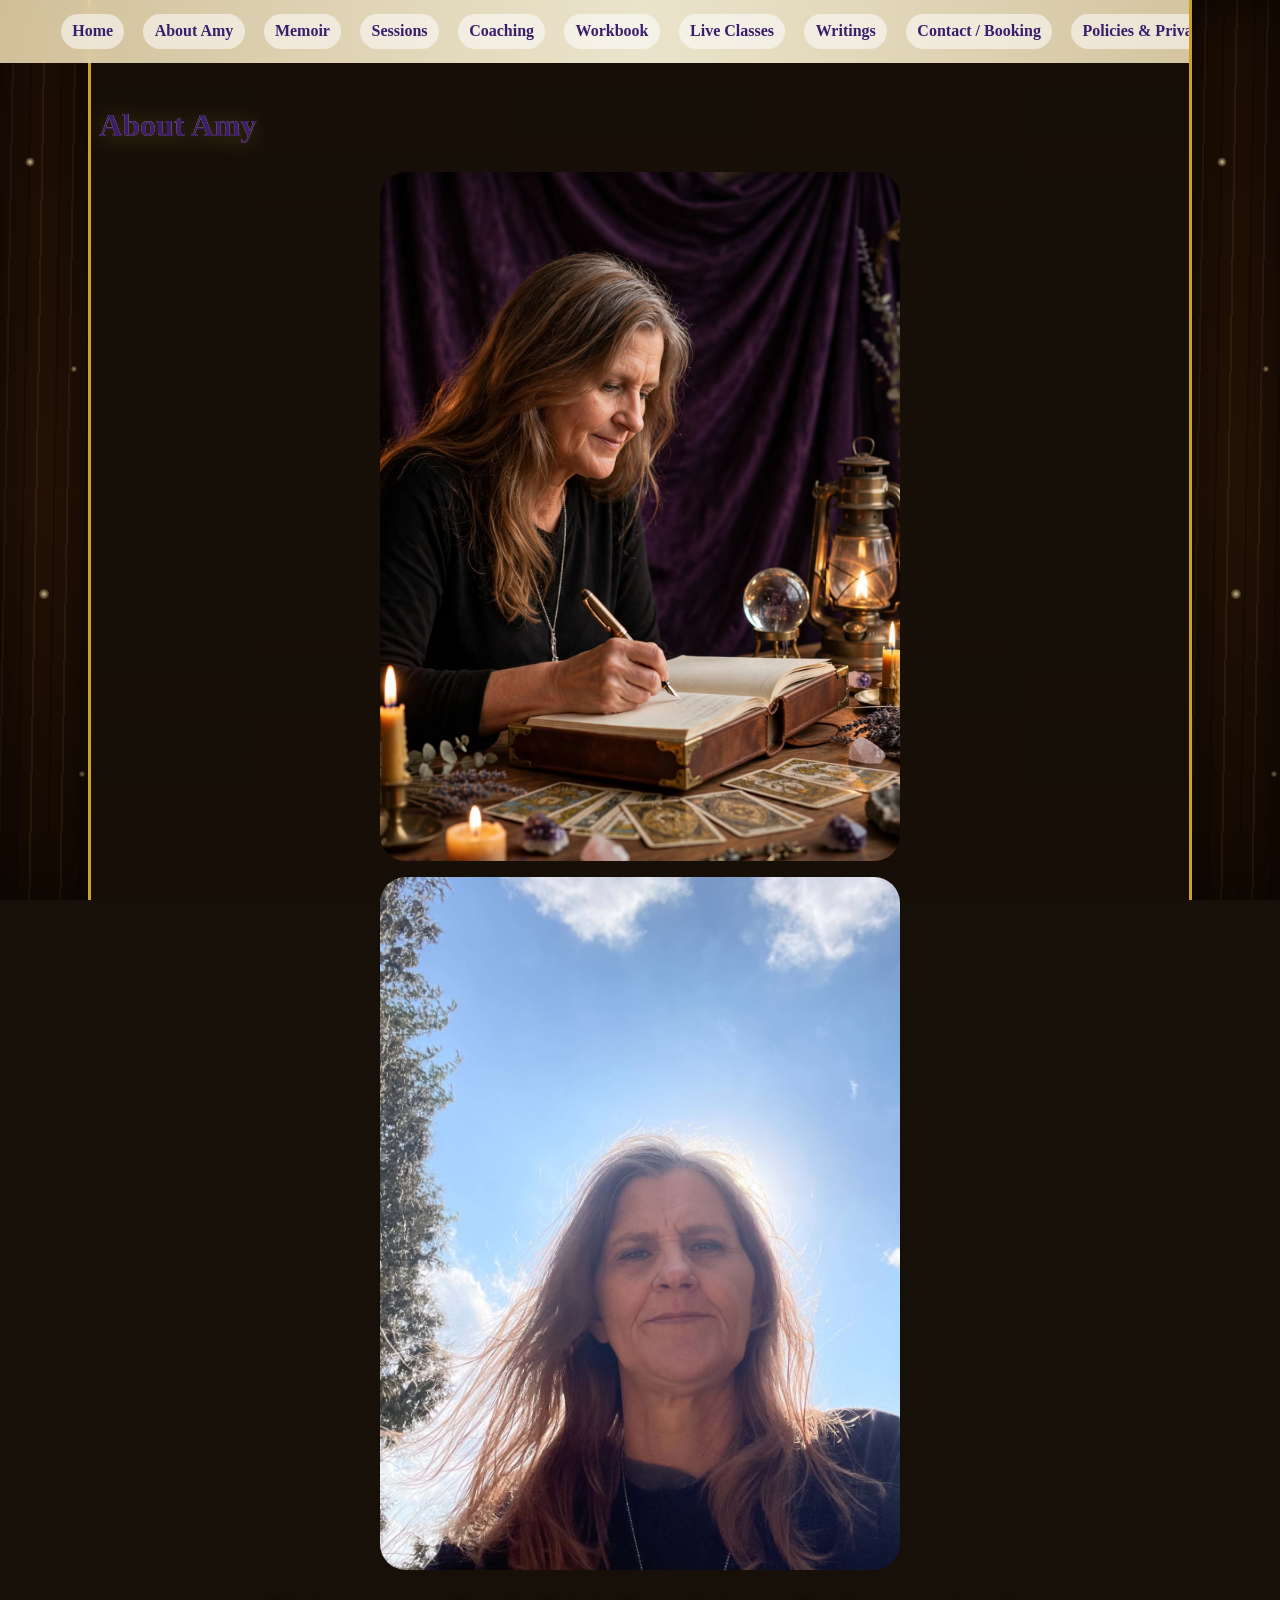
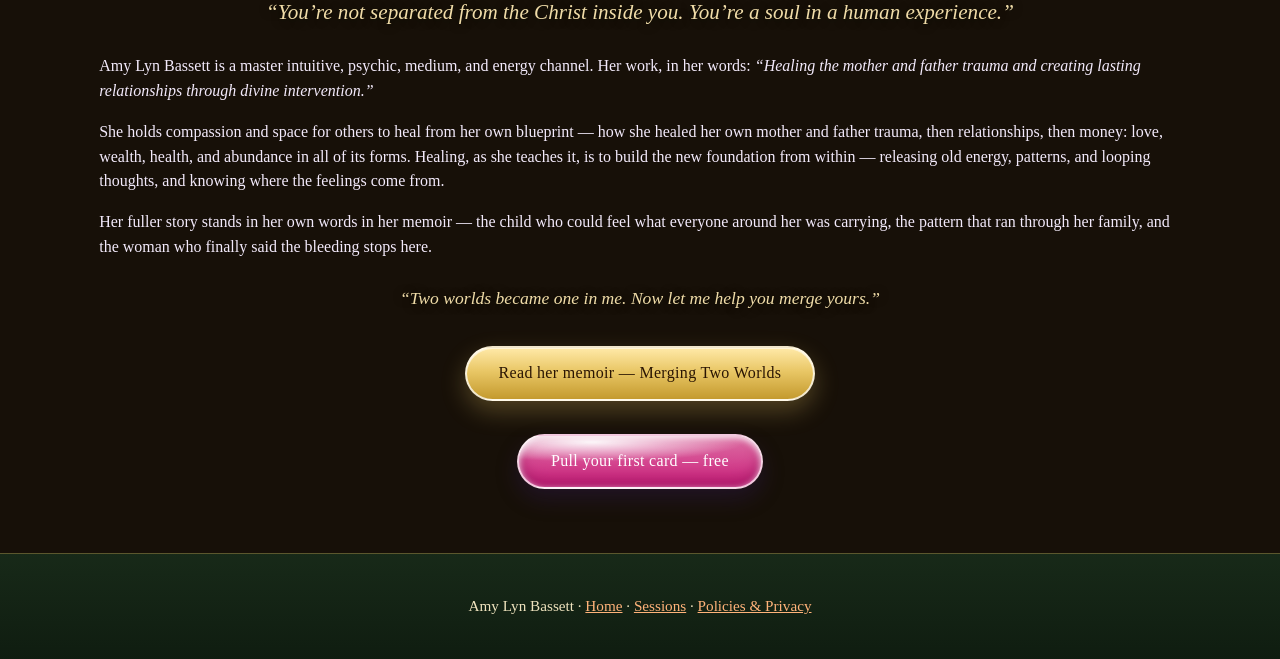
==== commit 58f075ce: "Add The Energy Mirror workbook (all 15 parts, Amy's words) and live classes; link them through Home," ====
--- a/about.html
+++ b/about.html
@@ -4,6 +4,17 @@
 <meta charset="utf-8">
 <meta name="viewport" content="width=device-width, initial-scale=1">
 <title>About Amy — Amy Lyn Bassett</title>
+<meta property="og:type" content="website">
+<meta property="og:site_name" content="Amy Lyn Bassett">
+<meta property="og:title" content="About Amy — Amy Lyn Bassett">
+<meta property="og:description" content="Amy Lyn Bassett — master intuitive, psychic, medium, energy channel. Healing the mother and father trauma and creating lasting relationships through divine intervention.">
+<meta property="og:url" content="https://myaiassistanceoffice.com/amy-booth-demo/about.html">
+<meta property="og:image" content="https://myaiassistanceoffice.com/amy-booth-demo/share-card.png">
+<meta name="twitter:card" content="summary_large_image">
+<meta name="twitter:title" content="About Amy — Amy Lyn Bassett">
+<meta name="twitter:description" content="Amy Lyn Bassett — master intuitive, psychic, medium, energy channel. Healing the mother and father trauma and creating lasting relationships through divine intervention.">
+<meta name="twitter:image" content="https://myaiassistanceoffice.com/amy-booth-demo/share-card.png">
+
 <meta name="description" content="About Amy Lyn Bassett — master intuitive, psychic, medium, energy channel.">
 <link rel="stylesheet" href="style.css">
 </head>
@@ -15,6 +26,8 @@
   <a href="memoir.html">Memoir</a>
   <a href="sessions.html">Sessions</a>
   <a href="coaching.html">Coaching</a>
+  <a href="workbook.html">Workbook</a>
+  <a href="classes.html">Live Classes</a>
   <a href="articles.html">Writings</a>
   <a href="contact.html">Contact / Booking</a>
   <a href="policies.html">Policies &amp; Privacy</a>
--- a/style.css
+++ b/style.css
@@ -1,4 +1,3 @@
-/* Amy Lyn Bassett — staging build. Palette pulled from her cover art (Design v2). */
 :root{
   --pink:#F27BB5; --magenta:#E0218A; --blue:#35B6F0; --deep:#3B1D6E;
   --lav:#EADCFB; --teal:#2BB3A3; --gold:#D9A441; --flame:#FFB37A; --cream:#FFF8F1;
@@ -24,7 +23,6 @@
 .gel h1{margin:.1rem 0 .2rem;font-size:2.6rem;letter-spacing:.12em;color:var(--deep);text-shadow:0 1px 0 #fff}
 .titles{margin:.2rem 0 .8rem;font-size:1.05rem;letter-spacing:.06em;color:#5A2470}
 .gel .headline{font-size:1.25rem;font-style:italic;color:var(--ink);max-width:640px;margin:.4rem auto .9rem}
-/* Jelly buttons (founder, 2026-10-15): a clear glossy blob OVER the color — content/color underneath, highlight on top, soft squish shadow. */
 .btn{display:inline-block;position:relative;color:#241300;font-weight:bold;text-decoration:none;cursor:pointer;
   font:inherit;padding:.8rem 2rem;border-radius:999px;
   background:radial-gradient(ellipse 90% 55% at 30% 12%,rgba(255,255,255,.95),rgba(255,255,255,.25) 55%,rgba(255,255,255,0) 70%),
@@ -152,7 +150,6 @@
   .door:nth-child(odd),.door:nth-child(even){margin-left:2rem;margin-right:0}
 }
 
-/* ————— THE TABLE STAGE: her, seated, her things touchable ————— */
 .tablestage{max-width:1060px;margin:1.6rem auto 0;padding:0 1rem}
 .tableframe{margin:0;border-radius:170px 170px 22px 22px;overflow:hidden;position:relative;
   border:4px solid #8a6a25;outline:2px solid #e9c766;outline-offset:4px;
@@ -174,7 +171,6 @@
 .tobj.dragging{cursor:grabbing;z-index:9;transition:none;transform:scale(1.06)}
 @media (max-width:640px){.tobj{width:84px}.tobj.wide{width:132px}.tobj img{height:62px}}
 
-/* ————— EXPENSIVE PASS: foil, depth, brass ————— */
 body{background:
   radial-gradient(1100px 500px at 85% -5%,rgba(233,199,102,.16),transparent 60%),
   radial-gradient(900px 480px at 8% 0%,rgba(224,33,138,.17),transparent 60%),
@@ -206,7 +202,6 @@
 .shelf.arranged .tobj{position:absolute}
 .tobj{position:relative}
 
-/* ————— THE TABLE: the pictured things themselves are touchable ————— */
 .thetable{max-width:1060px;margin:2rem auto 0;padding:0 1rem;text-align:center}
 .tablename{font-size:2rem;margin:.2rem 0}
 .tablenote{color:var(--lav);max-width:640px;margin:.2rem auto 1rem}
@@ -226,7 +221,6 @@
 @media (prefers-reduced-motion:reduce){.spot{animation:none}}
 @media (max-width:640px){.spot{width:76px;height:76px;margin:-38px 0 0 -38px}.spot span{font-size:.75rem}}
 
-/* ————— THE GYPSY SHOP: summon, binder, and her two books ————— */
 .summon{max-width:1060px;margin:1.6rem auto 0;padding:0 1rem;text-align:center}
 .summonbtn{font:inherit;font-family:var(--serif);font-size:clamp(1.3rem,3.4vw,1.8rem);font-weight:700;letter-spacing:.03em;
   color:#2a1503;background:linear-gradient(180deg,#ffe9a8,#e9c766 45%,#c49a2e);border:2px solid #8a6a25;border-radius:999px;
@@ -272,15 +266,11 @@
 .signedlist{list-style:none;margin:1rem 0 0;padding:0;font-family:var(--serif)}
 .signedlist li{padding:.45rem .2rem;border-bottom:1px solid rgba(138,106,37,.35);font-size:1.05rem}
 
-/* ————— READABILITY FIX (founder: purple-on-purple wording doesn't work) —————
-   Root cause: --panel was never defined, so whole sections sat straight on the
-   deep-purple ground with dark ink text. Fixed at the root:               */
 :root{--panel:rgba(43,20,80,.92)}
 body{color:#F3EAFB}
 .frame{color:#F0DCA8}
 .note{color:#D9C8F2}
 a{color:#FFDA7A}
-/* light containers keep their dark, readable wording */
 .pull,.scard,.trust,.resultcard{color:var(--ink)}
 .pull .note,.scard .note,.trust .note,.resultcard .note{color:#5A2470}
 .pull a,.scard a,.trust a,.resultcard a{color:#A3135F}
@@ -290,9 +280,6 @@
 .door h3{color:#FFE9A8}
 label{color:inherit}
 
-/* ————— HERO FRAMING FIX (founder screenshot, 2026-10-15) —————
-   Her picture is a portrait scene, not a banner: stop cropping it.
-   The whole picture shows, framed like the booth itself.            */
 .hero{text-align:center;padding:1.4rem 1rem 0}
 .hero img{width:auto;max-width:min(660px,94vw);height:auto;max-height:none;object-fit:initial;
   margin:0 auto;display:block;border-radius:18px;border:4px solid #8a6a25;
@@ -300,10 +287,6 @@
 .gel{margin:-3.2rem auto 0}
 @media (max-width:640px){.gel{margin:-2.2rem .8rem 0}}
 
-/* ————— DOORS FIX (founder screenshot, 2026-10-15) —————
-   The zigzag trail sprawled and my contrast pass washed the light
-   cards out. Doors are now a tidy parchment grid, dark words on
-   light cards, like the rest of the shop's books.                */
 .doors{display:grid;grid-template-columns:repeat(auto-fit,minmax(300px,1fr));gap:1.2rem;
   max-width:1060px;margin:1.6rem auto;padding:0 1rem}
 .doors::before,.trail::before{display:none}
@@ -316,11 +299,6 @@
 .door a{color:#A3135F;font-weight:700}
 .doorimg{height:170px}
 
-/* ————— THREE FIXES (founder live review, 2026-10-15 16:46) —————
-   (a) Framing: her portrait door and the booth scene stop squeezing.
-   (b) The pathway stays — ENCHANTED: a winding golden garden path
-       with firefly light, no checker dashes anywhere.
-   (c) No more pale-yellow letters on parchment.                    */
 .trail{position:relative;max-width:1060px;margin:2rem auto;padding:2rem 1rem;
   display:grid;grid-template-columns:repeat(auto-fit,minmax(300px,1fr));gap:1.4rem;
   background:
@@ -337,10 +315,6 @@
 .binderpage a,.openbook a,.bookform a{color:#A3135F;font-weight:700}
 .trail::before{width:auto;transform:none;left:0;right:0}
 
-/* ————— OLD WORLD DRESSING (founder, 2026-10-15 16:51) —————
-   Drapes overhead, incense smoking on the left, the lit lamp on
-   the right, rooftops below — her booth sits in an old town.
-   Her cards are laid in the pathway; dice roll the whole path. */
 .hero{overflow:hidden}
 .drape{position:absolute;top:0;left:0;width:100%;height:90px;z-index:2;pointer-events:none}
 .townline{position:absolute;left:0;right:0;bottom:0;width:100%;height:70px;z-index:0;pointer-events:none;opacity:.85}
@@ -369,10 +343,6 @@
 .trail{overflow:visible}
 @media (prefers-reduced-motion:reduce){.wisp,.lampsvg,.lampglow{animation:none}}
 
-/* ————— THE STREET CONTINUES (founder, 2026-10-15 16:52) —————
-   Her booth is one shop on an old street: an alley runs off one
-   side; the next spiritual booth stands on the other, its incense
-   burning. Scenes flank her portrait on wide screens.           */
 .streetside{position:absolute;top:108px;width:min(300px,24vw);height:min(560px,62vh);margin:0;z-index:1;
   border-radius:14px;overflow:hidden;border:3px solid rgba(138,106,37,.75);
   box-shadow:0 24px 50px rgba(0,0,0,.55)}
@@ -385,7 +355,6 @@
 .streetside .sw2{left:64%;animation-delay:2.2s;height:130px}
 @media(max-width:1180px){.streetside{display:none}}
 
-/* ————— LET THE DICE DECIDE (founder, 2026-10-15 16:53) ————— */
 .decider{max-width:760px;margin:2rem auto 0;padding:1.2rem 1.4rem;text-align:center;border-radius:26px;
   background:linear-gradient(180deg,rgba(255,255,255,.07),rgba(255,255,255,.02)),var(--panel);
   border:1px solid rgba(233,199,102,.45);box-shadow:0 18px 40px rgba(0,0,0,.5)}
@@ -396,11 +365,6 @@
 @keyframes dieShake{0%{transform:rotate(-9deg) translateY(0)}50%{transform:rotate(8deg) translateY(-5px)}100%{transform:rotate(-6deg) translateY(1px)}}
 @media (prefers-reduced-motion:reduce){.dieface.rolling{animation:none}}
 
-/* ————— PAGE DRAPES (founder via coordination: "those sides need something") —————
-   The booth's own curtains frame the whole page on wide screens:
-   folded purple drapes, a brass trim line, fireflies and a garden
-   vine trailing the inner edge. They dress the margins only —
-   content column untouched; they fold away below 1500px.        */
 @media (min-width:1200px){
   body::before,body::after{content:"";position:fixed;top:0;bottom:0;width:118px;z-index:0;pointer-events:none;
     background:
@@ -419,10 +383,6 @@
 .pagevine.right{right:52px;transform:scaleX(-1)}
 @media (min-width:1200px){.pagevine{background-image:url("data:image/svg+xml,%3Csvg%20xmlns%3D%22http%3A%2F%2Fwww.w3.org%2F2000%2Fsvg%22%20width%3D%2260%22%20height%3D%22400%22%20viewBox%3D%220%200%2060%20400%22%3E%0A%3Cpath%20d%3D%22M30%200%20C%2014%2070%2C%2046%20130%2C%2030%20200%20C%2014%20270%2C%2046%20330%2C%2030%20400%22%20fill%3D%22none%22%20stroke%3D%22%237fae5a%22%20stroke-width%3D%223%22%20opacity%3D%220.55%22%2F%3E%0A%3Cg%20fill%3D%22%238fbc67%22%20opacity%3D%220.6%22%3E%0A%3Cellipse%20cx%3D%2218%22%20cy%3D%2252%22%20rx%3D%2211%22%20ry%3D%225%22%20transform%3D%22rotate%28-32%2018%2052%29%22%2F%3E%3Cellipse%20cx%3D%2243%22%20cy%3D%2298%22%20rx%3D%2211%22%20ry%3D%225%22%20transform%3D%22rotate%2828%2043%2098%29%22%2F%3E%0A%3Cellipse%20cx%3D%2217%22%20cy%3D%22152%22%20rx%3D%2211%22%20ry%3D%225%22%20transform%3D%22rotate%28-30%2017%20152%29%22%2F%3E%3Cellipse%20cx%3D%2244%22%20cy%3D%22205%22%20rx%3D%2211%22%20ry%3D%225%22%20transform%3D%22rotate%2830%2044%20205%29%22%2F%3E%0A%3Cellipse%20cx%3D%2218%22%20cy%3D%22262%22%20rx%3D%2211%22%20ry%3D%225%22%20transform%3D%22rotate%28-32%2018%20262%29%22%2F%3E%3Cellipse%20cx%3D%2243%22%20cy%3D%22312%22%20rx%3D%2211%22%20ry%3D%225%22%20transform%3D%22rotate%2828%2043%20312%29%22%2F%3E%0A%3Cellipse%20cx%3D%2220%22%20cy%3D%22362%22%20rx%3D%2211%22%20ry%3D%225%22%20transform%3D%22rotate%28-28%2020%20362%29%22%2F%3E%3C%2Fg%3E%0A%3Cg%20fill%3D%22%23ffe9a8%22%3E%3Ccircle%20cx%3D%2224%22%20cy%3D%2280%22%20r%3D%222.6%22%20opacity%3D%220.9%22%2F%3E%3Ccircle%20cx%3D%2240%22%20cy%3D%22180%22%20r%3D%222.2%22%20opacity%3D%220.75%22%2F%3E%3Ccircle%20cx%3D%2222%22%20cy%3D%22290%22%20r%3D%222.6%22%20opacity%3D%220.85%22%2F%3E%3Ccircle%20cx%3D%2242%22%20cy%3D%22352%22%20r%3D%222%22%20opacity%3D%220.7%22%2F%3E%3C%2Fg%3E%0A%3C%2Fsvg%3E");background-repeat:repeat-y;background-size:60px 400px}}
 
-/* ————— SHOW IT ON GARRETT'S SCREEN (2026-10-15 17:18) —————
-   The side dressing was gated to very wide monitors only, so on
-   a regular screen it simply never appeared. Thresholds lowered:
-   drapes from 1200px up (slimmer), street scenes from 1024px up. */
 @media (min-width:1200px) and (max-width:1499px){
   body::before,body::after{width:88px}
   .pagevine.left{left:22px}.pagevine.right{right:22px}
@@ -431,11 +391,6 @@
 .streetside{width:min(260px,21vw);height:min(520px,58vh)}
 @media (max-width:1023px){.streetside{display:none}}
 
-/* ————— DESK, NOT CARDS (founder, 2026-10-15 17:23) —————
-   Real shapes: a true sphere on a carved wood base, a real black
-   8-ball, books shaped like books, physical dice on the tabletop,
-   and the side space working as booth shelves and side tables.  */
-/* The crystal ball — a sphere, sitting on carved wood */
 .ball{background:radial-gradient(circle at 33% 27%,rgba(255,255,255,.98),rgba(216,196,255,.5) 26%,rgba(148,110,226,.52) 55%,rgba(74,40,150,.78) 80%,rgba(34,14,74,.96));
   box-shadow:inset -22px -30px 50px rgba(16,4,44,.6),inset 12px 14px 34px rgba(255,255,255,.4),inset -6px 6px 18px rgba(160,120,255,.35),0 18px 30px rgba(0,0,0,.45)}
 .ball::before{content:"";position:absolute;left:16%;top:9%;width:34%;height:22%;border-radius:50%;
@@ -446,14 +401,12 @@
   box-shadow:inset 0 6px 8px rgba(255,220,150,.35),inset 0 -10px 14px rgba(0,0,0,.5),0 22px 26px rgba(0,0,0,.5)}
 .ball{margin-bottom:64px}
 .ball.awake{box-shadow:inset -22px -30px 50px rgba(16,4,44,.45),inset 12px 14px 34px rgba(255,255,255,.55),0 0 48px 12px rgba(255,233,168,.8),0 18px 30px rgba(0,0,0,.45)}
-/* The 8-ball — a real black ball with a white window */
 .ball8{background:radial-gradient(circle at 33% 26%,#7d7d88,#2a2a33 34%,#0c0c11 68%,#030305);
   box-shadow:inset -20px -28px 46px rgba(0,0,0,.85),inset 10px 12px 26px rgba(255,255,255,.35),0 18px 32px rgba(0,0,0,.55)}
 .ball8::before{content:"";position:absolute;left:15%;top:8%;width:32%;height:20%;border-radius:50%;
   background:radial-gradient(ellipse at center,rgba(255,255,255,.9),rgba(255,255,255,0) 70%);transform:rotate(-16deg)}
 .ball8 .win{background:radial-gradient(circle at 42% 34%,#ffffff,#e8e4da 72%,#c9c2b2);color:#16161c;
   box-shadow:inset 0 3px 9px rgba(255,255,255,.9),inset 0 -7px 13px rgba(20,20,30,.35),0 2px 8px rgba(0,0,0,.5)}
-/* Books shaped like books — spine, page edges, weight */
 .binder,.openbook{position:relative;border-radius:8px 16px 16px 8px;
   box-shadow:inset 14px 0 24px rgba(60,32,4,.28),18px 26px 44px rgba(0,0,0,.5)}
 .binder::before,.openbook::before{content:"";position:absolute;left:0;top:0;bottom:0;width:24px;border-radius:8px 0 0 8px;
@@ -462,7 +415,6 @@
 .binder::after,.openbook::after{content:"";position:absolute;right:0;top:6px;bottom:6px;width:9px;border-radius:0 4px 4px 0;
   background:repeating-linear-gradient(180deg,#f7edd2 0 3px,#d8c69c 3px 5px);opacity:.9}
 .binderpage,.openbook{padding-left:2.6rem}
-/* The decider is a tabletop now, and the dice are physical */
 .decider{background:linear-gradient(180deg,rgba(0,0,0,.16),rgba(0,0,0,0) 22%),
   repeating-linear-gradient(0deg,transparent 0 44px,rgba(0,0,0,.38) 44px 47px),
   linear-gradient(180deg,#6b4a24,#54381a 60%,#452c12);
@@ -487,22 +439,17 @@
 @keyframes dieTumble{0%{transform:rotate(0) translate(0,0)}25%{transform:rotate(96deg) translate(9px,-13px)}
   50%{transform:rotate(190deg) translate(-7px,-4px)}75%{transform:rotate(282deg) translate(6px,-11px)}100%{transform:rotate(360deg) translate(0,0)}}
 @media (prefers-reduced-motion:reduce){.physdie.rolling{animation:none}}
-/* Wares carry brass name plaques */
 .ware h4{background:linear-gradient(180deg,#E9C766,#C9A227);color:#3A2410;border:1px solid #8a6a25;
   border-radius:7px;padding:.22rem .4rem;box-shadow:0 4px 8px rgba(0,0,0,.3)}
 .ball{z-index:0}
 .ball8{z-index:0}
 
-/* ————— GARRETT'S CARD (his own words, 2026-10-15) ————— */
 .tcard{max-width:600px;margin:1.2rem auto;padding:1.3rem 1.5rem 1.1rem;text-align:center;
   background:linear-gradient(170deg,#FDF6DD,#EBD9AE);border:2px solid #8a6a25;border-radius:10px;
   box-shadow:0 16px 32px rgba(0,0,0,.45);transform:rotate(-.6deg)}
 .tcard blockquote{margin:0;font-size:1.12rem;font-style:italic;color:#43301C}
 .tcard figcaption{margin-top:.6rem;font-weight:700;color:#A3135F}
 
-/* ————— LAYERED TABLECLOTHS (founder via coordination, 2026-10-15) —————
-   Cloth over cloth, like the hangings: scalloped edges, folds, a
-   second cloth thrown over the first, spilling over the fronts. */
 .decider{position:relative;overflow:hidden}
 .decider>*{position:relative;z-index:2}
 .decider::before{content:"";position:absolute;left:0;right:0;top:0;height:62%;z-index:0;
@@ -519,9 +466,6 @@
   clip-path:polygon(0 0,100% 0,100% 30%,96% 88%,92% 36%,88% 100%,84% 36%,80% 88%,76% 36%,72% 100%,68% 36%,64% 88%,60% 36%,56% 100%,52% 36%,48% 88%,44% 36%,40% 100%,36% 36%,32% 88%,28% 36%,24% 100%,20% 36%,16% 88%,12% 36%,8% 100%,4% 36%,0 84%);
   filter:drop-shadow(0 3px 3px rgba(0,0,0,.35))}
 
-/* ————— THE INFORMATION WALL (founder, 2026-10-15 17:45) —————
-   The section leads with who she is, what she holds important in
-   her own words, and what backs it up — the play comes after.   */
 .infowall{max-width:820px;margin:1.6rem auto;text-align:center}
 .infowall h3{color:#FFE9A8;margin:1.6rem 0 .6rem}
 .whatis{display:flex;flex-wrap:wrap;gap:.5rem;justify-content:center;margin:.4rem 0}
@@ -532,14 +476,9 @@
   border:2px solid #8a6a25;border-radius:10px;box-shadow:0 12px 24px rgba(0,0,0,.4);display:flex;align-items:center}
 .hwcard blockquote{margin:0;font-style:italic;font-size:1.02rem}
 .infowall a{color:#FFDA7A;font-weight:700}
-/* softer swag over the table photos (the hard zigzag read wrong) */
 .tablefig::before{height:22px;opacity:.92;
   clip-path:polygon(0 0,100% 0,100% 26%,96% 72%,92% 30%,88% 82%,84% 30%,80% 72%,76% 30%,72% 82%,68% 30%,64% 72%,60% 30%,56% 82%,52% 30%,48% 72%,44% 30%,40% 82%,36% 30%,32% 72%,28% 30%,24% 82%,20% 30%,16% 72%,12% 30%,8% 82%,4% 30%,0 70%)}
 
-/* ————— HER LITTLE SHOP, CUT INTO THE MIDDLE (founder, 2026-10-15 17:49) —————
-   Not a side index: the departments live in the middle of the
-   page, on wooden shelves between the sections. The side shelves
-   are her booth again — the eight ball and the oils sit there.  */
 .shopband{max-width:1060px;margin:1.8rem auto;padding:0 1rem;position:relative;text-align:center}
 .shophead{color:#FFE9A8;margin:.2rem 0 .3rem}
 .shopnote{color:#EADCFB;max-width:720px;margin:.2rem auto .8rem}
@@ -552,32 +491,17 @@
 .depttag{margin:.25rem 0 .35rem;color:#CDBCF0;font-style:italic;font-size:.86rem}
 .deptdice{display:flex;height:110px;align-items:center;justify-content:center;gap:.4rem;font-size:3rem;color:#FDF6DD;
   background:radial-gradient(circle at 50% 40%,#4A2364,#241040);border-radius:9px;border:1px solid rgba(201,162,39,.5)}
-/* middle cleanup: tighter breathing room */
 .play{padding-top:1.5rem;padding-bottom:1.5rem}
 .infowall h3{margin:1.1rem 0 .5rem}
-/* the dice table's cloth, softened again (it read as mountains) */
 .decider::before{height:46%;
   clip-path:polygon(0 0,100% 0,100% 84%,93% 97%,86% 86%,79% 97%,72% 86%,65% 97%,58% 86%,51% 97%,44% 86%,37% 97%,30% 86%,23% 97%,16% 86%,9% 97%,3% 88%,0 95%)}
 .decider::after{height:30%}
 
-/* ————— SIDES HOLD WORDS TOO (founder via coordination, 2026-10-15) —————
-   Shelves don't all have to be in the act: a real testimonial and
-   her signing book fill side space with presence. Only real,
-   permissioned words ever stand on these cards.                */
-
-/* ————— THE SAGE BURNING (founder, 2026-10-15) —————
-   A service she gets paid for: write what you need, pay Amy on
-   her own rails, she burns the sage in her own time. Price and
-   payment are Amy's to set — nothing invented.                 */
 .sageburn{max-width:720px;margin:1.4rem auto;text-align:center}
 .sageform{text-align:left;max-width:520px;margin:1rem auto;padding:1.1rem 1.3rem;border-radius:18px;
   background:linear-gradient(180deg,rgba(255,255,255,.07),rgba(255,255,255,.02)),var(--panel);
   border:1px solid rgba(233,199,102,.45)}
 
-/* ————— THE READING CORNER (founder, 2026-10-15) —————
-   Blogs and articles support the work — words fill the space,
-   not big pictures. Starters are staging drafts from her own
-   material, marked for her approval on every page.             */
 .artcards{display:grid;grid-template-columns:repeat(auto-fit,minmax(240px,1fr));gap:1rem;max-width:1060px;margin:1.2rem auto}
 .artcard{background:linear-gradient(170deg,#FDF6DD,#EBD9AE);color:#43301C;border:2px solid #8a6a25;border-radius:10px;
   padding:1rem 1.1rem;box-shadow:0 12px 24px rgba(0,0,0,.35)}
@@ -587,11 +511,6 @@
 .articlebody{max-width:720px;margin:0 auto;font-size:1.06rem;line-height:1.65}
 .articlebody p{margin:.9rem 0}
 
-/* ————— THE WALKING STICK (founder, 2026-10-15) —————
-   A carved staff with a crystal in its top, standing at the
-   head of the path. Another button on the Roots: tap it and
-   you walk — straight to the Roots sitting. Object-sized,
-   a real thing in the booth, not a banner.                    */
 .stickstand{position:absolute;left:1%;top:1%;height:56%;z-index:4;text-align:center;text-decoration:none;transform:rotate(-2deg)}
 .stickstand img{height:100%;width:auto;display:block;margin:0 auto;border-radius:12px;
   filter:drop-shadow(0 14px 16px rgba(0,0,0,.55));animation:stickglow 3.6s ease-in-out infinite}
@@ -602,44 +521,11 @@
 @keyframes stickglow{0%,100%{filter:drop-shadow(0 14px 16px rgba(0,0,0,.55))}50%{filter:drop-shadow(0 14px 20px rgba(246,217,123,.38))}}
 @media (max-width:700px){.stickstand{height:44%}}
 
-/* ————— THE FLOATERS (founder correction, 2026-10-15) —————
-   The testimonial card and the signing-book card do NOT park
-   on the shelves — the shelves keep their objects, all of
-   them visible. The cards FLOAT: drifting parchment in the
-   outermost margins of the page, present without covering
-   goods, sections, or shelf pieces. They only appear where
-   a true margin exists (very wide screens); everywhere else
-   the same words stand in their sections. Reduced motion:
-   they rest still.                                          */
-/* The two note cards no longer ride the far page margins as fixed
-   cards — they float together at the store zone; their card
-   styling lives under .notecarpet in the ROUND 6 block at file end. */
-
-/* ————— THE HERBAL TAG (founder narrowed scope, 2026-10-15) —————
-   Buy links began ONLY for the naturalist/herbalist Roots line,
-   through Mountain Rose Herbs — plain merchant URLs until Amy's
-   own affiliate account exists (tracking swaps in by data-buy
-   key, one pass). SUPERSEDED the same night by the SALE SHELVES
-   rule (see the block at the end of this file): the side shelves
-   now hold only sale-linked goods, each with a matched listing.
-   One part of the old ruling STANDS: NO coin products, ever —
-   the booth's coins stay unmatched and are off the shelves.   */
 .buytag{display:inline-block;margin:.35rem .15rem;padding:.16rem .55rem .16rem .8rem;font-size:.7rem;font-weight:700;
   color:#3A2410;background:linear-gradient(180deg,#F3D67B,#C9A227);border:1px solid #8a6a25;
   border-radius:4px 10px 10px 4px;box-shadow:0 4px 8px rgba(0,0,0,.4);text-decoration:none;position:relative}
 .buytag::before{content:"";position:absolute;left:4px;top:50%;width:5px;height:5px;margin-top:-2.5px;
   border-radius:50%;background:#5a3a10;box-shadow:inset 0 0 2px rgba(0,0,0,.6)}
-/* ————— QUOTES CENTERED (founder, 2026-10-15) —————
-   Quotes read centered everywhere on the booth: the floating
-   testimonial and signing cards, the drifting quote cards in
-   the booth scene, Garrett's card, her own-words cards, and
-   the binder quotes. Cards themselves stay centered in their
-   layout (auto margins / centered grid tracks already do this;
-   the words now match). Reduced-motion behavior untouched.
-   (The sale-goods rule from this round — only what links to a
-   real sale, price on its brass plaque, the cane first — now
-   lives in Her Levitating Showroom, Round 5, at the end of
-   this file; the side shelves themselves are abolished.)    */
 .floater,.floater blockquote,.floater figcaption{text-align:center}
 .floater.link strong,.floater.link span{text-align:center}
 .floatcard small{text-align:center}
@@ -648,10 +534,6 @@
 .bquote{text-align:center}
 .tcard blockquote,.tcard figcaption{text-align:center}
 
-/* ————— SIGNING BOOK FEATURED (founder, 2026-10-15) —————
-   The signing book leaves the bottom strip and stands featured,
-   brass-plaqued, under the testimonials. (The staggered side
-   shelves this block once carried are abolished in Round 5.) */
 .openbook.featured{border:3px solid var(--gold);margin-top:2.6rem;
   box-shadow:0 0 0 3px rgba(201,162,39,.35),18px 26px 44px rgba(0,0,0,.5),inset 14px 0 24px rgba(60,32,4,.28)}
 .openbook.featured h2{font-size:1.85rem}
@@ -660,57 +542,12 @@
   font-weight:700;letter-spacing:.06em;box-shadow:inset 0 0 0 2px rgba(255,233,168,.45),0 6px 14px rgba(0,0,0,.3)}
 .openbook.featured .booknote{font-size:1.07rem;font-weight:700;color:#4a2f05}
 
-/* ————— ROUND 3 — LAYOUT REPAIR (founder live review, 2026-10-15) —————
-   (1) THE WALKING STICK: an object-size standing piece at the head
-       of the path, standing in its own grid cell. The old stand was
-       absolute at height:56% of the whole trail — a giant portrait
-       that buried the first door card and hid its own plaque behind
-       the card below. In flow now: it overlaps nothing, every door
-       card reads whole, and the stick's plaque shows under it.
-   (2) THE TRAIL HEADLINE clears everything above it (the binder's
-       floated picture can hang past its section) and takes real
-       breathing room, on its own layer — fully visible, not clipped
-       or faded under the strip above.
-   (3) THE RIGHT SHELF COLUMN point is superseded — the side
-       shelves are abolished in Round 5 (end of this file); the
-       goods levitate in Her Levitating Showroom instead.      */
 .trailhead{clear:both;position:relative;z-index:5;margin:3.4rem auto 1.4rem;padding:0 1rem}
 .stickstand{position:relative;left:auto;top:auto;height:auto;z-index:2;align-self:start;justify-self:center;
   display:flex;flex-direction:column;align-items:center;padding-top:.4rem}
 .stickstand img{height:172px;width:auto;max-width:100%}
 @media (max-width:700px){.stickstand{height:auto}.stickstand img{height:148px}}
 
-/* ————— ROUND 4 — THE STICK WALKS · THE CIRCLES GO ·
-   THE NOTES RIDE ONE CARPET (founder live review, 2026-10-15) —————
-   (1) THE WALKING STICK WALKS THE TRAIL: the stick leaves its parked
-       stand and takes a slow, dignified pass along the head of the
-       trail — a full-width lane of its own above the six doors, so
-       it travels across past the doors without ever covering a word
-       of theirs. Out and back in 44 seconds, a walking bob on the
-       staff and the crystal's glow kept; it stays a working link
-       to the Roots sitting the whole way, and hovering the lane
-       pauses it so it can be tapped. Reduced motion: it rests
-       standing at the head of the path, no travel.
-   (2) THE CIRCLES ARE GONE: the four little tilted path cards
-       (for the heart / for the coins / for the fire / for the road)
-       and the two loose dice glyphs that rolled the path are out —
-       markup and CSS removed. The trail carries the stick and the
-       six doors, nothing else. (The dice TABLE in the play section
-       and the Dice sale tile are untouched — different pieces.)
-   (3) THE SHELVING CENTERS MOVE IN point is superseded the
-       same night — the shelves are abolished outright in
-       Round 5; the goods levitate in the middle instead.
-   (4) THE NOTES RIDE ONE CARPET: Garrett's testimonial note and
-       the signing-book note leave the far page margins — where
-       they sat ON the shelves covering goods — and ride together
-       in ONE dedicated spot: the right end of the trail's head
-       lane, open trail space over no goods and no door words.
-       The pair hovers and sways as a single carpet. On narrow
-       screens the lane stacks and the carpet settles in-flow
-       under it, still in its spot, never over anything. Reduced
-       motion: the carpet rests still. The in-page featured
-       signing book (#signingbook) is untouched; only the small
-       floating note card moved.                            */
 .traillane{display:flex;gap:1.2rem;grid-column:1/-1;align-items:flex-start}
 .sticklane{position:relative;flex:1 1 auto;min-width:0;height:246px}
 .stickstand{position:absolute;left:0;top:.2rem;width:150px;height:auto;padding-top:0;z-index:2;
@@ -738,35 +575,6 @@
   .stickstand{animation:none;left:0}
   .stickstand img{animation:none}}
 
-/* ————— ROUND 4 (5) — THE BALLS ARE REAL: HARD QUARTZ AND MARBLE,
-   NOT CSS PLASTIC (founder live review, 2026-10-15) —————
-   The play section's two CSS-drawn balls are retired. In their
-   place, two real object portraits sit on her table:
-   · THE CRYSTAL BALL is now the quartz photograph (obj-ball-real)
-     — natural fractures in the stone, carved dark-wood base and
-     all. The drawn sphere, its drawn highlight, BOTH drawn bases
-     (the ::after plinth and the .ballbase block — element removed
-     from the page) are gone. Every behaviour is preserved: the
-     same #ball element carries the rub/pointer/keyboard handlers,
-     the rub still brightens the unit as energy builds (the JS
-     filter now falls on the photograph), and waking still adds
-     .awake — now a warm halo around the photograph instead of
-     inset sphere shading. The "rub the ball…" prompt is a caption
-     pill riding the photograph's lower edge, never text drawn
-     inside a fake ball; its words still change as she wakes.
-   · THE 8-BALL is now the marble photograph (obj-eight-real).
-     Before the first shake, the photograph's own printed 8 shows
-     in its window. On shake, the photograph itself shakes (the
-     same .shake keyframes, now on the photo unit) and the answer
-     appears in a dark overlay disc seated exactly over the
-     photo's white window — measured off the photograph: centre
-     50% / 53.5%, diameter 28% — light words on dark glass,
-     replacing the 8 view while the answer shows. The shake
-     handler's one script change: it unhides the disc first.
-   Both sit as real objects: natural photo width in the range of
-   the pieces they replace, soft floor shadow under each. The
-   orphaned .ballbase rule stays in this file, harmless, the
-   same precedent as .shelfdice in Round 3.                  */
 .ball{width:min(330px,88vw);height:auto;margin:1rem auto 1.4rem;padding:0;display:block;
   background:none;border-radius:22px;box-shadow:0 18px 30px rgba(0,0,0,.45)}
 .ball::before,.ball::after{display:none}
@@ -786,49 +594,8 @@
 .ball8 .win[hidden]{display:none}
 @media (prefers-reduced-motion:reduce){.ball8.shake{animation:none}}
 
-/* ————— ROUND 6 (revised) — CARVED WOOD EDGES HER PICTURE, THE
-   NOTES MOVE TO THE STORE, THE GOODS FLOAT IN THE OPEN AIR
-   (founder correction, 2026-10-15) —————
-   The carved-fixture-in-the-center brief was STOPPED by the
-   founder and replaced with this:
-   (1) CARVED WOOD EDGES HER PICTURE: Amy's hero portrait — a
-       centered picture, not a banner — now stands between two
-       vertical carved dark-wood panels, spiritual in character:
-       crescent moons, sun-studs and vine arcs cut into deep
-       wood, with brass studs at the corners. The panels run
-       the picture's full height in the space where the floating
-       notes used to ride. On narrow screens they slim to a
-       carved frame edge rather than disappearing.
-   (2) THE NOTES MOVE TO WHERE THE STORE IS: Garrett's note and
-       the signing-book note leave the trail lane (the magic
-       carpet there is gone; the stick's lane keeps only the
-       stick) and float together as one carpet pair in the
-       store zone — the band where the showroom stood, between
-       the binder and the trail.
-   (3) THE GOODS LEVITATE IN THE EMPTY AREAS: the central
-       showroom band is out as a fixture. The same eleven sale
-       pieces now hang in floatareas — the open side margins
-       and open bands alongside the central content, down the
-       page (beside the first-card pull, both sides of the
-       binder, beside the trail, beside Why Amy Does It,
-       beside the play section). No wood under them, no
-       columns, no shelves: open air. The small showroom
-       heading rides at the first floating area. Every piece
-       keeps the Round 5 float rig (--amp/--per/--ph on the
-       inner wrapper, breathing shadow under it) and the
-       Round 5 pull: press and drag a piece inside its local
-       area and it stays where dropped, still floating; a tap
-       without a drag follows the sale link (6px threshold;
-       the drag script converts the piece to absolute inside
-       its area on first drag, holding its spot with a spacer
-       so nothing around it jumps). At wide screens the areas
-       are absolutely placed in the margins; below that they
-       gather in-flow as centered floating bands at the head
-       of their host sections. Reduced motion: floats and the
-       note carpet rest still; dragging still works.        */
 #pull,.binder,#play,.whysec{position:relative}
 
-/* (1) Her picture, edged in carved wood */
 .heroframe{display:flex;justify-content:center;align-items:stretch;gap:10px}
 .heroframe>img{flex:none;min-width:0}
 .carvepanel{flex:none;width:clamp(48px,5.5vw,94px);position:relative;border-radius:6px;
@@ -857,7 +624,6 @@
   .carvepanel::before{inset:8px 4px;background-size:100% 96px}
   .heroframe>img{max-width:calc(100vw - 110px)}}
 
-/* (2) The notes ride one carpet at the store zone */
 .storezone{max-width:1120px;margin:2.6rem auto 0;padding:0 1rem;text-align:center}
 .notecarpet{display:inline-flex;flex-wrap:wrap;gap:.9rem;justify-content:center;align-items:flex-start;
   animation:carpetride 7s ease-in-out infinite}
@@ -872,7 +638,6 @@
 .notecarpet .floater.fl{transform:rotate(-1.2deg)}
 .notecarpet .floater.fr{transform:rotate(1deg)}
 
-/* (3) The goods float in the page's open areas */
 .floatarea{position:relative;display:flex;flex-wrap:wrap;gap:2.2rem 1.4rem;grid-column:1/-1;
   justify-content:center;align-items:flex-start;margin:1.4rem auto;padding:.4rem 0;z-index:3}
 .showhead{flex:1 1 100%;text-align:center}
@@ -920,15 +685,6 @@
   .levfloat,.levshadow{animation:none}
   .notecarpet{animation:none}}
 
-/* ————— DESKTOP STAGE (founder, 2026-10-16) —————
-   His correction: the booth behaved like a phone page sitting
-   in the middle of a computer screen — a capped portrait in a
-   sea of empty purple — while the comparison sample used the
-   whole width. On computer widths the hero now composes like
-   a stage: her name card takes the left, her framed portrait
-   the right, the drape above and the rooftops below, and the
-   main column widens a step so the page breathes at laptop
-   sizes. Phone and tablet keep the stacked booth.            */
 @media (min-width:1200px){
   header.hero{display:grid;grid-template-columns:minmax(420px,1fr) auto;
     grid-template-areas:"drape drape" "gel frame" "town town";
@@ -943,26 +699,10 @@
   main{max-width:1120px}
 }
 
-/* ————— ROUND 7 — VARIED FLOW PASS (founder live review, 2026-10-17) —————
-   His words: "still congested and empty in spots." Then the
-   refinement: even in OVERALL balance, deliberately MISMATCHED
-   in size — the flow around her table: an area grabs you, pulls
-   you to the next, info, grab, info, grab. So this pass does
-   NOT impose a uniform rhythm. It gives the front five flowing
-   sections (.flowband groupings in index.html) alternating
-   scales: opener GRAB bands (wide, tight, dressed) against
-   fuller INFO bands (a deep panel behind the content, roomier
-   padding), staggered cards, offset pairs — varied on purpose,
-   balanced as a whole. Sparse sub-pages get honest width and
-   two-column measures instead of a thin strip down the middle.
-   Layout only: no copy changed, nothing invented.           */
-
-/* — section scales: an opener breath and a closer breath — */
 .s-open{max-width:920px;padding:2.1rem 2rem}
 @media (max-width:640px){.s-open{padding:1.5rem 1.2rem}}
 .s-close{max-width:920px;margin-left:auto;margin-right:auto;padding:1.6rem 1.8rem}
 
-/* — the front's five-section flow bands — */
 .flowband{position:relative}
 .fb-info{background:linear-gradient(180deg,rgba(24,8,40,.52),rgba(24,8,40,.24));
   border:1px solid rgba(233,199,102,.26);border-radius:26px;
@@ -974,11 +714,6 @@
   border-radius:26px;padding:.2rem .4rem 1.1rem}
 main.flow>.fb-info{margin-top:1.1rem}
 .fb-grab .trailhead,.fb-lead .trailhead{margin-top:1.4rem}
-/* FLOW 3 is a LEAD, not a pitch (founder, 2026-10-17): the trail
-   of doors carries the draw-in weight — a soft glow and a
-   headline with presence — while the coaching band settles
-   quieter behind it, a note for the already-drawn-in. The
-   sell stays at her table, her sessions, her booking.        */
 .fb-lead{background:radial-gradient(720px 280px at 50% 0%,rgba(233,199,102,.09),transparent 70%);
   border-radius:26px;padding:.2rem .4rem 1.1rem}
 .fb-lead .trailhead{font-size:clamp(1.5rem,3.4vw,1.9rem)}
@@ -989,16 +724,6 @@
 .pull.flowband{margin-top:1.5rem}
 .summon{margin-top:2.5rem}
 
-/* — THE STANDING BOARD: her two trees (founder, 2026-10-17) —
-   The bright tree and the grey tree stand as a board at the
-   head of the front; what follows hangs on it. The panels are
-   crops from Garrett's triptych design photo, framed the way
-   Amy's pictures are framed here. The sayings ride as REAL
-   TEXT on brass plaques under each panel, so the words stay
-   crisp whatever the photo does. The grey tree's plaque wording
-   is HELD — the founder is revising that saying; the slot below
-   is structure-final, wording pending his pick. The pair sits
-   slightly offset, per his mismatched-flow direction.        */
 .treeboard{max-width:1060px;margin:2.6rem auto 0;padding:0 1rem;position:relative;z-index:2}
 .boardframe{position:relative;border:3px solid #8a6a25;border-radius:20px;
   outline:2px solid rgba(233,199,102,.5);outline-offset:5px;
@@ -1025,8 +750,6 @@
   .treefig{width:100%;max-width:400px}
   .treefig.offset{margin-top:0}}
 
-/* — sessions: the five sittings stop marching in one flat row —
-   two wide doors first (the grab), then three even (the info) */
 .cardgrid.tiered{grid-template-columns:repeat(6,1fr);gap:1.1rem}
 .cardgrid.tiered .scard{grid-column:span 2}
 .cardgrid.tiered .scard.wide{grid-column:span 3}
@@ -1035,15 +758,11 @@
   .cardgrid.tiered .scard,.cardgrid.tiered .scard.wide{grid-column:span 1}}
 .scard.feature{max-width:840px;margin:1.8rem auto .4rem;padding:1.6rem 1.8rem;border-width:3px}
 
-/* — coaching: the mentoring card leads, the sitting card follows */
 .cardgrid.duo{grid-template-columns:1fr}
 @media (min-width:840px){
   .cardgrid.duo{grid-template-columns:1.35fr 1fr}
   .cardgrid.duo .scard:first-child{padding:1.5rem 1.7rem}}
 
-/* — writings: the six cards stagger instead of gridding flat,
-   and the "coming" cards carry a dashed brass edge — they're
-   the open spots on the shelf, and they read that way         */
 @media (min-width:900px){
   .artcards.staggered .artcard:first-child{grid-column:span 2}
   .artcards.staggered .artcard:nth-child(2),
@@ -1051,7 +770,6 @@
   .artcards.staggered{padding-bottom:1rem}}
 .artcard.soon{border-style:dashed}
 
-/* — the sparse pages: honest width, two-column measures — */
 main.wide{max-width:1060px}
 .frame.big{font-size:1.32rem;max-width:800px}
 .contactcols{display:grid;gap:1.2rem;margin:1.6rem 0 .2rem}
@@ -1064,21 +782,6 @@
 .polblock{padding:.2rem 0 .9rem}
 .polblock h2{margin-top:.5rem}
 
-/* ————— ROUND 8 — THE LAKE BEHIND THE BOOTH (founder, 2026-10-17) —————
-   His picture — a turquoise alpine lake under forested peaks,
-   green meadows at its feet — becomes the ground the whole
-   booth sits in. One scene, fixed behind the scroll so it
-   reads continuously down every page, formed to fit it all.
-   And his word on the old field: NO MORE PURPLE. The deep-
-   purple ground, the purple panels, drapes and cloths give
-   way to the lake itself, to parchment and leather, and to
-   the deep greens of the scene. Amy's photographs are content
-   and are NOT touched — the cloth inside her pictures stays
-   hers. Brass and gold stay. Pink survives only where it was
-   already a small accent (her name-button), never a surface.
-   Copy, board, sayings, flow, nav and links: untouched.     */
-
-/* — the scene itself: fixed, whole, one picture behind all — */
 body{
   background-color:#0B211C;
   background-image:
@@ -1089,14 +792,12 @@
   background-size:100% 100%,cover;
   background-attachment:fixed,fixed;
 }
-/* the front opens higher in the scene — sky and lake at the head */
 body:has(.treeboard){
   background-image:
     linear-gradient(180deg,rgba(7,22,17,.50),rgba(7,22,17,.30) 24%,rgba(7,22,17,.30) 68%,rgba(7,22,17,.56)),
     url("assets/bg-lake.webp");
   background-position:center top,center 20%;
 }
-/* the reading pages sit lower and calmer, under a deeper veil */
 body:has(.articlebody){
   background-image:
     linear-gradient(180deg,rgba(7,22,17,.74),rgba(7,22,17,.64) 30%,rgba(7,22,17,.64) 70%,rgba(7,22,17,.76)),
@@ -1104,10 +805,8 @@
   background-position:center top,center 62%;
 }
 
-/* — the purple panels become deep leather-olive — */
 :root{--panel:rgba(21,26,14,.94)}
 
-/* — surfaces that sat on the purple field — */
 .hero{background:rgba(9,24,18,.22)}
 nav.main{background:linear-gradient(90deg,#EBD9AE,#FDF6DD,#EBD9AE)}
 footer{background:linear-gradient(180deg,#1A2E1C,#101F13);color:#EFE3BE}
@@ -1118,7 +817,6 @@
 .spot span{background:rgba(11,20,9,.9)}
 .streetside figcaption{background:linear-gradient(180deg,transparent,rgba(11,20,9,.9) 40%)}
 
-/* — the frosted panels go parchment — */
 .gel{
   background:radial-gradient(ellipse 80% 45% at 25% 6%,rgba(255,255,255,.65),rgba(255,255,255,0) 60%),
              linear-gradient(135deg,rgba(253,246,221,.86),rgba(243,229,195,.88) 55%,rgba(233,217,168,.84));
@@ -1130,23 +828,19 @@
   box-shadow:inset 0 2px 8px rgba(255,255,255,.9),inset 0 -12px 22px rgba(146,96,10,.14),0 14px 34px rgba(6,20,14,.35);
 }
 
-/* — the flow bands and the board's backing, in scene greens — */
 .fb-info{background:linear-gradient(180deg,rgba(11,24,15,.60),rgba(11,24,15,.36))}
 .fb-grab{background:
   radial-gradient(620px 240px at 14% 0%,rgba(233,199,102,.10),transparent 70%),
   radial-gradient(620px 240px at 86% 100%,rgba(127,174,90,.12),transparent 70%)}
 .boardframe{background:linear-gradient(180deg,rgba(16,22,10,.84),rgba(16,22,10,.64))}
 
-/* — the veil over her booth scene: green-brown, not purple — */
 .boothscene{background:linear-gradient(180deg,rgba(14,24,12,.88),rgba(14,24,12,.55) 40%,rgba(14,24,12,.92) 78%),url('assets/scene-booth.webp') center 38%/cover no-repeat}
 
-/* — the dice tile and the drawn cloths, in meadow greens — */
 .deptdice{background:radial-gradient(circle at 50% 40%,#265134,#122A18)}
 .decider::before{background:linear-gradient(168deg,#2F5D3A,#1D4028 58%,#112615)}
 .decider::after{background:linear-gradient(200deg,#3E7A4C,#265134 70%)}
 .tablefig::before{background:linear-gradient(180deg,#1D4028,#112615)}
 
-/* — the side drapes fold green now; fireflies and brass stay — */
 @media (min-width:1200px){
   body::before,body::after{background:
       radial-gradient(7px 7px at 30px 18%,rgba(255,233,168,.85),rgba(255,233,168,0) 70%),
@@ -1156,49 +850,24 @@
       repeating-linear-gradient(90deg,#132A1A 0 14px,#1F4530 14px 26px,#17331F 26px 40px)}
 }
 
-/* — small fittings: lavender tints out, brass tans in — */
 form.pullform input,form.pullform textarea{border-color:#C9B47A}
 textarea.problem{border-color:#C9B47A}
 .scard{border-color:#D8C69C}
 .note{color:#EFE3BE}
 
-/* — bare words on the scene get a soft shadow to stand on — */
 .frame,.tablenote,.summonmsg,.infowall h3,.shophead{text-shadow:0 1px 10px rgba(5,16,10,.6)}
 .articlebody{text-shadow:0 1px 8px rgba(5,16,10,.55)}
 
-/* ————— ROUND 9 — CLEAR-ISH BOXES + HER BOOTH'S REAL WOOD (founder, 2026-10-17) —————
-   Two directions from his live look at the lake build:
-   (1) "Any box that can be clear-ish so we can see the scenery
-       and it not be so bold." The solid slabs soften — parchment
-       thins, the leather-olive panels thin, the flow bands and
-       the trees board's backing thin — frosted with a backdrop
-       blur, so the lake reads THROUGH the boxes as a living
-       presence instead of hiding behind them. Readability is
-       the hard limit: the books, the forms and the longest
-       reads keep the most body, and the panels over the
-       brightest water keep the deepest veil of the set.
-   (2) The carved panels edging her picture read FAKE WOOD.
-       They are re-toned to her booth's real wood (booth.webp):
-       deep walnut — near-black in the shadowed carving, warm
-       amber where the light catches a raised ridge, and grain
-       that WANDERS at uneven spacings instead of marching in
-       regular stripes. CSS only — her photograph is untouched.
-   Copy, layout, board, plaques, sayings, photos: untouched.  */
-
-/* — (1a) the leather-olive panel family thins and frosts — */
 :root{--panel:rgba(20,26,13,.80)}
 section.card,.ware,.sess,.tcycle blockquote,.dept,.sageform{
   backdrop-filter:blur(6px) saturate(1.25);
   -webkit-backdrop-filter:blur(6px) saturate(1.25)}
 
-/* — (1b) the play section: the last deep-purple slab goes
-      lake-green, thinned and frosted like the rest — */
 .play{background:radial-gradient(ellipse 85% 40% at 25% 4%,rgba(255,255,255,.55),rgba(255,255,255,0) 60%),
   linear-gradient(160deg,rgba(12,32,19,.90),rgba(19,45,25,.88));
   backdrop-filter:blur(5px) saturate(1.2);
   -webkit-backdrop-filter:blur(5px) saturate(1.2)}
 
-/* — (1c) flow bands, the board's backing, the small dark pieces — */
 .fb-info{background:linear-gradient(180deg,rgba(10,22,13,.48),rgba(10,22,13,.27));
   backdrop-filter:blur(5px) saturate(1.25);
   -webkit-backdrop-filter:blur(5px) saturate(1.25)}
@@ -1211,16 +880,12 @@
 .lead-note{backdrop-filter:blur(3px);-webkit-backdrop-filter:blur(3px)}
 footer{background:linear-gradient(180deg,rgba(24,43,26,.94),rgba(15,29,17,.95))}
 
-/* — (1d) the nav bar goes parchment-glass — */
 nav.main{background:linear-gradient(90deg,rgba(235,217,174,.88),rgba(253,246,221,.92),rgba(235,217,174,.88));
   backdrop-filter:blur(6px) saturate(1.2);
   -webkit-backdrop-filter:blur(6px) saturate(1.2)}
 
-/* — (1e) the veil over her booth scene breathes a little more — */
 .boothscene{background:linear-gradient(180deg,rgba(13,22,11,.80),rgba(13,22,11,.44) 40%,rgba(13,22,11,.86) 78%),url('assets/scene-booth.webp') center 38%/cover no-repeat}
 
-/* — (1f) parchment, clearer tier: the cards and panels that
-      carry a section's weight but not its longest text — */
 .gel{background:radial-gradient(ellipse 80% 45% at 25% 6%,rgba(255,255,255,.60),rgba(255,255,255,0) 60%),
   linear-gradient(135deg,rgba(253,246,221,.78),rgba(243,229,195,.80) 55%,rgba(233,217,168,.75));
   backdrop-filter:blur(9px) saturate(1.35);
@@ -1256,9 +921,6 @@
   -webkit-backdrop-filter:blur(5px) saturate(1.25)}
 .herprompt{background:linear-gradient(160deg,rgba(247,236,210,.87),rgba(235,217,174,.84))}
 
-/* — (1g) parchment, kept-body tier: her books, the binder
-      page, the form-bearing cards — the longest reads keep
-      the most parchment under their words — */
 .openbook{background:linear-gradient(180deg,rgba(253,246,221,.90),rgba(240,226,186,.86));
   backdrop-filter:blur(4px) saturate(1.2);
   -webkit-backdrop-filter:blur(4px) saturate(1.2)}
@@ -1274,12 +936,6 @@
   -webkit-backdrop-filter:blur(4px) saturate(1.2)}
 .floatcard{background:linear-gradient(160deg,rgba(247,236,210,.85),rgba(235,217,174,.82))}
 
-/* — (2) HER BOOTH'S REAL WOOD for the panels edging her
-      picture: deep walnut, shadowed carving, amber ridges,
-      grain that wanders. The carved moons and studs keep
-      their places — only their light changes: the recesses
-      go nearer black, the raised edges catch the warmer,
-      browner light of her booth instead of pale lemon. — */
 .carvepanel{
   background:
     radial-gradient(120% 34% at 18% 6%,rgba(198,138,69,.20),transparent 55%),
@@ -1305,66 +961,17 @@
     radial-gradient(circle at 50% 14px,#EBC078 0 3px,#96702C 4px,transparent 6px),
     radial-gradient(circle at 50% calc(100% - 14px),#EBC078 0 3px,#96702C 4px,transparent 6px)}
 
-/* ————— ROUND 10 — DRIFTWOOD ON THE BOARD'S BORDER (founder, 2026-10-17) —————
-   His word from the same live sitting: "The green real wood
-   as well on the border — do driftwood, real look, match
-   booth color." The standing board's frame face was the last
-   green-toned wood on the site — the lake pass had re-toned
-   its backing to deep moss-brown (16,22,10), thinned in
-   Round 9 — and green it still read. It is driftwood now:
-   her booth's warm walnut (booth.webp) after years of sun
-   and water — the same brown family gone grey and worn,
-   long grain streaked and silvered at the raised runs,
-   seams darkened where the weather got in, and a soft MATTE
-   finish: no gloss, no green, no fresh-cut look.
-   Round 9's frost and translucency on the backing stay
-   exactly as they were — only the wood's tone and grain
-   change. The brass finials, the brass outline and rule,
-   the plaques and the tree panels' own thin brass edges
-   are metal and stay metal. The green cloths (drapes, dice
-   cloths) are cloth, not wood, and stay as they are.     */
 .boardframe{
   background:
-    /* — the worn grain: long horizontal runs, uneven spacings,
-         silvered where the sun raised them, dark seams where
-         the water and weather worked in — */
     repeating-linear-gradient(91deg,rgba(43,33,21,.30) 0 2px,transparent 2px 11px,rgba(226,215,198,.16) 11px 13px,transparent 13px 27px,rgba(43,33,21,.17) 27px 29px,transparent 29px 44px),
     repeating-linear-gradient(89deg,rgba(58,46,32,.20) 0 3px,transparent 3px 23px,rgba(208,194,172,.11) 23px 26px,transparent 26px 41px),
     repeating-linear-gradient(92deg,rgba(226,215,198,.07) 0 6px,transparent 6px 58px,rgba(43,33,21,.10) 58px 61px,transparent 61px 97px),
-    /* — matte, sun-bleached light: diffuse pools, no sheen — */
     radial-gradient(120% 60% at 18% 0%,rgba(216,202,180,.17),transparent 55%),
     radial-gradient(130% 70% at 86% 100%,rgba(112,94,74,.16),transparent 60%),
-    /* — the weathered base: booth walnut greyed by sun and
-         water, translucent exactly as Round 9 set it — */
     linear-gradient(180deg,rgba(124,108,87,.72),rgba(99,85,68,.58) 55%,rgba(86,73,59,.66));
   box-shadow:0 26px 54px rgba(0,0,0,.55),inset 0 1px 0 rgba(238,228,208,.14),
     inset 0 0 26px rgba(43,33,21,.28)}
 
-/* ————— ROUND 11 — THE RAINBOW BEHIND THE BOOTH · HER DAILY
-   REMINDER · REAL WOOD AT HER PORTRAIT · DRIFTWOOD SIDE
-   BORDERS · THE BRASS NAME PLATE (founder, 2026-10-17) —————
-   His words from the night sitting: the rainbow photo he
-   sent — the car and the street already lifted out of it —
-   becomes the backsplash, "a daily reminder of how the day
-   is bright and there always a lot of gold at every
-   rainbow," set with her quotes and who she is. The fake
-   drawn wood at her portrait goes — real wood only. And
-   his correction, the same sitting: "Border and trim gone
-   — only wood, real wood, driftwood side borders." So no
-   border scheme is built in this round and nothing is
-   framed onto her pictures: the only borders that stand
-   are the SIDE borders, and they are driftwood. The brass
-   name plate above her booth is a plate, not trim, and it
-   stays. Her table, her pictures, her words and the links
-   are untouched.                                        */
-
-/* — (1) the rainbow behind the booth: his photograph, one
-      scene fixed behind the scroll as the lake sat before
-      it. The lake's deep-green veil gives way to a warm
-      dark one so the rainbow's own colors read true. Only
-      the picture, its veil tint and the ground color
-      change — repeat, position, size and fixity stand
-      exactly as Round 8 set them. — */
 body{
   background-color:#171008;
   background-image:
@@ -1375,9 +982,6 @@
   background-image:
     linear-gradient(180deg,rgba(22,14,6,.46),rgba(22,14,6,.26) 24%,rgba(22,14,6,.26) 68%,rgba(22,14,6,.52)),
     url("assets/rainbow-backsplash.jpg");
-  /* Roxy preview fix 2026-10-17: the rainbow's arc sat hidden
-     behind the booth at Round 8's 20% — dropped to 42% so the
-     arc itself shows around the booth on wide screens. */
   background-position:center top,center 42%;
 }
 body:has(.articlebody){
@@ -1386,10 +990,6 @@
     url("assets/rainbow-backsplash.jpg");
 }
 
-/* — (2) the brass name plate above her booth: an engraved
-      plate of brass with a screw at each end and her name
-      cut into the metal, in the family of the plaques
-      already standing on her shelves. — */
 .nameplate{display:flex;justify-content:center;padding:1.1rem 1rem .2rem;position:relative;z-index:2}
 .nameplate span{
   font-family:Georgia,'Times New Roman',serif;
@@ -1406,10 +1006,6 @@
   box-shadow:inset 0 1px 0 rgba(255,246,214,.85),inset 0 -2px 5px rgba(90,64,8,.55),0 10px 26px rgba(0,0,0,.5);
   text-shadow:0 1px 0 rgba(255,240,196,.65),0 -1px 1px rgba(58,42,14,.55)}
 
-/* — (3) her daily reminder: a parchment band under the
-      hero — the bright-day line in the founder's words,
-      then her own quote and who she is, in her words
-      only. It carries no ask and sells nothing. — */
 .dailyreminder{
   max-width:880px;margin:1.4rem auto .4rem;padding:1.15rem 1.6rem 1.05rem;
   text-align:center;position:relative;z-index:2;
@@ -1423,13 +1019,6 @@
 .dailyreminder .dr-who{margin:.42rem 0 0;font-size:.83rem;letter-spacing:.12em;color:#6B5312;text-transform:uppercase}
 @media (max-width:700px){.dailyreminder{margin:1.1rem .8rem .3rem;padding:1rem 1.05rem .95rem}}
 
-/* — (4) real wood at her portrait: the drawn gradient wood
-      of Rounds 6 and 9 retires under a photographic walnut
-      grain — real planks, real knots — washed with the
-      grey of driftwood so the panels sit in the same
-      family as the board's Round 10 border. The carved
-      moons and the brass studs live in the pseudos and
-      keep their places; the deep inset shadow stands. — */
 .carvepanel{
   background:
     linear-gradient(180deg,rgba(199,188,169,.34),rgba(158,146,128,.24) 52%,rgba(122,110,94,.30)),
@@ -1437,15 +1026,6 @@
     url("assets/wood-walnut.jpg") center/cover no-repeat,
     #241408}
 
-/* — (5) the side borders are driftwood: at wide screens
-      the page sides were folded purple cloth, then scene
-      green. The founder's word ends both — only wood
-      stands at the sides now: the same photographic
-      walnut, grey-washed harder and matte like the board's
-      Round 10 face, long weather seams drawn over it,
-      fireflies kept, the brass edge line kept (metal is
-      metal). The green garden vine that trailed the inner
-      edge comes OFF — it was trim, and trim is gone. — */
 @media (min-width:1200px){
   body::before,body::after{background:
       radial-gradient(7px 7px at 30px 18%,rgba(255,233,168,.85),rgba(255,233,168,0) 70%),
@@ -1461,37 +1041,8 @@
 }
 
 
-/* ————— ROUND 12 — PURPLE AND GOLD AGAIN · DEEP WOOD, NOT
-   DRIFTWOOD · HER SKILLS ON THE NAME PLATE · HER PICTURE
-   ON A BOARD WITH HER PHRASE (founder, 2026-10-17) —————
-   The founder looked at Round 11 and said "nope": purple
-   and gold are GOOD and they come back; the driftwood
-   grey is wrong — deep wood, like the old wood in the
-   booth pictures; the name plate carries her skills, not
-   just her name; and her picture goes on a picture board
-   with her phrase lettered on it. So this round reverses
-   Round 11's colour call and its grey wash, and keeps the
-   rest of Round 11 standing: the rainbow behind the booth
-   (with the 42% arc fix), the daily-reminder band under
-   the hero, the green vine still gone. Her phrase now
-   stands on the board, so the welcome card beside it
-   gives up its duplicate quote line — the phrase is
-   lettered once where he asked for it, and the card keeps
-   her greeting, her name, her titles and the way in.    */
-
-/* — (1) purple and gold are the scheme again: the house
-      panels go back to the deep purple they were born
-      with, before the lake rounds turned them olive.
-      Gold never left the metal; now the purple ground
-      it stands on is restored with it. — */
 :root{--panel:rgba(43,20,80,.92)}
 
-/* — (2) deep wood at her portrait: Round 11's grey
-      driftwood wash comes off the carved panels. What
-      stands now is the walnut itself, deepened — dark
-      booth walnut, rich and brown, no grey, nothing
-      bleached. The carved moons and brass studs in the
-      pseudos keep their places. — */
 .carvepanel{
   background:
     linear-gradient(180deg,rgba(26,13,4,.66),rgba(46,25,10,.50) 48%,rgba(20,10,3,.70)),
@@ -1499,12 +1050,6 @@
     url("assets/wood-walnut.jpg") center/cover no-repeat,
     #1D0E04}
 
-/* — (3) the side borders are deep wood too: the same
-      walnut under a deep brown veil, the silvered
-      weather streaks gone — the only light left in the
-      grain is warm. The fireflies stay (they are gold),
-      the brass edge line stays (it is metal), the vine
-      stays gone. — */
 @media (min-width:1200px){
   body::before,body::after{background:
       radial-gradient(7px 7px at 30px 18%,rgba(255,233,168,.85),rgba(255,233,168,0) 70%),
@@ -1518,11 +1063,6 @@
     box-shadow:inset 0 0 44px rgba(8,4,1,.78)}
 }
 
-/* — (4) the trees board's face is deep wood with the
-      rest: Round 10's sun-greyed weather comes off its
-      frame; the walnut stands deep under a brown veil.
-      The brass border, the gold outline and the finial
-      balls are metal and stay metal. — */
 .boardframe{
   background:
     linear-gradient(180deg,rgba(24,12,4,.68),rgba(42,22,9,.55) 55%,rgba(18,9,3,.72)),
@@ -1531,24 +1071,11 @@
   box-shadow:0 26px 54px rgba(0,0,0,.55),inset 0 1px 0 rgba(255,216,150,.14),
     inset 0 0 26px rgba(8,4,1,.45)}
 
-/* — (5) her skills on the name plate: the plate above
-      the booth now says who she is under her name, in
-      smaller letters cut into the same brass. — */
 .nameplate span small{display:block;margin-top:.34em;
   font-size:clamp(.52rem,1.35vw,.78rem);letter-spacing:.22em;text-indent:.22em;
   font-weight:normal;color:#4A3208}
 
-/* — (6) her picture on a picture board, her phrase
-      lettered on it: the portrait and its carved panels
-      now stand mounted on a deep-wood sign board in the
-      house idiom — brass-bound, gold-outlined, finial
-      balls at the top corners like the trees board —
-      and under her picture, lettered on the wood in
-      pale gold, her own phrase in her own words. — */
 .pictureboard{position:relative;max-width:fit-content;margin:0 auto;
-  /* a deep foot of plain wood under the phrase: the rooftops
-     cross the board's bottom edge and must not bite the
-     lettering (preview fix, 2026-10-17) */
   border:3px solid #8a6a25;border-radius:18px;
   outline:2px solid rgba(233,199,102,.5);outline-offset:5px;
   background:
@@ -1572,42 +1099,11 @@
   header.hero>.pictureboard{grid-area:frame;justify-self:center}
 }
 @media (max-width:700px){
-  /* the welcome card overlaps the board's foot on phones —
-     the deeper foot keeps her phrase clear of it */
   .pictureboard{padding:.7rem .55rem 3.4rem}
   .boardphrase{font-size:.98rem}
 }
 
 
-/* ————— ROUND 13 — HER WINDOW PICTURE · A CATHEDRAL-DEEP
-   CARVED FRAME · THE NAME PLATE GOES CLEAR · SCENERY
-   BEHIND ALL THE WORDS (founder, 2026-10-17) —————
-   He approved the window picture ("that great") and set
-   its presentation: frame HER — the window picture, Amy
-   at her table looking out the four-pane window at the
-   rainbow — in a cathedral-depth carved wood frame. And
-   the name plate goes CLEAR, "to see thru like the other
-   bubble — I want to see the scenery behind all the
-   words." So the solid brass lifts off the plate, the
-   welcome bubble and the reminder band thin to frosted
-   glass, and the rainbow scenery stands behind every
-   word on the front — while every word stays dark and
-   readable on top of it. The Round 12 board gives way
-   to the frame; her phrase moves onto the frame's wide
-   bottom rail, lettered in pale gold as before. The
-   carved side panels retire from the hero: one framed
-   picture, cathedral-deep, is the hero now.           */
-
-/* — (1) the cathedral frame: the board's wrapper steps
-      back to nothing, and the frame itself is built
-      around the window picture — a thick deep-walnut
-      slab, stepped bevels cut down to the picture in
-      ring after ring of shadow, one thin gold line in
-      the reveal, carved rosettes running the side rails,
-      and a gothic arch crest on the top rail. The wood
-      is the walnut texture of Rounds 11–12 under the
-      deep brown veil — a generated photoreal texture,
-      not a photograph of real wood; that flag stands. — */
 .pictureboard{position:relative;z-index:2;max-width:fit-content;margin:0 auto;
   padding:0;border:none;outline:none;border-radius:0;
   background:transparent;box-shadow:none}
@@ -1628,9 +1124,6 @@
     inset 0 0 0 15px rgba(8,3,0,.92),
     inset 0 0 48px rgba(5,2,0,.78),
     0 30px 64px rgba(0,0,0,.62)}
-/* carved detail laid over the rails: rosette columns at
-   both sides, groove lines across the top and bottom
-   rails — the picture's own ground stays clear */
 .heroframe::after{content:"";position:absolute;inset:0;border-radius:12px;
   pointer-events:none;z-index:2;
   background-image:
@@ -1641,9 +1134,6 @@
   background-size:30px 118px,30px 118px,100% 40px,100% 40px;
   background-position:7px center,calc(100% - 7px) center,top center,bottom center;
   background-repeat:repeat-y,repeat-y,no-repeat,no-repeat}
-/* the arch crest on the top rail: a pointed gothic brow
-   of the same deep wood, a gold ball at its apex, one
-   carved ring at its heart */
 .heroframe::before{content:"";position:absolute;top:-27px;left:50%;
   transform:translateX(-50%);width:min(320px,58%);height:60px;z-index:3;
   clip-path:polygon(50% 0,86% 42%,100% 76%,100% 100%,0 100%,0 76%,14% 42%);
@@ -1654,9 +1144,6 @@
     url("assets/wood-walnut.jpg") center/cover no-repeat,
     #1D0E04;
   filter:drop-shadow(0 7px 9px rgba(0,0,0,.55))}
-/* the picture sits deep in the reveal: stepped wood
-   rings and one gold line between the frame and her
-   window, and a soft pool of shadow at the step */
 .heroframe>img{border:3px solid #0D0501;border-radius:6px;outline:none;
   box-shadow:
     0 0 0 5px #3A2110,
@@ -1665,7 +1152,6 @@
     0 0 0 15px #120801,
     0 0 34px 10px rgba(0,0,0,.55),
     0 26px 44px rgba(0,0,0,.5)}
-/* her phrase, lettered on the frame's wide bottom rail */
 .boardphrase{position:absolute;left:50%;transform:translateX(-50%);
   bottom:clamp(24px,3.2vw,40px);width:min(86%,580px);margin:0;z-index:3}
 @media (max-width:700px){
@@ -1673,37 +1159,21 @@
   .heroframe::before{top:-20px;height:46px}
   .heroframe>img{max-width:calc(100vw - 118px)}
   .boardphrase{bottom:17px;width:84%}
-  /* room under the board so the welcome bubble's rise
-     overlaps empty air, never her phrase on the rail */
   .pictureboard{margin-bottom:3.6rem}
 }
 
-/* — (2) the name plate goes clear: the brass lifts off
-      and the plate becomes a bubble of frosted glass in
-      the family of her welcome bubble — her name and
-      her skills lettered dark on the glass, the rainbow
-      scenery showing through behind every letter. — */
 .nameplate span{
-  color:#2A1150;
-  background:radial-gradient(ellipse 95% 130% at 50% 0%,rgba(255,255,255,.42),rgba(255,255,255,.12) 55%,rgba(255,255,255,.18));
-  backdrop-filter:blur(9px) saturate(1.3);
-  -webkit-backdrop-filter:blur(9px) saturate(1.3);
-  border:1.5px solid rgba(255,252,238,.65);border-radius:999px;
-  box-shadow:inset 0 1px 0 rgba(255,255,255,.8),inset 0 -8px 18px rgba(59,29,110,.12),
-    0 12px 30px rgba(10,6,2,.35);
-  text-shadow:0 1px 0 rgba(255,255,255,.85),0 0 14px rgba(255,246,214,.85)}
-.nameplate span small{color:#47206B;
-  text-shadow:0 1px 0 rgba(255,255,255,.8),0 0 10px rgba(255,246,214,.8)}
+  color:#3A2A0E;
+  background:linear-gradient(180deg,#E9CD85,#C9A227 45%,#A87F1C 60%,#DDBB58);
+  border:1px solid #7A5E14;border-radius:999px;
+  box-shadow:inset 0 1px 0 rgba(255,246,214,.85),inset 0 -2px 5px rgba(90,64,8,.55),0 10px 26px rgba(0,0,0,.5);
+  text-shadow:0 1px 0 rgba(255,240,196,.65),0 -1px 1px rgba(58,42,14,.55)}
+.nameplate span small{color:#4A3208;
+  text-shadow:0 1px 0 rgba(255,240,196,.65)}
 @media (max-width:700px){
   .nameplate span{padding:.6em 1.15em .55em;letter-spacing:.24em;text-indent:.24em}
 }
 
-/* — (3) scenery behind all the words: the welcome
-      bubble thins until the rainbow reads through it,
-      and the daily-reminder band trades its parchment
-      for the same frosted glass — gold rails kept.
-      Every word stays dark; only the lightest frost
-      is added until the words win. — */
 .gel{
   background:radial-gradient(ellipse 80% 45% at 25% 6%,rgba(255,255,255,.45),rgba(255,255,255,0) 60%),
     linear-gradient(135deg,rgba(253,246,221,.58),rgba(243,229,195,.52) 55%,rgba(226,205,158,.46));
